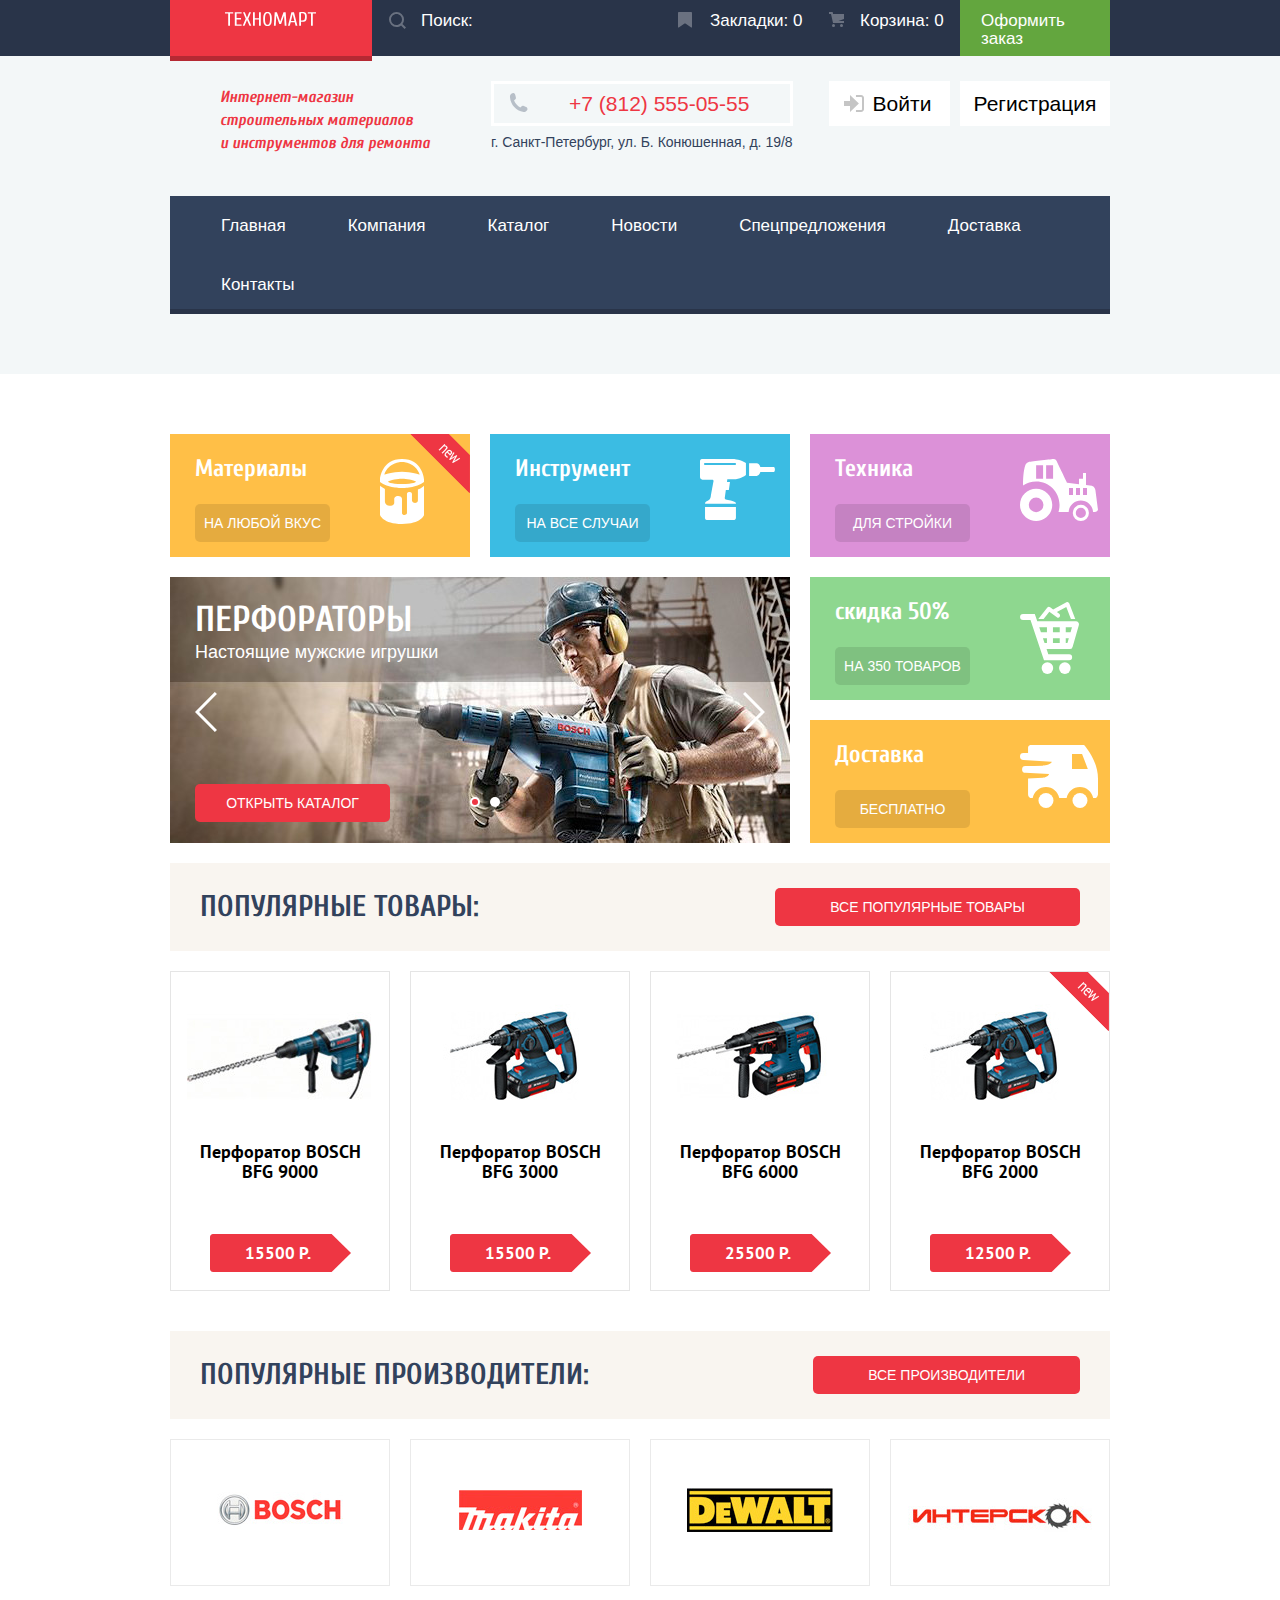
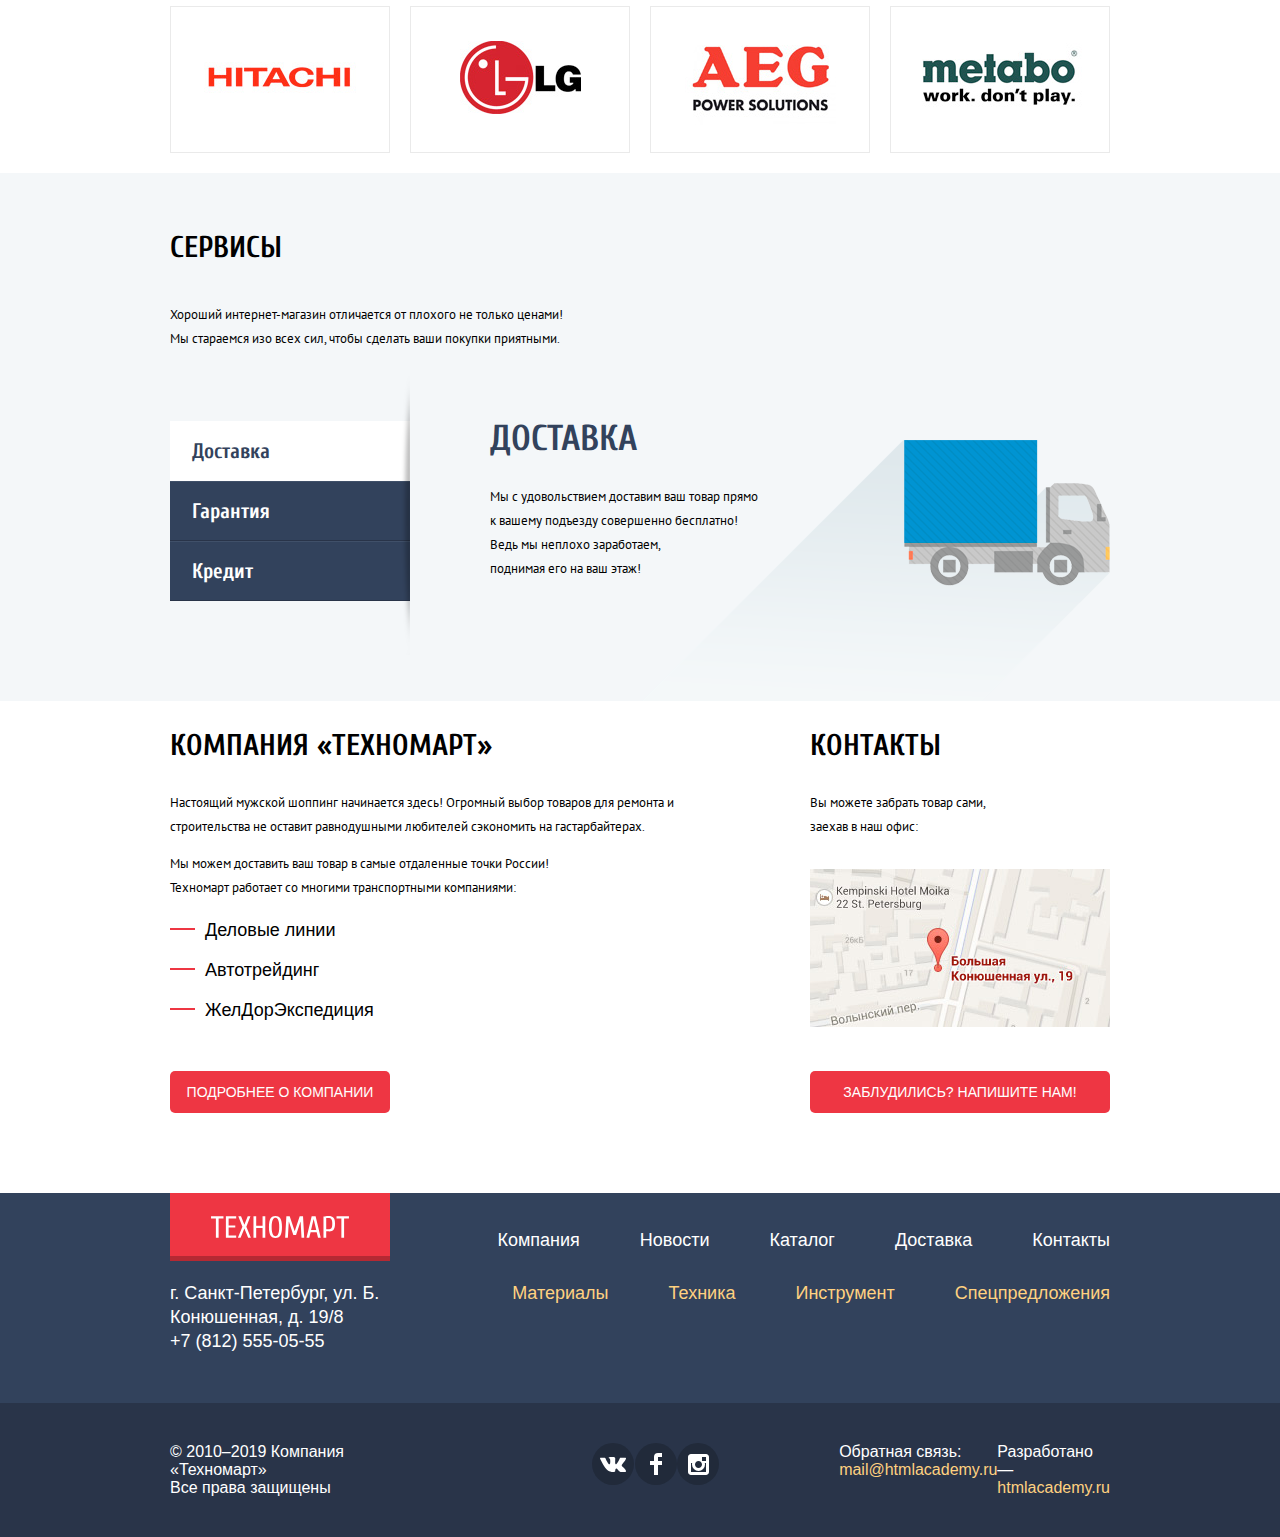
==== index.html @ 64ef6318 "ready crossbrowser ie11" ====
<!DOCTYPE html>
<html lang="ru">
<head>
  <meta charset="utf-8">
  <meta name="format-detection" content="telephone=no">
  <link rel="stylesheet" href="css/normalize.css">
  <link rel="stylesheet" href="css/style.css">
  <link href="https://fonts.googleapis.com/css?family=Cuprum:400,400i,700&display=swap&subset=cyrillic" rel="stylesheet">
  <link href="https://fonts.googleapis.com/css?family=PT+Sans:400,400i,700&display=swap&subset=cyrillic,cyrillic-ext" rel="stylesheet">
  <title>Техномарт</title>
</head>
<body>
<header class="header">
  <div class="top_header">
    <div class="top_header_wrapper">

    <a class="top_header_logo" href="index.html"><img class="top_header_logo_img" src="img/svg/logo-technomart.svg" width="109" height="19" alt="Техномарт"></a>

    <div class="top_header_navigation">

    <form class="top_header_search" action="#" method="get">
      <input type="text" name="search" placeholder="Поиск:" />
      <svg class="top_header_icon_search" xmlns="http://www.w3.org/2000/svg" width="17" height="17" viewBox="0 0 17 17">
        <path fill="#ffffff" d="M17 15.586l-3.542-3.542A7.465 7.465 0 0 0 15 7.5 7.5 7.5 0 1 0 7.5 15c1.71 0 3.282-.579 4.544-1.542L15.586 17 17 15.586zM2 7.5C2 4.467 4.467 2 7.5 2 10.532 2 13 4.467 13 7.5c0 3.032-2.468 5.5-5.5 5.5A5.506 5.506 0 0 1 2 7.5z"/></svg>
    </form>
      <a class="top_header_bookmark" href="bookmarks.html"> Закладки: <span>0</span></a> <!--<img src="img/svg/icon-bookmark.svg" alt="Закладки" width="14" height="16"> -->
      <a class="top_header_cart empty"  href="cart.html">Корзина: <span>0</span></a> <!-- <img src="img/svg/icon-cart.svg" alt=Корзина" width="15" height="15">  -->
      <a class="top_header_cart_btn"  href="checkout.html">Оформить заказ</a>

    </div>
    </div>
  </div>
  <div class="main_header">
    <div class="main_header_wrapper">
    <h1 class="main_header_headline">Интернет-магазин <br>
      строительных материалов <br>
      и инструментов для ремонта</h1>
    <div class="main_header_info">
      <p class="main_header_phone">+7 (812) 555-05-55</p>
      <p class="main_header_address">г. Санкт-Петербург, ул. Б. Конюшенная, д. 19/8</p>
    </div>

    <ul class="main_header_login">
      <li class="header_login_enter_btn"><a href="#"><svg class="icon_login" xmlns="http://www.w3.org/2000/svg" width="20" height="17" viewBox="0 0 20 17"><path fill="#c5c5c5" d="M14.875 8.5L6 0v6H0v5h6v6z"/><path fill="#c5c5c5" d="M16.986 15.01h-5.027V17h5.027c2.178 0 3.004-1.81 3.029-3.026V3.028C19.99 1.811 19.164 0 16.986 0h-5.027v1.99h5.027c.839 0 .992.681 1.01 1.057v10.904c-.017.376-.171 1.059-1.01 1.059z"/></svg>войти</a></li>
      <li class="header_login_registration_btn"><a href="#">регистрация</a></li>
    </ul>

    </div>
    <nav class="main_header_navigation">
      <ul class="header_site_navigation">
        <li><a href="index.html">главная</a></li>
        <li><a href="company.html">компания</a></li>
        <li><a href="catalog.html">каталог</a></li>
        <li><a href="news.html">новости</a></li>
        <li><a href="specialoffers.html">спецпредложения</a></li>
        <li><a href="delivery.html">доставка</a></li>
        <li><a href="contacts.html">контакты</a></li>

      </ul>
    </nav>
  </div>
</header>


  <section class="offers">
    <h2 class="visuallyhidden">Предложение</h2>
      <div class="holder materials">
        <p>Материалы</p>
        <span class="overlay_new  overlay_new_show"></span>
        <a href="#" class="btn">На любой вкус</a>
      </div>
    <div class="holder instrument">
      <p>Инструмент</p>
      <a href="#" class="btn">На все случаи</a>
    </div>
    <div class="holder technicals">
      <p>Техника</p>
      <a href="#" class="btn">Для стройки</a>
    </div>

    <div class="offers_slider">
      <div class="slide slide_show">
      <h2>Перфораторы</h2>
      <p>Настоящие мужские игрушки</p>
      <a href="catalog.html" class="btn">Открыть каталог</a>
      <button class="button slider_button_back" type="button"></button>
      <button class="button slider_button_next" type="button"></button>
      <img src="img/content/slide-1.jpg" alt="Перфораторы" width="620" height="266">
        <div class="slider_check">
        <label class="check">
          <input class="slider_check_input" type="radio" name="slider" checked>
          <span class="check_slider_left checked"></span>
        </label>
        <label class="check option">
          <input class="slider_check_input"  type="radio" name="slider">
          <span class="check_slider_right"></span>
        </label >
        </div>
      </div>
      <div class="slide">
        <h2>Дрели</h2>
        <p>Соседям на рядость!</p>
        <a href="catalog.html" class="btn">Открыть каталог</a>
        <button class="button slider_button_back" type="button"></button>
        <button class="button slider_button_next" type="button"></button>
        <img src="img/content/slide-2.jpg" alt="Перфораторы" width="620" height="266">
      </div>
    </div>
    <div class="right_flex">
    <div class="holder discount">
      <p>скидка 50%</p>
      <a href="#" class="btn">на 350 товаров</a>
    </div>
    <div class="holder delivery">
      <p>Доставка</p>
      <a href="#" class="btn">бесплатно</a>
    </div>
    </div>
  </section>

  <section class="popular_goods">
    <div class="popular_goods_head">
    <h2>Популярные товары:</h2>
    <a class="btn all_popular_goods"  href="#">Все популярные товары</a>
    </div>

    <ul class="index">

      <li class="goods_card main">

        <div class="goods_card_content">
          <div class="goods_img">
            <span class="overlay_new"></span>
            <img src="img/content/perforator-1.jpg" alt="Перфоратор BOSCH BFG 3000" class="goods_card_img" width="218" height="170">
            <div class="goods_buttons">
              <a href="#" class="goods_btn_cart">КУПИТЬ</a>
              <a href="#" class="goods_btn_bookmark">В ЗАКЛАДКИ</a>
            </div>
          </div>
          <h3 class="goods_title">Перфоратор BOSCH <br>BFG 9000</h3>
        </div>
        <div class="goods_prices">
          <p class="goods_old_price">32500 Р.</p>
          <p class="goods_price">15500 Р.</p>
        </div>
      </li>

      <li class="goods_card main">
        <div class="goods_card_content">
          <div class="goods_img">
            <span class="overlay_new"></span>
            <img src="img/content/perforator-2.jpg" alt="Перфоратор BOSCH BFG 3000" class="goods_card_img" width="218" height="170">
            <div class="goods_buttons">
              <a href="#" class="goods_btn_cart">КУПИТЬ</a>
              <a href="#" class="goods_btn_bookmark">В ЗАКЛАДКИ</a>
            </div>
          </div>
          <h3 class="goods_title">Перфоратор BOSCH <br> BFG 3000</h3>
        </div>
        <div class="goods_prices">
          <p class="goods_old_price">22500 Р.</p>
          <p class="goods_price">15500 Р.</p>
        </div>
      </li>

      <li class="goods_card main">
        <div class="goods_card_content">
          <span class="overlay_new"></span>
          <div class="goods_img">
            <img src="img/content/perforator-3.jpg" alt="Перфоратор BOSCH BFG 6000" class="goods_card_img" width="218" height="170">
            <div class="goods_buttons">
              <a href="#" class="goods_btn_cart">КУПИТЬ</a>
              <a href="#" class="goods_btn_bookmark">В ЗАКЛАДКИ</a>
            </div>
          </div>
          <h3 class="goods_title">Перфоратор BOSCH <br>BFG 6000</h3>
        </div>
        <div class="goods_prices">
          <p class="goods_old_price">30500 Р.</p>
          <p class="goods_price">25500 Р.</p>
        </div>
      </li>

      <li class="goods_card main">
        <div class="goods_card_content">
          <div class="goods_img">
            <span class="overlay_new  overlay_new_show" ></span>
            <img src="img/content/perforator-4.jpg" alt="Перфоратор BOSCH BFG 2000" class="goods_card_img" width="218" height="170">
            <div class="goods_buttons">
              <a href="#" class="goods_btn_cart">КУПИТЬ</a>
              <a href="#" class="goods_btn_bookmark">В ЗАКЛАДКИ</a>
            </div>
          </div>

          <h3 class="goods_title">Перфоратор BOSCH <br>BFG 2000</h3>
        </div>
        <div class="goods_prices">
          <p class="goods_old_price" hidden>30500 Р.</p>
          <p class="goods_price">12500 Р.</p>
        </div>
      </li>


    </ul>

  </section>

  <section class="popular_brands">
    <div class="popular_brands_head">
    <h2>Популярные производители:</h2>
    <a class= "btn all_popular_brands" href="#">Все производители</a>
    </div>
    <ul class="brand_box_list">
      <li class="brand_box_item"><a href="#"><img src="img/content/bosch.jpg" width="126" height="37" alt="BOSH"></a></li>
      <li class="brand_box_item"><a href="#"><img src="img/content/makita.jpg" width="123" height="40" alt="MAKITA"></a></li>
      <li class="brand_box_item"><a href="#"><img src="img/content/de-walt.jpg" width="146" height="24" alt="DEWALT"></a></li>
      <li class="brand_box_item"><a href="#"><img src="img/content/interskol.jpg" width="200" height="88" alt="INTERSKOL"></a></li>
      <li class="brand_box_item"><a href="#"><img src="img/content/hitachi.jpg" width="169" height="31" alt="HITACHI"></a></li>
      <li class="brand_box_item"><a href="#"><img src="img/content/lg.jpg" width="121" height="73" alt="LG"></a></li>
      <li class="brand_box_item"><a href="#"><img src="img/content/aeg.jpg" width="151" height="96" alt="AEG"></a></li>
      <li class="brand_box_item"><a href="#"><img src="img/content/metabo.jpg" width="204" height="69" alt="METABO"></a></li>

    </ul>
  </section>

  <section class="services">
    <div class="services_content">
    <h2>Сервисы</h2>
    <p>Хороший интернет-магазин отличается от плохого не только ценами!</p>
    <p>Мы стараемся изо всех сил, чтобы сделать ваши покупки приятными.</p>
      <div class="services_wrapper">
        <input class="services_check_input" type="radio" id="delivery" name="toggle" checked>
        <input class="services_check_input" type="radio" id="guarantee" name="toggle">
        <input class="services_check_input" type="radio" id="credit" name="toggle">

      <div class="services_control">
        <label for="delivery">Доставка</label>
        <label for="guarantee">Гарантия</label>
        <label for="credit">Кредит</label>
      </div>
      <div class="services_list service_delivery">
        <div class="services_description">
          <h2>Доставка</h2>
          <p>Мы с удовольствием доставим ваш товар прямо <br>
            к вашему подъезду совершенно бесплатно!<br>
            Ведь мы неплохо заработаем,<br>
            поднимая его на ваш этаж!
          </p>
        </div>
        <span  class="delivery_img"></span>

      </div>
        <div class="services_list service_guarantee">
          <div class="services_description">
            <h2>Гарантия</h2>
            <p>Если купленный у нас товар поломается или заискрит, <br>
              а также в случае пожара, спровоцированного его возгаранием, <br>
              вы всегда можете быть уверены в нашей гарантии. Мы обменяем <br>
              сгоревший товар на новый. <br>
              Дом уж восстановите как-нибудь сами.</p>
          </div>
          <span class="guarantee_img"></span>
        </div>
        <div class="services_list service_credit">
          <div class="services_description">
            <h2>Кредит</h2>
            <p>Залезть в долговую яму стало проще! <br>
              Кредитные консультанты придут вам на помощь.!</p>
          </div>
          <span  class="credit_img"></span>
        </div>

      </div>
    </div>
  </section>

  <div class="index_columns">
      <section class="about">
    <h2 class="visuallyhidden">О компании</h2>
    <h3>компания <q class="site_title">техномарт</q></h3>
    <p>Настоящий мужской шоппинг начинается здесь! Огромный выбор товаров для ремонта и <br> строительства не оставит равнодушными любителей сэкономить на гастарбайтерах.</p>
    <p>Мы можем доставить ваш товар в самые отдаленные точки России! <br>
      Техномарт работает со многими транспортными компаниями: </p>
    <ul class="about_items">
      <li class="about_item">Деловые линии</li>
      <li class="about_item">Автотрейдинг</li>
      <li class="about_item">ЖелДорЭкспедиция</li>
    </ul>
    <a class="btn block" href="about.html">ПОДРОБНЕЕ О КОМПАНИИ</a>
  </section>

    <section class="contacts">
    <h3>контакты</h3>
    <p>Вы можете забрать товар сами,<br>
      заехав в наш офис:</p>
      <a class="open_map" href="#"><img src="img/content/map_small.jpg" alt="Большая Конюшенная ул.,19" class="map" width="300" height="158"></a>
    <a id="write_us" href="#" class="btn block">ЗАБЛУДИЛИСЬ? НАПИШИТЕ НАМ!</a>
    </section>
  </div>





</main>
<footer class="main_footer">
  <div class="wrapper_footer_navigation">
    <div class="footer_navigation">
      <a class="footer_logo" href="index.html">
        <img class="top_header_logo_img" src="img/svg/logo-technomart.svg" width="138" height="23" alt="Техномарт">
      </a>
      <ul class="footer_site_navigation">
        <li><a href="company.html">компания</a></li>
        <li><a href="news.html">новости</a></li>
        <li><a href="catalog.html">каталог</a></li>
        <li><a href="delivery.html">доставка</a></li>
        <li><a href="contacts.html">контакты</a></li>
      </ul>

    </div>
    <div class="main_footer_offers">
      <span class="main_footer_contacts">г. Санкт-Петербург, ул. Б. Конюшенная, д. 19/8<br>
      +7 (812) 555-05-55</span>
      <ul class="footer_offers_navigation">
        <li><a href="">материалы</a></li>
        <li><a href="">техника</a></li>
        <li><a href="">инструмент</a></li>
        <li><a href="">спецпредложения</a></li>
      </ul>
    </div>
  </div>
  <div class="footer_info">
    <div class="wrapper_footer_info">
     <span class="footer_copyright">© 2010–2019 Компания «Техномарт» <br>
                                      Все права защищены</span>

      <ul class="footer_social_links">
        <li class="social_link" aria-label="в контакте"><a href="#"><svg xmlns="http://www.w3.org/2000/svg" width="26" height="15" viewBox="0 0 26 15"><path fill="#FFF" d="M16.138 11.51c.956-.309 2.18 2.04 3.483 2.939.978.681 1.727.534 1.727.534l3.473-.05s1.815-.112.957-1.554c-.071-.12-.503-1.069-2.585-3.022-2.177-2.043-1.882-1.712.739-5.244 1.597-2.153 2.236-3.468 2.036-4.028-.192-.539-1.365-.399-1.365-.399L20.69.713c-.381.001-.704.119-.851.515-.003.004-.621 1.666-1.445 3.079-1.741 2.989-2.436 3.148-2.724 2.961-.661-.433-.494-1.737-.494-2.664 0-2.897.432-4.105-.846-4.417-.427-.104-.739-.172-1.828-.182-1.392-.021-2.574 0-3.244.329-.445.223-.786.712-.579.74.26.035.843.16 1.155.586.401.552.389 1.789.389 1.789s.229 3.411-.54 3.834c-.528.29-1.25-.302-2.803-3.016-.793-1.388-1.392-2.922-1.392-2.922s-.116-.285-.326-.441c-.25-.185-.6-.244-.6-.244L.848.684S.29.7.085.946c-.182.218-.015.668-.015.668s2.909 6.881 6.203 10.347c3.02 3.182 6.452 2.971 6.452 2.971h1.555s.469-.054.709-.312c.224-.24.214-.691.214-.691s-.031-2.109.935-2.419z"/></svg></a></li>
        <li class="social_link" aria-label="фейсбук"><a href="#"><svg xmlns="http://www.w3.org/2000/svg" width="12" height="22" viewBox="0 0 12 22"><path fill="#FFF" d="M12 4V0H8a4 4 0 0 0-4 4v4H0v4h4v10h4V12h4V8H8V4h4z"/></svg></a></li>
        <li class="social_link" aria-label="инстаграмм"><a href="#"><svg xmlns="http://www.w3.org/2000/svg" width="21" height="21" viewBox="0 0 21 21"><path fill="#FFF" d="M18 0H3C1.35 0 0 1.35 0 3v15c0 1.65 1.35 3 3 3h15c1.65 0 3-1.35 3-3V3c0-1.65-1.35-3-3-3zm-7.5 7c1.93 0 3.5 1.57 3.5 3.5S12.43 14 10.5 14 7 12.43 7 10.5 8.57 7 10.5 7zM18 18H3V9h1.181A6.504 6.504 0 0 0 4 10.5a6.5 6.5 0 1 0 13 0 6.45 6.45 0 0 0-.181-1.5H18v9zm0-11h-4V3h4v4z"/></svg></a></li>
      </ul>
      <span class="footer_feedback">Обратная связь: <br>
       <span class="footer_feedback_mail"><a href="mailto:mail@htmlacademy.ru">mail@htmlacademy.ru</a></span></span>
      <span class="footer_developer">Разработано — <br>
       <span class="footer_developer_site"><a href="htmlacademy.ru">htmlacademy.ru</a></span>
     </span>
    </div>
  </div>
</footer>

<div class="write-us_popup">
  <button  class="popup_close" type="button">Закрыть</button>
  <div class="write-us_popup_form">
    <form action="#" method="post">
      <div class="write-us_popup_input">
        <label for="name">Ваше имя:</label>
        <input type="text" placeholder="Имя Фамилия" id="name">
      </div>
      <div class="write-us_popup_input indent">
        <label for="email">Ваш e-mail:</label>
        <input type="text" placeholder="email@example.com" id="email">
      </div>
      <label for="message">Текст письма:</label>
      <textarea type="textarea" id="message" placeholder="В свободной форме" rows="5"></textarea>
    </form>
  </div>
  <div class="write-us_popup_btn">
    <input class="btn" type="submit" value="ОТПРАВИТЬ"/>
  </div>
</div>

<div class="map_popup">
  <h2 class="visuallyhidden">Как до нас добраться</h2>
  <iframe src="https://www.google.com/maps/embed?pb=!1m18!1m12!1m3!1d1998.6036253002949!2d30.320858715984823!3d59.93871916905436!2m3!1f0!2f0!3f0!3m2!1i1024!2i768!4f13.1!3m3!1m2!1s0x4696310fca145cc1%3A0x42b32648d8238007!2z0JHQvtC70YzRiNCw0Y8g0JrQvtC90Y7RiNC10L3QvdCw0Y8g0YPQuy4sIDE5LzgsINCh0LDQvdC60YIt0J_QtdGC0LXRgNCx0YPRgNCzLCAxOTExODY!5e0!3m2!1sru!2sru!4v1560360471392!5m2!1sru!2sru" width="940" height="446" frameborder="0" style="border:0" allowfullscreen></iframe>
  <button  class="popup_close" type="button">Закрыть</button>
</div>

<script src="js/write_us_popup.js"></script>
<script src="js/map_popup.js"></script>
</body>
</html>
---- css/style.css ----
@font-face {
  font-family: "Cuprum";
  src: url(../fonts/Cuprum/Cuprum-Regular.ttf);
}
@font-face {
  font-family: "PT Sans";
  src: url(../fonts/PTSans/PTC55F.ttf);
}


body{
  padding:0;
  margin: 0;
  font-family: 'Cuprum', 'Arial','Tahoma', sans-serif;
}

img{
  max-width: 100%;
  height: auto;
  flex-shrink: 0;
}
a {
  text-decoration: none;
}
q{
  quotes: "\00ab" "\00bb";
}


.visuallyhidden:not(:focus):not(:active) {
  position: absolute;
  width: 1px;
  height: 1px;
  margin: -1px;
  border: 0;
  padding: 0;
  white-space: nowrap;
  -webkit-clip-path: inset(100%);
  clip-path: inset(100%);
  clip: rect(0 0 0 0);
  overflow: hidden;
}

nav a{
  text-transform: capitalize;
}

.container h3{
  text-transform: uppercase;
}
.goods_old_price {
  text-decoration: line-through;
}
.main_footer ul li a{
  text-transform: capitalize;
}
.goods_card {
  list-style-type:none;
}

.goods_btn{
  display:none;
}



/*Popup*/

.cart_popup{
  display: none;
  position: fixed;
  top:300px;
  left:50%;
  margin-left: -282px;
  width:620px;
  -webkit-box-shadow: 0px 20px 40px  rgba(0,0,0,0.75);
  box-shadow: 0px 20px 40px  rgba(0,0,0,0.75);
  border-top: 7px solid #ee3643;
  background-color: #fff;
}

.cart_popup_show{
  display: block;

}

.cart_popup_content {
  text-align: center;
  padding-top: 70px;
  padding-bottom: 59px;
  font-size: 30px;
  position: relative;
}
.cart_popup_content p{
  margin: 0 0 0 50px;
}

.cart_popup_btn {
  background-color: #f1f1f1;
  text-align: center;
  margin:0;
  text-transform: uppercase;
  padding-top: 37px;
  padding-bottom: 37px;

}

.checkout_btn{
  width: 220px;
  height: 38px;
  padding: 11px 60px 10px 62px;
  margin-right: 20px;
}

.continue_btn {
  width: 220px;
  height: 38px;
  font-size: 14px;
  color: #000;
  text-decoration: none;
  background-color: #fff;
  padding: 11px 47px 10px 44px;
  border-radius: 5px;
}

.cart_popup_close_img{
  margin-top: 9px;
  margin-right: 9px;
}

.cart_popup_mark_img {
  position: absolute;
  background: url(../img/svg/icon-mark.svg) no-repeat;
  top:60px;
  left:80px;
  width: 66px;
  height: 66px;
}



.write-us_popup{
  display: none;
  position: fixed;
  width:620px;
  -webkit-box-shadow: 0px 20px 40px  rgba(0,0,0,0.75);
  box-shadow: 0px 20px 40px  rgba(0,0,0,0.75);
  border-top: 7px solid #ee3643;
  top:250px;
  left:50%;
  background-color: #fff;
  margin-left: -310px;
}

.write-us_popup_show{
  display: block;
}

.popup_close{
  position: absolute;
  width: 21px;
  height: 21px;
  right:9px;
  top: 9px;
  background: transparent url(../img/svg/icon-close.svg);
  border: none;
  cursor: pointer;
  font-size: 0;

}

.write-us_popup_form{
  width: 460px;
  margin: 37px auto 0;
  padding-bottom: 30px;
  font-family: 'Cuprum', Arial, sans-serif;
  font-size: 18px;
  line-height: 18px;
  height: 100%;

}

.write-us_popup_form label{
  display: inline-block;
  margin-bottom: 13px;

}
.write-us_popup_input {
  display: inline-block;
  width:220px;
  margin-right: -4px;
  margin-bottom: 19px;

}

.write-us_popup_input input{
  padding-top: 8px;
  padding-bottom: 8px;
  padding-left: 15px;
  border-radius: 5px;
  font-family: 'PT Sans', sans-serif;
  font-size: 13px;
  line-height: 18px;
  width: 220px;
  -webkit-box-sizing: border-box;
  box-sizing: border-box;
  width: 220px;
  border: 2px solid #b5b5b5;
}

.write-us_popup_input input:focus{
  border:2px solid #ee3643;
  outline: #ee3643 2px;
  -moz-outline-radius: 5px;
  -webkit-box-shadow: 0 0  1px 0px #ee3643;
  box-shadow: 0 0  1px 0px #ee3643;
}



.write-us_popup_input input::-webkit-input-placeholder {
  font-family: 'PT Sans', Arial, sans-serif;
  font-size: 13px;
  line-height: 18px;
  color:#a9a9a9;
}

.write-us_popup_input  input::-moz-placeholder, :-moz-placeholder{
  font-size: 13px;
  line-height: 18px;
  color:#a9a9a9;

}


.indent{
  margin-left: 20px;

}

.write-us_popup_btn{
  background-color: #f1f1f1;
  text-align: center;
  margin:0;
  text-transform: uppercase;
  padding-top: 37px;
  padding-bottom: 37px;


}

.write-us_popup_btn input[type="submit"] {
  padding: 10px 198px;
  border: none;
  border-radius: 5px;
  margin: 0 auto;
  width: 460px;
}

.write-us_popup_form textarea::-webkit-input-placeholder{
  font-family: 'PT Sans', sans-serif;
  font-size: 13px;
  line-height: 18px;
  color: #a9a9a9;
}

.write-us_popup_form textarea::-moz-placeholder, :-moz-placeholder{
  font-family: 'PT Sans', sans-serif;
  font-size: 13px;
  line-height: 18px;
  color: #a9a9a9;
}


.write-us_popup_form textarea{
  width: 441px;
  padding-top: 13px;
  padding-left: 15px;
  padding-bottom: 9px;
  border-radius: 5px;
  overflow: hidden;
  line-height: 18px;
  font-size: 13px;
  border: 2px solid #b5b5b5;
}

.write-us_popup_form textarea:focus{
  border:2px solid #ee3643;
  outline: #ee3643 2px;
  -moz-outline-radius: 5px;
  -webkit-box-shadow: 0 0  1px 0px #ee3643;
  box-shadow: 0 0  1px 0px #ee3643;
}

.map_popup {
  display: none;
  position: fixed;
  width: 940px;
  height: 446px;
  top: 300px;
  left: 50%;
  -webkit-box-shadow: 0px 0px 16px rgba(47, 42, 43, 0.5);
  box-shadow: 0px 0px 16px rgba(47, 42, 43, 0.5);
  margin-left: -470px;
}

.map_popup_show {
  display: block;
}

.map_popup_close_img{
  position: absolute;
  top: 9px;
  right: 9px;

}



/*Header*/

.header{
  margin: 0 auto;
  background-color: #f3f7f8;
  width: 100%;
}

.top_header{
  background-color: #293449;
  margin-bottom: 20px;
  width: 1280px;
  margin: 0 auto;
}

.top_header_wrapper{
  margin: 0 auto;
  width: 940px;
  padding-right: 10px;
  padding-left: 10px;
  display: -webkit-box;
  display: -ms-flexbox;
  display: flex;

}
.top_header a{
  font-size: 17px;
  line-height: 1.06;
  letter-spacing: normal;
  color: #ffffff;
}

.top_header_logo{
  background-color: #ee3643;
  -webkit-box-shadow: 0px 5px 0 0 #b52933;
  box-shadow: 0px 5px 0 0 #b52933;
  text-align: center;
  padding: 12px 56px 8px 55px;

}

.top_header_logo:hover {
  background-color: #ca2c37;
}

.top_header_navigation{
  display: -webkit-box;
  display: -ms-flexbox;
  display: flex;
  position: relative;


}
.top_header_navigation a{
  display: block;


}

.top_header_navigation a:hover{
  background-color: #212a3a;
}

.top_header_navigation a:active{
  opacity: 0.5;
  background-color: #161d29;

}

.top_header_search {
  fint-size: 17px;
  line-height: 18px;
  position: relative;
}

.top_header_search input {
  font: inherit;
  color: #fff;
  background-color: #293449;
  border-color: transparent;
  padding: 10px 30px 10px 47px;
  min-width: 189px;
}

.top_header_icon_search{
  position: absolute;
  top:12px;
  left: 17px;
  z-index: 100;
}



.top_header_search input:hover{
  background-color: #212a3a;
}

.top_header_search input:hover + .top_header_icon_search path{
  opacity: 1;

}

.top_header_search input:focus {
  background-color: #fff;
  color: #000;
}

.top_header_icon_search path{
  opacity: 0.3;
}


.top_header_search input:focus + .top_header_icon_search path{
  fill: #ee3643;
  opacity: 1;
}


.top_header_search input::-webkit-input-placeholder {
  font-size: 17px;
  line-height: 18px;
  color:#fff;
}

.top_header_search input::-moz-placeholder, :-moz-placeholder{
  font-size: 17px;
  line-height: 18px;
  color:#fff;
  opacity: 1;
}



.top_header_bookmark{
  position: relative;
  padding:12px 0px 8px 50px;
  width: 100px;

}
.top_header_bookmark::before{
  content: "";
  position: absolute;
  background-image: url(../img/svg/icon-bookmark.svg);
  background-repeat: no-repeat;
  opacity: 0.3;
  width: 14px;
  height: 16px;
  top: 12px;
  left:18px;
}

.top_header_bookmark:hover::before {
  opacity: 1;
}

.top_header_bookmark:active::before{
  opacity: 0.5;

}

.top_header_cart{
  position: relative;
  padding:12px 0px 12px 50px;
  width: 100px;

}

.top_header_cart::before{
  content: "";
  position: absolute;
  background-image: url(../img/svg/icon-cart.svg);
  background-repeat: no-repeat;
  opacity: 0.3;
  width: 15px;
  height: 15px;
  top: 12px;
  left:19px;
}

.top_header_cart:hover::before {
  opacity: 1;
}

.top_header_cart:active::before{
  opacity: 0.5;
}

.not_empty{
  background-color: #ee3643;
}



.top_header_navigation .top_header_cart_btn {
  background-color: #63a63e;
  padding:12px 0px 8px 21px;
  width: 129px;

}
.top_header_navigation .top_header_cart_btn:hover{
  background-color: #5fbb2d;
}

.top_header_navigation .top_header_cart_btn:active{
  background-color: #518534;

}


.main_header_wrapper{
  display: -webkit-box;
  display: -ms-flexbox;
  display: flex;
  width: 940px;
  padding-right: 10px;
  padding-left: 10px;
  margin: 0 auto 30px;
}

.main_header_headline{
  background-color: #f3f7f8;
  font-style: italic;
  font-size:16px;
  line-height: 23px;
  color: #ee3643;
  margin-top: 30px;
  padding-left: 50px;

}

.main_header_info{
  margin-left: 61px;

}

.main_header_phone{
  min-width: 189px;
  border: solid 3px #ffffff;
  color: #ee3643;
  font-size: 21px;
  line-height: 1;
  padding-top: 9px;
  padding-bottom: 9px;
  display: block;
  position:relative;
  margin-top:25px;
  margin-bottom: 5px;
  padding-left: 75px;
}

.main_header_phone::before{
  content: "";
  position: absolute;
  width: 19px;
  height: 19px;
  background-image: url(../img/svg/icon-phone.svg);
  background-repeat: no-repeat;
  top:9px;
  left:15px;

}

.main_header_address{
  font-size: 14px;
  line-height: 1.71;
  text-align: center;
  color: #32425c;
  margin: 0;
  padding: 0;
}
.header_login_wrapper{
  margin-left: 55px;

}

.my_orders, .private_office{
  position: relative;
  font-size: 16px;
  line-height: 18px;
  color: #32425c;
  text-decoration: underline;
  text-transform: inherit;
  margin-top:5px;
  display: inline-block;
  margin-left: 18px;
  margin-right: 15px;
}

.my_orders:hover, .private_office:hover{
  color: #ee3643;
}

.my_orders:active, .private_office:active{
  opacity: 0.3;
  color: #32425c;
}

.my_orders::after {
  position: absolute;
  content: "";
  top:5px;
  left: 90px;
  width: 4px;
  height: 4px;
  background: #32425c;
  border-radius: 50%;
}

.main_header_login{
  display: -webkit-box;
  display: -ms-flexbox;
  display: flex;
  -webkit-box-pack: justify;
  -ms-flex-pack: justify;
  justify-content: space-between;
  padding: 25px 0 0;
  margin: 0 0 0 auto;
}

.main_header_login li{
  list-style-type: none;
  height: 45px;
}

.main_header_login a{
  display: block;
  position: relative;
  padding: 12px 0;

}
.header_login_enter_btn a, .header_login_registration_btn a {
  font: inherit;
  color: #000;
  font-size: 21px;
  line-height: 1;
  text-transform: capitalize;
  text-align: center;

}


.header_login_enter_btn{
  background-color: #fff;
  min-width: 96px;
  padding-left: 25px;
}

.header_login_registration_btn{
  background-color: #fff;
  min-width: 150px;
  text-align: center;
  margin-left: 10px;
}

.header_login_registration_btn a{
  text-align: center;

}
.header_login_enter_btn a:hover{
  color: #ee3643;
}
.header_login_enter_btn a:active{
  opacity: 0.3;
  color:black;
}
.icon_login {
  position: absolute;
  top:14px;
  left:-10px;
}

.header_login_registration_btn a:hover{
  color: #ee3643;

}

.header_login_registration_btn a:active{
  opacity: 0.3;
  color:black;
}

.header_login_enter_btn a:hover path{
  fill:#6c778a;
}


.login_img{
  margin-top:14px;
}
a svg:hover .login_img{
  fill: #32425c;
}

/*Главное меню*/

.main_header{
  margin-bottom: 20px;
  padding-bottom: 60px;
}

.main_header_navigation{
  margin: 0 auto;
  width: 940px;
  -webkit-box-shadow: inset 0px -5px 0 0 #293449;
  box-shadow: inset 0px -5px 0 0 #293449;
  background-color: #32425c;

}
.main_header_navigation ul {
  list-style-type: none;
  margin: 0;
  padding: 0 0 0 20px;
}

.header_site_navigation{
  display: -webkit-box;
  display: -ms-flexbox;
  display: flex;
  -ms-flex-wrap: wrap;
  flex-wrap: wrap;
}
.header_site_navigation a{
  display: block;
  padding: 21px 31px;
  font-size: 17px;
  line-height: 1;
  color: #ffffff;
  text-transform: capitalize;
}

.header_site_navigation a:hover{
  background-color: #1d2739;
}

.header_site_navigation a:active{
  background-color: #1d2739;
  opacity: 0.5;
}


.index_columns{
  width:940px;
  display: -webkit-box;
  display: -ms-flexbox;
  display: flex;
  -webkit-box-pack: justify;
  -ms-flex-pack: justify;
  justify-content: space-between;
  padding-right: 10px;
  padding-left: 10px;
  margin: 0 auto 80px;

}

.about h3, .contacts h3{
  font-size: 30px;
  line-height: 30px;
  text-transform: uppercase;
}
.about p, .contacts p{
  font-family:'PT Sans', Arial, sans-serif;
  font-size: 13px;
  line-height: 24px;

}
.contacts p{
  margin-bottom: 30px;

}
.about ul {
  list-style-type: none;
}
.block{
  display:block;
}
.btn{
  background-color: #ee3643;
  color: #fff;
  font-size: 14px;
  line-height: 18px;
  text-align: center;
  border-radius: 5px;
  cursor: pointer;
  text-decoration: none;
  text-transform: uppercase;
}
.btn:hover {
  background-color: #ca2c37;
}

.btn:active{
  background-color: #ba2732;

}
.about .btn {
  padding: 12px 0px;
  width: 220px;
  margin-top: 51px;
}
.about_items{
  padding: 0;
  margin: 0 0 35px;
}

.about_item{
  font-size: 18px;
  line-height: 20px;
  position: relative;
  padding-left: 35px;
  margin-top: 20px;
}



.about_item::before{
  content: "";
  position: absolute;
  background-image: url(../img/content/dash.png);
  width: 25px;
  height: 2px;
  top:8px;
  left:0px;
}


.contacts .btn{
  padding: 12px 0;
  margin-top: 40px;
}

/*Offers*/

.offers{
  width: 940px;
  margin: 0 auto;
  display: -webkit-box;
  display: -ms-flexbox;
  display: flex;
  -ms-flex-wrap: wrap;
  flex-wrap: wrap;
  -webkit-box-pack: justify;
  -ms-flex-pack: justify;
  justify-content: space-between;
  margin-top: 60px;
}

.right_flex{
  display: -webkit-box;
  display: -ms-flexbox;
  display: flex;
  -webkit-box-pack: justify;
  -ms-flex-pack: justify;
  justify-content: space-between;
  -ms-flex-wrap: wrap;
  flex-wrap: wrap;
  -webkit-box-orient: vertical;
  -webkit-box-direction: normal;
  -ms-flex-direction: column;
  flex-direction: column;

}
.holder{
  width: 300px;
  height: 103px;
  position: relative;
  padding-top: 20px;
  margin-bottom: 20px;

}

.holder p{
  margin-top: 0;
  margin-left: 25px;
  margin-bottom: 20px;
  font-family: 'Cuprum', Arial, sans-serif;
  font-size: 24px;
  font-weight: 700;
  line-height: 30px;
  color: #fff;

}

.holder .btn {
  background-color: rgba(0,0,0,0.1);
}

.holder .btn:hover {
  background-color: rgba(0,0,0,0.2);
}

.holder .btn:active {
  background-color: rgba(0,0,0,0.3);
}
.holder a{
  display: inline-block;
  text-transform: uppercase;
  color: #fff;
  width: 135px;
  margin-left: 25px;
  padding: 10px 0px;
}

.materials {
  background: #ffbf47 url(../img/svg/icon-1.svg) no-repeat 210px 25px;
  margin-right: 20px;
}
.instrument{
  background: #3bbce3 url(../img/svg/icon-2.svg) no-repeat 210px 25px;
  margin-right: 20px;
}

.technicals{
  background: #dc91d8 url(../img/svg/icon-3.svg) no-repeat 210px 25px;
}

.discount{
  background: #8ed78f url(../img/svg/icon-4.svg) no-repeat 210px 25px;
}

.delivery {
  background: #ffc047 url(../img/svg/icon-5.svg) no-repeat 210px 25px;

}
.offers_slider {
  width: 620px;
}

.slide{
  position: relative;
  display: none;
}
.slide_show{
  display: block;
}

.offers_slider h2{
  position: absolute;
  color: #fff;
  font-size: 36px;
  line-height: 36px;
  font-weight: 700;
  text-transform: uppercase;
  margin: 0;
  left: 25px;
  top: 25px;
}

.offers_slider p {
  position: absolute;
  color: #fff;
  font-family: 'Cuprum', Arial, sans-serif;
  font-size: 18px;
  line-height: 24px;
  left: 25px;
  top:45px;
}

.offers_slider a{
  position: absolute;
  bottom:25px;
  left:25px;
  width: 195px;
  text-transform: uppercase;
  padding: 10px 0;

}
.button{
  position: absolute;
  background-color: transparent;
  border: transparent;
  cursor: pointer;

}
.slider_button_back{
  position: absolute;
  background: url(../img/svg/icon-left.svg) no-repeat;
  width: 22px;
  height: 40px;
  top: 115px;
  left: 25px;
}

.slider_button_next{
  position: absolute;
  background: url(../img/svg/icon-right.svg) no-repeat;
  width: 22px;
  height: 40px;
  top: 115px;
  right: 25px;
}


/*Popular goods*/

.popular_goods_head, .popular_brands_head{
  background-color: #f9f5f0;
  display: -webkit-box;
  display: -ms-flexbox;
  display: flex;
  -webkit-box-pack: justify;
  -ms-flex-pack: justify;
  justify-content: space-between;
  margin-bottom: 20px;
  align-items: center;

}
.popular_goods_head h2, .popular_brands_head h2{
  font-family: 'Cuprum', Arial, sans-serif;
  font-size: 30px;
  line-height: 1;
  color: #32425c;
  text-transform: uppercase;
  margin: auto 0 auto 30px;
}

.all_popular_goods, .all_popular_brands{
  padding: 10px 55px;
  height:18px;
  margin-top: 25px;
  margin-bottom: 25px;
  margin-right: 30px;
}

.all_popular_goods a, .all_popular_brands a {
  text-decoration: none;
}

.brand_box_list{
  padding: 0;
  margin: 0;
  list-style: none;
  display: -webkit-box;
  display: -ms-flexbox;
  display: flex;
  -ms-flex-wrap: wrap;
  flex-wrap: wrap;

}

.brand_box_item{
  width: 218px;
  height: 145px;
  border: solid 1px #eaeaea;
  background-color: #ffffff;
  margin-right: 20px;
  margin-bottom: 20px;
  display: -webkit-box;
  display: -ms-flexbox;
  display: flex;
  -webkit-box-pack: center;
  -ms-flex-pack: center;
  justify-content: center;
  -webkit-box-align: center;
  -ms-flex-align: center;
  align-items: center;
}

.brand_box_item:nth-child(4n){
  margin-right: 0;
}

.brand_box_item:hover {
  -webkit-box-shadow:0 10px 25px 0 rgba(41,52,73,0.5);
  box-shadow:0 10px 25px 0 rgba(41,52,73,0.5);
}

.brand_box_item:active {
  -webkit-box-shadow:0 4px 10px 0 rgba(41,52,73,0.5);
  box-shadow:0 4px 10px 0 rgba(41,52,73,0.5);

}
.brand_box_item:active{
  opacity: 0.3;
  -webkit-box-shadow:0 4px 10px 0 rgba(41,52,73,0.8);
  box-shadow:0 4px 10px 0 rgba(41,52,73,0.8);
}

/*Services*/

.services {
  background-color: #f4f7f9;
  padding-top: 60px;
}
.services h2{
  font-family: 'Cuprum',Arial, sans-serif;
  font-size: 30px;
  line-height: 30px;
  text-transform: uppercase;
  color: #000;
  margin: 0 0 40px;

}

.services p{
  font-family: 'PT Sans', Arial, sans-serif;
  font-size: 13px;
  line-height: 24px;
  margin: 0;
  padding: 0;
}

.services_wrapper{
  display: -webkit-box;
  display: -ms-flexbox;
  display: flex;
  height: auto;
  padding-bottom: 100px;
  padding-top: 70px;
  position: relative;
}

.services_block{
  position: relative;
}



.services_check_input{
  position: absolute;
  width: 1px;
  height: 1px;
  overflow: hidden;
  clip: rect(0,0,0,0);
}

.services_control label{
  display: block;
  background-color: #32425c;
  color: #fff;
  min-width: 80px;
  font-family: 'Cuprum', Arial, sans-serif ;
  font-weight: 700;
  font-size: 21px;
  line-height: 30px;
  padding:15px 138px 15px 22px;
  -webkit-box-shadow: inset 0 -1px 0 0 #293449, inset 0 1px 0 0 #405069;
  box-shadow: inset 0 -1px 0 0 #293449, inset 0 1px 0 0 #405069;
}

.services_list{

  margin-left: 80px;
}

.services_description h2{
  color: #32425c;
  font-family: inherit;
  font-size: 36px;
  line-height: 36px;
  margin: 0 0 28px 0;


}
.delivery_img{
  position: absolute;
  width: 468px;
  height: 261px;
  bottom: 0;
  right: 0;
  background-image: url(../img/content/delivery.png);
  background-repeat: no-repeat;

}

.guarantee_img{
  position: absolute;
  width: 389px;
  height: 283px;
  bottom: 0;
  right: 0;
  background-image: url(../img/content/guarantee.png);
  background-repeat: no-repeat;

}

.credit_img{
  position: absolute;
  width: 465px;
  height: 265px;
  bottom: 0;
  right: 0;
  background-image: url(../img/content/credit.png);
  background-repeat: no-repeat;

}

.services_control{
  position: relative;

}
.services_control::before {
  content: "";
  position: absolute;
  top: -45px;
  left: 230px;
  width: 10px;
  height: 279px;
  background-image: url(../img/content/border-left.png);

}

.service_delivery, .service_guarantee, .service_credit{
  display: none;
}

#delivery:checked ~ .services_control label[for="delivery"],
#guarantee:checked ~ .services_control label[for="guarantee"],
#credit:checked ~ .services_control label[for="credit"]{
  background-color: #fff;
  color: #32425c;
  -webkit-box-shadow: none;
  box-shadow: none;
}


#delivery:checked ~ .service_delivery,
#guarantee:checked ~ .service_guarantee,
#credit:checked ~ .service_credit{
  display: block;
}

/*Footer*/

.footer_logo{
  width: 220px;
  background-color: #ee3643;
  -webkit-box-shadow: inset 0px -5px 0 0 rgba(0, 0, 0, 0.24);
  box-shadow: inset 0px -5px 0 0 rgba(0, 0, 0, 0.24);
  text-align: center;
  height:45px;
  padding-top: 23px;


}
.wrapper_footer_navigation{
  width: 940px;
  margin: 0 auto;
  margin-bottom: 50px;

}

.footer_navigation{
  display: -webkit-box;
  display: -ms-flexbox;
  display: flex;
  margin-bottom: 20px;
}



.footer_navigation ul{
  list-style-type: none;
  padding: 0;
  display: -webkit-box;
  display: -ms-flexbox;
  display: flex;
  margin: 0 0 0 auto;
}

.footer_site_navigation li{
  margin-left: 60px;
  margin-top: 35px;

}

.footer_site_navigation a {
  color: #fff;
  font-size: 18px;
  line-height: 24px;
}
.footer_site_navigation a:hover{
  text-decoration: underline;

}

.footer_site_navigation a:active{
  text-decoration: none;
  opacity: 0.5;

}

.main_footer{
  margin-top: 25px;
}

.main_footer_contacts{
  color: #fff;
  font-size:18px;
  line-height: 24px;
}

.main_footer_offers{
  display: -webkit-box;
  display: -ms-flexbox;
  display: flex;
  -webkit-box-pack: justify;
  -ms-flex-pack: justify;
  justify-content: space-between;

}

.main_footer_offers ul{
  list-style-type: none;
  padding: 0;
  margin: 0;
}

.footer_offers_navigation{
  display: -webkit-box;
  display: -ms-flexbox;
  display: flex;
}

.footer_offers_navigation li{
  margin-left: 60px;
}

.footer_offers_navigation a{
  color: #ffd180;
  font-size: 18px;
  line-height: 24px;
}

.footer_offers_navigation a:hover{
  text-decoration: underline;
}

.footer_offers_navigation a:active{
  text-decoration: none;
  opacity: 0.5;
}


.main_footer{
  background-color: #32425c;
}
.footer_info{
  background-color: #293449;
  padding-top: 40px;
  padding-bottom: 40px;
}

.wrapper_footer_info{
  display: -webkit-box;
  display: -ms-flexbox;
  display: flex;


}

.footer_copyright{
  font-size: 16px;
  line-height: 18px;
  color: #fff;
}

.footer_social_links{
  padding: 0;
  margin: 0;
  display: -webkit-box;
  display: -ms-flexbox;
  display: flex;
  width: 133px;
  -webkit-box-pack: justify;
  -ms-flex-pack: justify;
  justify-content: space-between;
  margin-left: 160px;
}

.footer_social_links li{
  list-style-type: none;
}

.social_link a {
  background-color: #212a3a;
  width: 42px;
  height: 42px;
  display: -webkit-box;
  display: -ms-flexbox;
  display: flex;
  border-radius: 50%;
  -webkit-box-align: center;
  -ms-flex-align: center;
  align-items: center;
  -webkit-box-pack: center;
  -ms-flex-pack: center;
  justify-content: center;
}

.social_link a:hover {
  background-color: #ee3643;

}

.footer_feedback{
  margin-left: 120px;

}

.footer_developer{
  margin-left: auto;

}
.footer_feedback, .footer_developer{
  font-size: 16px;
  line-height: 18px;
  color: #fff;
}
.footer_feedback_mail a, .footer_developer_site a{
  color: #ffd180;
}

.footer_feedback_mail a:hover{
  text-decoration: underline;
}

.footer_feedback_mail a:active{
  color: #ee3643;
  text-decoration: none;
}

.footer_developer_site a:hover{
  text-decoration: underline;
}



.footer_developer_site a:active{
  color: #ee3643;
  text-decoration: none;
}

.popular_goods, .popular_brands, .services_content, .wrapper_footer_info, .main_footer_offers{
  width:940px;
  margin: 0 auto;
}






/*Каталог*/
/*Breadcrumbs*/

.catalog_breadcrumbs{
  width: 940px;
  padding: 0;
  display: -webkit-box;
  display: -ms-flexbox;
  display: flex;
  margin: 0 auto 20px;
  font-family: "PT Sans", Arial, sans-serif;

}

.catalog_breadcrumbs li{
  list-style: none url("../img/svg/icon-right-small.svg");
  margin-right: 0px;
  margin-left: 16px;
}

.catalog_breadcrumbs li:first-child{
  list-style: none;
  margin-right: 10px;
  margin-left: 0px;

}
.catalog_breadcrumbs a{
  color:#000;
}

.catalog_breadcrumbs {
  color:#000;
  font-size: 13px;
  line-height: 18px;
}

.title_filters{
  min-width: 200px;
  background-color: #f7f3ec;
  text-transform: uppercase;
  font-family: "PT Sans", Arial, sans-serif;
  font-size: 13px;
  line-height: 18px;
  margin-bottom: 20px;
  padding: 10px 0px 10px 20px;
  border-radius: 5px;
}



.slider_range{
  background-color: #f7f3ec;
  border-radius: 5px;
  height: 80px;
  margin-bottom: 10px;
  position: relative;
}
.range_control{
  position: relative;
}
.range {
  position: absolute;
  height: 2px;
  background: #d7dcde;
  width: 75%;
  top: 40px;
  left: 40px;
}

.active_range{
  position: absolute;
  height: 2px;
  background: #00ca74;
  width: 60%;
  top: 40px;
  left: 40px;

}

.line-range {
  height: 2px;
  background: #00ca74;
  width: 90%;
}


.slider_check{
  position: absolute;
  top: 220px;
  left: 300px;
}
.slider_check_input{
  position: absolute;
  width: 1px;
  height: 1px;
  overflow: hidden;
  clip: rect(0,0,0,0);
}

.check_slider_left{
  position: absolute;
  width: 10px;
  height: 10px;
  background: #fff;
  border-radius: 50%;
  cursor: pointer;
}

.check_slider_right{
  position: absolute;
  width: 10px;
  height: 10px;
  background: #fff;
  border-radius: 50%;
  margin-left: 20px;
  cursor: pointer;
}

.slider_check_input:checked + .check_slider_left{
  background: #fff;
  width: 10px;
  height: 10px;
  border-radius: 50%;
}

.slider_check_input:checked +span::before{
  content: "";
  background-color: #ee3643;
  width: 6px;
  height: 6px;
  border-radius: 50%;
  position: absolute;
  top: 2px;
  left: 2px;


}

.circle {
  position: absolute;
  top: 31px;
  left: 20px;
  width: 4px;
  height: 4px;
  border: 8px solid #fff;
  background: #ababab;
  border-radius: 50%;
  cursor: pointer;
  -webkit-box-shadow: 0 2px 2px 0 #e0ddd8;
  box-shadow: 0 2px 2px 0 #e0ddd8;
}
.circle_right {
  left: 160px;
}

.price_range input {
  border: none;
  width: 85px;
  min-width: 50px;
  padding: 8px 5px;
  font-size: 17px;
  line-height: 18px;
  text-align: center;
  border-radius: 5px;
  background-color: #f7f3ec;
  margin-bottom: 25px;
}
.max_price {
  margin-right: 0;
}

.price_range  span {
  padding: 0 4px;
  font-size: 16px;
  line-height: 18px;
}

.filter_price_title {
  font-family: "PT Sans", Arial, sans-serif;
  font-size: 17px;
  font-weight: 700;
  line-height: 30px;
  text-transform: uppercase;

}
.catalog_sorting{
  width: 700px;
  height: 38px;
  background-color: #f7f3ec;
  text-transform: uppercase;
  display: -webkit-box;
  display: -ms-flexbox;
  display: flex;
  -webkit-box-pack: justify;
  -ms-flex-pack: justify;
  justify-content: space-between;
  margin-bottom: 20px;
  border-radius: 5px;
}
.title_sorting{
  font-family: "PT Sans", Arial, sans-serif;
  font-size: 13px;
  line-height: 18px;
  padding: 10px 0 10px 20px;
}
.catalog_sorting_items{
  list-style: none;
  display: -webkit-box;
  display: -ms-flexbox;
  display: flex;
  padding: 0;
  margin: 0 18px 0 0;
}




.catalog_sorting_items li {
  margin-right: 40px;
  padding: 10px 0;
}

.catalog_sorting_items li:last-child {
  margin-right: 0px;
}

.catalog_sorting_items li:nth-last-child(2){
  margin-right: 21px;
}


.catalog_sorting_items li:first-child {
  margin-right: 75px;
  color: #ee3643;

}

.catalog_sorting_items li:nth-child(2) {
  margin-right: 67px;

}


.catalog_sorting_items a{
  font-family: "PT Sans", Arial, sans-serif;
  font-size: 13px;
  line-height: 18px;
  color:#000;
  opacity: 0.3;
}


.sorting_item{
  position: relative;
}

.sorting_item_active a{
  color: #ee3643;
  opacity: 1;
}

.sorting_item_active:hover{
  color: black;
}


.sorting_item_active a:hover{
  color: black;
}


.sorting_item:not(:first-child)::before{
  content: "";
  position: absolute;
  opacity: 1;
  width:100%;
  height: 1px;
  border-top: 1px dotted #ee3643;
  background-repeat: repeat;
  top:27px;
}

.sorting_item_active::before{
  content: "";
  position: absolute;
  opacity: 1;
  width:100%;
  height: 1px;
  background-repeat: repeat;
  top:25px;
}

.sorting_item:active::before{
 display: none;
}

.sorting_item a:active{
  color: #ee3643;

}

.sorting_item:hover::before{
  border-top: 1px solid #ee3643;
}

.sorting_item a:hover{
  opacity: 1;
}
.icon_dir_up{
  background-size: 10px 10px;
  fill: #c5c5c5;
  background: transparent no-repeat center;
  width: 10px;
  height: 10px;
}

.icon_dir_down path{
  background-size: 10px 10px;
  fill: #c5c5c5;
  background: transparent no-repeat center;
  width: 10px;
  height: 10px;

}

.icon_dir_up:hover, .icon_dir_down:hover svg path{
  fill: #231F20;
}

.icon_dir_up_active path {
  fill:#ee3643;
  opacity: 1;
}

.icon_dir_up_active:hover path{
  fill: #231F20;
}


.catalog_title{
  width: 913px;
  background-color: #f2f6f8;
  font-size: 30px;
  line-height: 30px;
  padding: 32px 0px 27px 30px;
  color: #32425c;
  margin: 0 auto 20px;
}


.catalog_columns{
  width: 940px;
  margin: 0 auto;
  display: -webkit-box;
  display: -ms-flexbox;
  display: flex;
  -webkit-box-pack: justify;
  -ms-flex-pack: justify;
  justify-content: space-between;

}

/* Фильтр каталога*/
.catalog_filters{
  -ms-flex-preferred-size: 220px;
  flex-basis: 220px;

}

.catalog_filters legend, .sidebar_price_title {
  font-family: "PT Sans", Arial, sans-serif;
  font-size: 17px;
  font-weight: 700;
  line-height: 30px;
  color: #000000;
  text-transform: uppercase;
}
.catalog_filters{
  font-family: "PT Sans", Arial, sans-serif;
  font-size: 15px;
  line-height: 20px;
  color: #000000;
}



.filter_brand_selection input[type=submit] {
  width: 140px;
  height: 38px;
  color: #000;
  background: #fff;
  border: 1px solid #e5e5e5;
  border-radius: 5px;
  text-transform: uppercase;
  font-family: 'PT Sans',Arial, sans-serif;
  font-size: 13px;
  line-height: 18px;
  cursor: pointer;

}

/* Карточки каталога*/

.catalog {

  margin-left: 20px;

}

h3 .goods_title{
  padding: 0;
}

.catalog_goods_list{
  padding: 0;
  margin: 0;
  list-style: none;
  display: -webkit-box;
  display: -ms-flexbox;
  display: flex;
  -ms-flex-wrap: wrap;
  flex-wrap: wrap;
  width: 700px;
}

.goods_card{
  width: 218px;
  min-height: 318px;
  border: 1px solid #e5e5e5;
  text-align: center;
  font-family: 'PT Sans',Arial, sans-serif;
  font-weight: 700;
  color: #000;
  margin-bottom: 20px;
  margin-right: 20px;
  display: -webkit-box;
  display: -ms-flexbox;
  display: flex;
  -webkit-box-orient: vertical;
  -webkit-box-direction: normal;
  -ms-flex-direction: column;
  flex-direction: column;
}

.goods_card_content{
  -webkit-box-flex: 1;
  -ms-flex-positive: 1;
  flex-grow: 1;
  display: -webkit-box;
  display: -ms-flexbox;
  display: flex;
  -webkit-box-orient: vertical;
  -webkit-box-direction: normal;
  -ms-flex-direction: column;
  flex-direction: column;
  position: relative;
  width: 218px;
}
.goods_prices{
  margin-top: auto;
}
.goods_card:nth-child(3n){
  margin-right: 0;
}

.main:nth-child(3) {
  margin-right: 20px;
}

.index {
  display: -webkit-box;
  display: -ms-flexbox;
  display: flex;
  list-style: none;
  justify-content: space-between;
  -ms-flex-wrap: nowrap;
  flex-wrap: nowrap;
  flex:1;
  flex-grow: 1;
  margin: 20px 0;
  padding: 0;
  width: 960px;


}

.goods_card:hover {
  -webkit-box-shadow:0px 10px 25px 0px rgba(41,52,73,0.5);
  box-shadow:0px 10px 25px 0px rgba(41,52,73,0.5);
}


.goods_card h3{
  font-size: 18px;
  line-height: 20px;
  padding: 0;
  margin: 0;
}




.goods_old_price{
  font-size: 17px;
  line-height: 18px;
  color: #999;
  padding: 0;
  margin: 0;
  display: none;
}

.goods_old_price_show{
  display: block;

}
.goods_price{
  background: url("../img/svg/red-button.svg") no-repeat center;
  font-size: 17px;
  line-height: 18px;
  color: #fff;
  padding: 13px 40px 13px 36px;
  margin: 15px 0 15px 0;

}

.goods_btn_cart{
  display: block;
  width:135px;
  -webkit-box-shadow: inset 0px -3px 0 0 #367315;
  box-shadow: inset 0px -3px 0 0 #367315;
  background-color: #63a63e;
  border-radius: 5px;
  border-width: 0px;
  color: #fff;
  font-family:'Cuprum', Arial, sans-serif;
  font-size: 14px;
  line-height: 18px;
  padding: 9px 0px 9px 0px;
  margin-right:auto;
  margin-left: auto;
  margin-bottom: 8px;
  position: relative;
}

.goods_btn_cart::before{
  content: "";
  position: absolute;
  background-image: url(../img/svg/icon-cart.svg);
  background-repeat: no-repeat;
  width: 15px;
  height: 15px;
  top: 10px;
  left:15px;
  opacity: 0.3;
}

.goods_btn_cart:hover::before{
  opacity: 1;

}

.goods_btn_cart:hover{
  background-color: #5fbb2d;
}


.goods_btn_cart img{
  opacity: 0.3;
  margin:0;
}

.goods_btn_cart img:hover{
  opacity: 1;
}

.goods_btn_cart img:active{
  opacity: 1;
}

.goods_btn_cart:active{

  background-color: #518534;
}

.goods_btn_bookmark{
  display: block;
  width: 129px;
  border: solid 3px #63a63e;
  font-family:'Cuprum', Arial, sans-serif;
  font-size: 14px;
  line-height: 18px;
  padding: 8px 0px 6px 0px;
  margin:0 auto;
  border-radius: 5px;
  color:#32425c;
}

.goods_btn_bookmark:hover{
  border: 3px solid #32425c;
  color: #32425c;
}

.goods_btn_bookmark:active{
  border: 3px solid #c7cbd3;
  color: #c7cbd3;
}

.goods_img{
  display: block;
  width: 218px;
  height: 170px;
  position: relative;
}

.overlay_new {
  display: none;
  position:absolute;
  top: 0;
  right:0;
  background: url(../img/content/new-flag.png) no-repeat;
  width: 60px;
  height: 60px;
}

.overlay_new_show{
  display: block;

}

.goods_buttons{
  position:absolute;
  left:0;
  bottom:0;
  right:0;
  top:0;
  background:rgba(255,255,255, 1);
  padding-top:43px;
  display:none;
  width: 218px;
}
.goods_card:hover .goods_buttons{
  display:block;
}

.pagination_list{
  display: -webkit-box;
  display: -ms-flexbox;
  display: flex;
  -ms-flex-wrap: wrap;
  flex-wrap: wrap;
  padding: 0;
  margin: 0;
  list-style: none;
  margin-bottom: 40px;
  margin-top: 30px;
}

.pagination_list li{
  margin-right: 10px;
}

.pagination_list:last-child{
  margin-right: 0px;
}
.pagination_item  a{
  font-family: 'PT Sans', Arial, sans-serif;
  font-size: 13px;
  line-height: 1.38;
  color: #000000;
  text-transform: uppercase;
  display: block;
  padding: 9px 14px;
  border: 1px solid #d7dcde;
  background-color: #fff;
  border-radius: 5px;
}

.pagination_item a:hover {
  border: 1px solid #bdc6ca;
}

.pagination_item a:active{
  border: 1px solid #ee3643;

}

.pagination-item-current a {
  background-color: #ee3643;
  color: #fff;

}

.active {
  width:244px;
  text-align: left;
}

.active a{
  text-align: left;
  padding-left: 25px;
}

.active a:hover{
  color:#000;
}
.icon_logout {
  background-color: #fff;
  padding-right: 10px;
}

.icon_logout a:hover path{
  fill: #32425c;
}

.icon_logout a:active path {
  opacity: 0.3;

}
.icon_user{
  position: absolute;
  top:14px;
  left:-10px;

}
.header_login_enter_btn .header_login_active a{
  color: red;
  text-decoration: underline;
}

.header_login_active a:hover{
  color:#ee3643;
}

.header_login_active a:active{
  color: #32425c;
  opacity: 0.3;
}


.checkbox_goods,.radio_power {
  border:0 none;
  margin: 0;
  padding:0;


}

.manufactured, .power{
  border-top:1px solid #e5e5e5;
  padding: 20px 0 10px 0;


}
.radio_power{
  margin-bottom: 45px;

}
.checkbox_goods legend, .radio_power legend{
  margin-bottom: 15px;
}

.brand_input, .power_input {
  position: absolute;
  width: 1px;
  height: 1px;
  overflow: hidden;
  clip: rect(0,0,0,0);
}


.check_brand, .radio_power label {
  display: block;
  margin-left: 35px;
  margin-bottom: 20px;
  position: relative;
}

.check_box {
  position: absolute;
  width: 27px;
  height: 23px;
  background-image: url(../img/svg/checkbox-off.svg);
  margin-left: -35px;
  background-repeat: no-repeat;
  top:-2px;
  left:0;
}

.radio_box {
  position: absolute;
  width: 25px;
  height: 25px;
  background-image: url(../img/svg/radio-off.svg);
  margin-left: -35px;
  background-repeat: no-repeat;
  top:-2px;
  left:0;
}

.brand_input:checked + * .check_box {
  background-image: url(../img/svg/checkbox-on.svg);
  width: 27px;
  height: 23px;
}

.power_input:checked + * .radio_box{
  background-image: url(../img/svg/radio-on.svg);
  width:25px;
  height: 25px;
}

.brand_input:disabled + * .check_box +span{
  opacity: 0.4;
}

.power_input:disabled + * .radio_box +span{
  opacity: 0.4;
}

.brand_input:disabled + * .check_box{
  opacity: 0.3;
}

.power_input:disabled + * .radio_box{
  opacity: 0.3;
}



.continue_btn {
  width: 220px;
  height: 38px;
  font-size: 14px;
  background-color: #fff;
  padding: 11px 47px 10px 44px;
  border-radius: 5px;
  border: none;
  text-transform: uppercase;
  cursor: pointer;


}
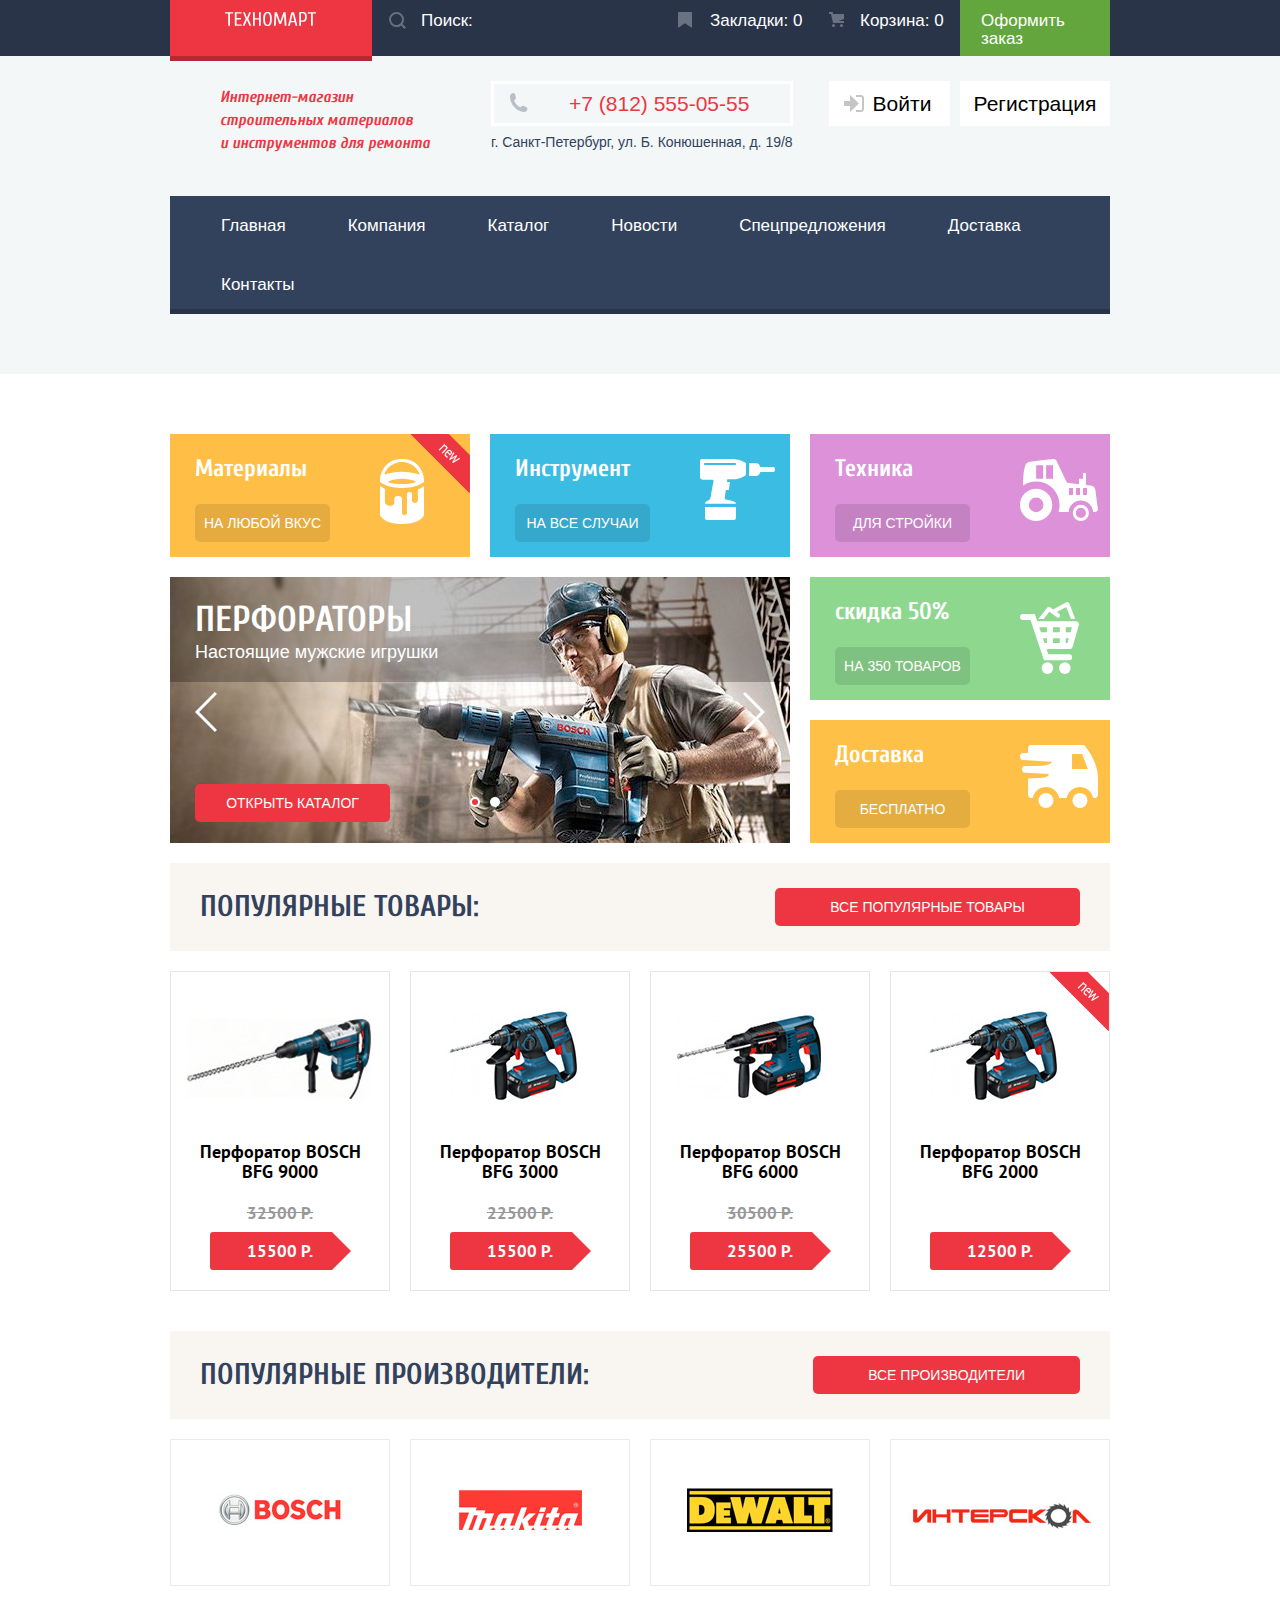
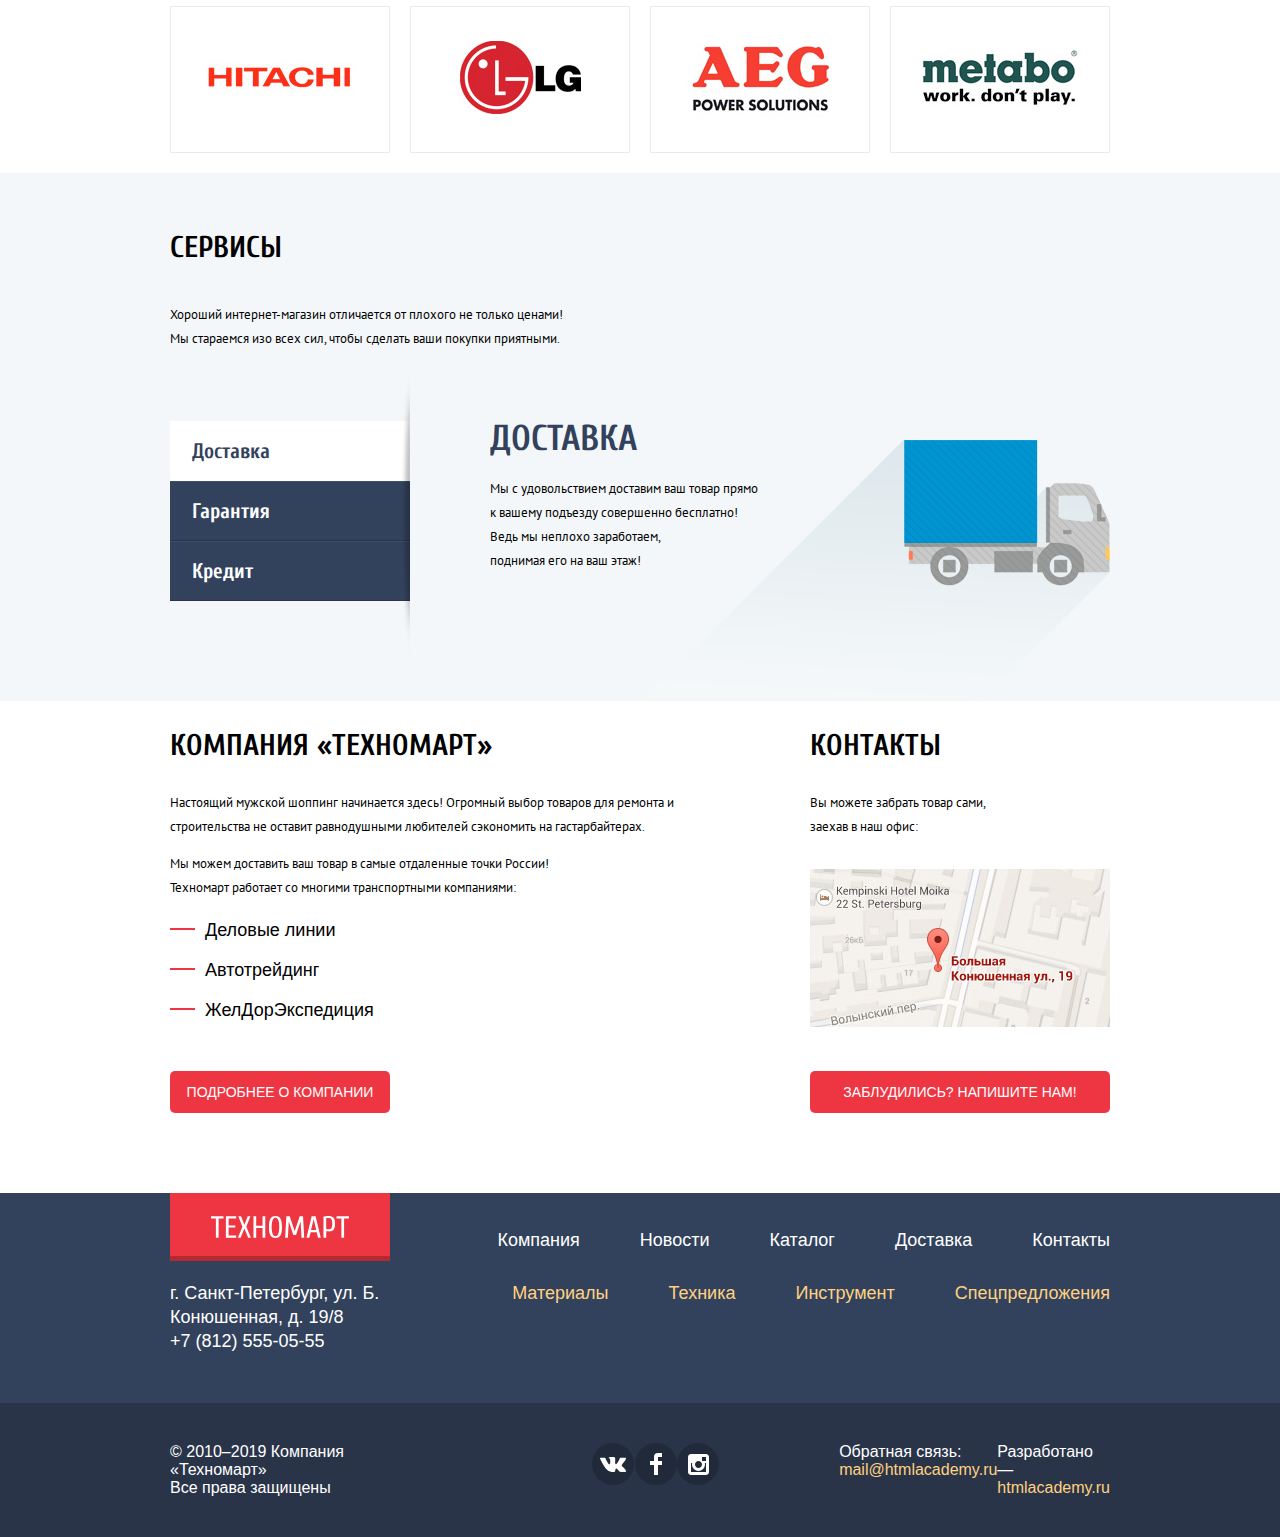
==== commit 7df0fda2: "change price goods card" ====
--- a/index.html
+++ b/index.html
@@ -13,21 +13,18 @@
 <header class="header">
   <div class="top_header">
     <div class="top_header_wrapper">
-
-    <a class="top_header_logo" href="index.html"><img class="top_header_logo_img" src="img/svg/logo-technomart.svg" width="109" height="19" alt="Техномарт"></a>
-
-    <div class="top_header_navigation">
-
-    <form class="top_header_search" action="#" method="get">
-      <input type="text" name="search" placeholder="Поиск:" />
+      <a class="top_header_logo" href="index.html"><img class="top_header_logo_img" src="img/svg/logo-technomart.svg" width="109" height="19" alt="Техномарт"></a>
+      <div class="top_header_navigation">
+        <form class="top_header_search" action="#" method="get">
+      <input type="text" name="search" placeholder="Поиск:">
       <svg class="top_header_icon_search" xmlns="http://www.w3.org/2000/svg" width="17" height="17" viewBox="0 0 17 17">
-        <path fill="#ffffff" d="M17 15.586l-3.542-3.542A7.465 7.465 0 0 0 15 7.5 7.5 7.5 0 1 0 7.5 15c1.71 0 3.282-.579 4.544-1.542L15.586 17 17 15.586zM2 7.5C2 4.467 4.467 2 7.5 2 10.532 2 13 4.467 13 7.5c0 3.032-2.468 5.5-5.5 5.5A5.506 5.506 0 0 1 2 7.5z"/></svg>
+        <path fill="#ffffff" d="M17 15.586l-3.542-3.542A7.465 7.465 0 0 0 15 7.5 7.5 7.5 0 1 0 7.5 15c1.71 0 3.282-.579 4.544-1.542L15.586 17 17 15.586zM2 7.5C2 4.467 4.467 2 7.5 2 10.532 2 13 4.467 13 7.5c0 3.032-2.468 5.5-5.5 5.5A5.506 5.506 0 0 1 2 7.5z"></path>
+      </svg>
     </form>
       <a class="top_header_bookmark" href="bookmarks.html"> Закладки: <span>0</span></a> <!--<img src="img/svg/icon-bookmark.svg" alt="Закладки" width="14" height="16"> -->
       <a class="top_header_cart empty"  href="cart.html">Корзина: <span>0</span></a> <!-- <img src="img/svg/icon-cart.svg" alt=Корзина" width="15" height="15">  -->
       <a class="top_header_cart_btn"  href="checkout.html">Оформить заказ</a>
-
-    </div>
+      </div>
     </div>
   </div>
   <div class="main_header">
@@ -41,7 +38,7 @@
     </div>
 
     <ul class="main_header_login">
-      <li class="header_login_enter_btn"><a href="#"><svg class="icon_login" xmlns="http://www.w3.org/2000/svg" width="20" height="17" viewBox="0 0 20 17"><path fill="#c5c5c5" d="M14.875 8.5L6 0v6H0v5h6v6z"/><path fill="#c5c5c5" d="M16.986 15.01h-5.027V17h5.027c2.178 0 3.004-1.81 3.029-3.026V3.028C19.99 1.811 19.164 0 16.986 0h-5.027v1.99h5.027c.839 0 .992.681 1.01 1.057v10.904c-.017.376-.171 1.059-1.01 1.059z"/></svg>войти</a></li>
+      <li class="header_login_enter_btn"><a href="#"><svg class="icon_login" xmlns="http://www.w3.org/2000/svg" width="20" height="17" viewBox="0 0 20 17"><path fill="#c5c5c5" d="M14.875 8.5L6 0v6H0v5h6v6z"></path><path fill="#c5c5c5" d="M16.986 15.01h-5.027V17h5.027c2.178 0 3.004-1.81 3.029-3.026V3.028C19.99 1.811 19.164 0 16.986 0h-5.027v1.99h5.027c.839 0 .992.681 1.01 1.057v10.904c-.017.376-.171 1.059-1.01 1.059z"></path></svg>войти</a></li>
       <li class="header_login_registration_btn"><a href="#">регистрация</a></li>
     </ul>
 
@@ -55,13 +52,12 @@
         <li><a href="specialoffers.html">спецпредложения</a></li>
         <li><a href="delivery.html">доставка</a></li>
         <li><a href="contacts.html">контакты</a></li>
-
       </ul>
     </nav>
   </div>
 </header>
 
-
+<main>
   <section class="offers">
     <h2 class="visuallyhidden">Предложение</h2>
       <div class="holder materials">
@@ -123,7 +119,6 @@
     <h2>Популярные товары:</h2>
     <a class="btn all_popular_goods"  href="#">Все популярные товары</a>
     </div>
-
     <ul class="index">
 
       <li class="goods_card main">
@@ -140,7 +135,7 @@
           <h3 class="goods_title">Перфоратор BOSCH <br>BFG 9000</h3>
         </div>
         <div class="goods_prices">
-          <p class="goods_old_price">32500 Р.</p>
+          <p class="goods_old_price  goods_old_price_show">32500 Р.</p>
           <p class="goods_price">15500 Р.</p>
         </div>
       </li>
@@ -158,7 +153,7 @@
           <h3 class="goods_title">Перфоратор BOSCH <br> BFG 3000</h3>
         </div>
         <div class="goods_prices">
-          <p class="goods_old_price">22500 Р.</p>
+          <p class="goods_old_price  goods_old_price_show">22500 Р.</p>
           <p class="goods_price">15500 Р.</p>
         </div>
       </li>
@@ -176,7 +171,7 @@
           <h3 class="goods_title">Перфоратор BOSCH <br>BFG 6000</h3>
         </div>
         <div class="goods_prices">
-          <p class="goods_old_price">30500 Р.</p>
+          <p class="goods_old_price  goods_old_price_show">30500 Р.</p>
           <p class="goods_price">25500 Р.</p>
         </div>
       </li>
@@ -202,7 +197,6 @@
 
 
     </ul>
-
   </section>
 
   <section class="popular_brands">
@@ -219,7 +213,6 @@
       <li class="brand_box_item"><a href="#"><img src="img/content/lg.jpg" width="121" height="73" alt="LG"></a></li>
       <li class="brand_box_item"><a href="#"><img src="img/content/aeg.jpg" width="151" height="96" alt="AEG"></a></li>
       <li class="brand_box_item"><a href="#"><img src="img/content/metabo.jpg" width="204" height="69" alt="METABO"></a></li>
-
     </ul>
   </section>
 
@@ -266,6 +259,7 @@
             <h2>Кредит</h2>
             <p>Залезть в долговую яму стало проще! <br>
               Кредитные консультанты придут вам на помощь.!</p>
+            <a class="btn credit">Отправить заявку</a>
           </div>
           <span  class="credit_img"></span>
         </div>
@@ -297,10 +291,6 @@
     <a id="write_us" href="#" class="btn block">ЗАБЛУДИЛИСЬ? НАПИШИТЕ НАМ!</a>
     </section>
   </div>
-
-
-
-
 
 </main>
 <footer class="main_footer">
@@ -335,14 +325,14 @@
                                       Все права защищены</span>
 
       <ul class="footer_social_links">
-        <li class="social_link" aria-label="в контакте"><a href="#"><svg xmlns="http://www.w3.org/2000/svg" width="26" height="15" viewBox="0 0 26 15"><path fill="#FFF" d="M16.138 11.51c.956-.309 2.18 2.04 3.483 2.939.978.681 1.727.534 1.727.534l3.473-.05s1.815-.112.957-1.554c-.071-.12-.503-1.069-2.585-3.022-2.177-2.043-1.882-1.712.739-5.244 1.597-2.153 2.236-3.468 2.036-4.028-.192-.539-1.365-.399-1.365-.399L20.69.713c-.381.001-.704.119-.851.515-.003.004-.621 1.666-1.445 3.079-1.741 2.989-2.436 3.148-2.724 2.961-.661-.433-.494-1.737-.494-2.664 0-2.897.432-4.105-.846-4.417-.427-.104-.739-.172-1.828-.182-1.392-.021-2.574 0-3.244.329-.445.223-.786.712-.579.74.26.035.843.16 1.155.586.401.552.389 1.789.389 1.789s.229 3.411-.54 3.834c-.528.29-1.25-.302-2.803-3.016-.793-1.388-1.392-2.922-1.392-2.922s-.116-.285-.326-.441c-.25-.185-.6-.244-.6-.244L.848.684S.29.7.085.946c-.182.218-.015.668-.015.668s2.909 6.881 6.203 10.347c3.02 3.182 6.452 2.971 6.452 2.971h1.555s.469-.054.709-.312c.224-.24.214-.691.214-.691s-.031-2.109.935-2.419z"/></svg></a></li>
-        <li class="social_link" aria-label="фейсбук"><a href="#"><svg xmlns="http://www.w3.org/2000/svg" width="12" height="22" viewBox="0 0 12 22"><path fill="#FFF" d="M12 4V0H8a4 4 0 0 0-4 4v4H0v4h4v10h4V12h4V8H8V4h4z"/></svg></a></li>
-        <li class="social_link" aria-label="инстаграмм"><a href="#"><svg xmlns="http://www.w3.org/2000/svg" width="21" height="21" viewBox="0 0 21 21"><path fill="#FFF" d="M18 0H3C1.35 0 0 1.35 0 3v15c0 1.65 1.35 3 3 3h15c1.65 0 3-1.35 3-3V3c0-1.65-1.35-3-3-3zm-7.5 7c1.93 0 3.5 1.57 3.5 3.5S12.43 14 10.5 14 7 12.43 7 10.5 8.57 7 10.5 7zM18 18H3V9h1.181A6.504 6.504 0 0 0 4 10.5a6.5 6.5 0 1 0 13 0 6.45 6.45 0 0 0-.181-1.5H18v9zm0-11h-4V3h4v4z"/></svg></a></li>
+        <li class="social_link" aria-label="в контакте"><a href="#"><svg xmlns="http://www.w3.org/2000/svg" width="26" height="15" viewBox="0 0 26 15"><path fill="#FFF" d="M16.138 11.51c.956-.309 2.18 2.04 3.483 2.939.978.681 1.727.534 1.727.534l3.473-.05s1.815-.112.957-1.554c-.071-.12-.503-1.069-2.585-3.022-2.177-2.043-1.882-1.712.739-5.244 1.597-2.153 2.236-3.468 2.036-4.028-.192-.539-1.365-.399-1.365-.399L20.69.713c-.381.001-.704.119-.851.515-.003.004-.621 1.666-1.445 3.079-1.741 2.989-2.436 3.148-2.724 2.961-.661-.433-.494-1.737-.494-2.664 0-2.897.432-4.105-.846-4.417-.427-.104-.739-.172-1.828-.182-1.392-.021-2.574 0-3.244.329-.445.223-.786.712-.579.74.26.035.843.16 1.155.586.401.552.389 1.789.389 1.789s.229 3.411-.54 3.834c-.528.29-1.25-.302-2.803-3.016-.793-1.388-1.392-2.922-1.392-2.922s-.116-.285-.326-.441c-.25-.185-.6-.244-.6-.244L.848.684S.29.7.085.946c-.182.218-.015.668-.015.668s2.909 6.881 6.203 10.347c3.02 3.182 6.452 2.971 6.452 2.971h1.555s.469-.054.709-.312c.224-.24.214-.691.214-.691s-.031-2.109.935-2.419z"></path></svg></a></li>
+        <li class="social_link" aria-label="фейсбук"><a href="#"><svg xmlns="http://www.w3.org/2000/svg" width="12" height="22" viewBox="0 0 12 22"><path fill="#FFF" d="M12 4V0H8a4 4 0 0 0-4 4v4H0v4h4v10h4V12h4V8H8V4h4z"></path></svg></a></li>
+        <li class="social_link" aria-label="инстаграмм"><a href="#"><svg xmlns="http://www.w3.org/2000/svg" width="21" height="21" viewBox="0 0 21 21"><path fill="#FFF" d="M18 0H3C1.35 0 0 1.35 0 3v15c0 1.65 1.35 3 3 3h15c1.65 0 3-1.35 3-3V3c0-1.65-1.35-3-3-3zm-7.5 7c1.93 0 3.5 1.57 3.5 3.5S12.43 14 10.5 14 7 12.43 7 10.5 8.57 7 10.5 7zM18 18H3V9h1.181A6.504 6.504 0 0 0 4 10.5a6.5 6.5 0 1 0 13 0 6.45 6.45 0 0 0-.181-1.5H18v9zm0-11h-4V3h4v4z"></path></svg></a></li>
       </ul>
       <span class="footer_feedback">Обратная связь: <br>
        <span class="footer_feedback_mail"><a href="mailto:mail@htmlacademy.ru">mail@htmlacademy.ru</a></span></span>
       <span class="footer_developer">Разработано — <br>
-       <span class="footer_developer_site"><a href="htmlacademy.ru">htmlacademy.ru</a></span>
+       <span class="footer_developer_site"><a href="https://htmlacademy.ru/intensive/htmlcss">htmlacademy.ru</a></span>
      </span>
     </div>
   </div>
--- a/css/style.css
+++ b/css/style.css
@@ -1166,7 +1166,7 @@
   font-family: inherit;
   font-size: 36px;
   line-height: 36px;
-  margin: 0 0 28px 0;
+  margin: 0 0 20px 0;
 
 
 }
@@ -1200,6 +1200,13 @@
   right: 0;
   background-image: url(../img/content/credit.png);
   background-repeat: no-repeat;
+
+}
+
+.credit{
+  display: inline-block;
+  padding:10px 45px;
+  margin-top: 30px;
 
 }
 
@@ -1975,13 +1982,26 @@
 
 }
 .goods_price{
-  background: url("../img/svg/red-button.svg") no-repeat center;
   font-size: 17px;
   line-height: 18px;
-  color: #fff;
-  padding: 13px 40px 13px 36px;
-  margin: 15px 0 15px 0;
-
+  position: relative;
+  width: 80px;
+  margin: 10px auto 20px;
+  padding: 10px 30px;
+  color: white;
+  background: #ee3643;
+  border-radius: 3px;
+}
+
+.goods_price:after {
+  content: "";
+  position: absolute;
+  top: 0;
+  right: -20px;
+  width: 0;
+  height: 0;
+  border: 19px solid white;
+  border-left-color: #ee3643;
 }
 
 .goods_btn_cart{
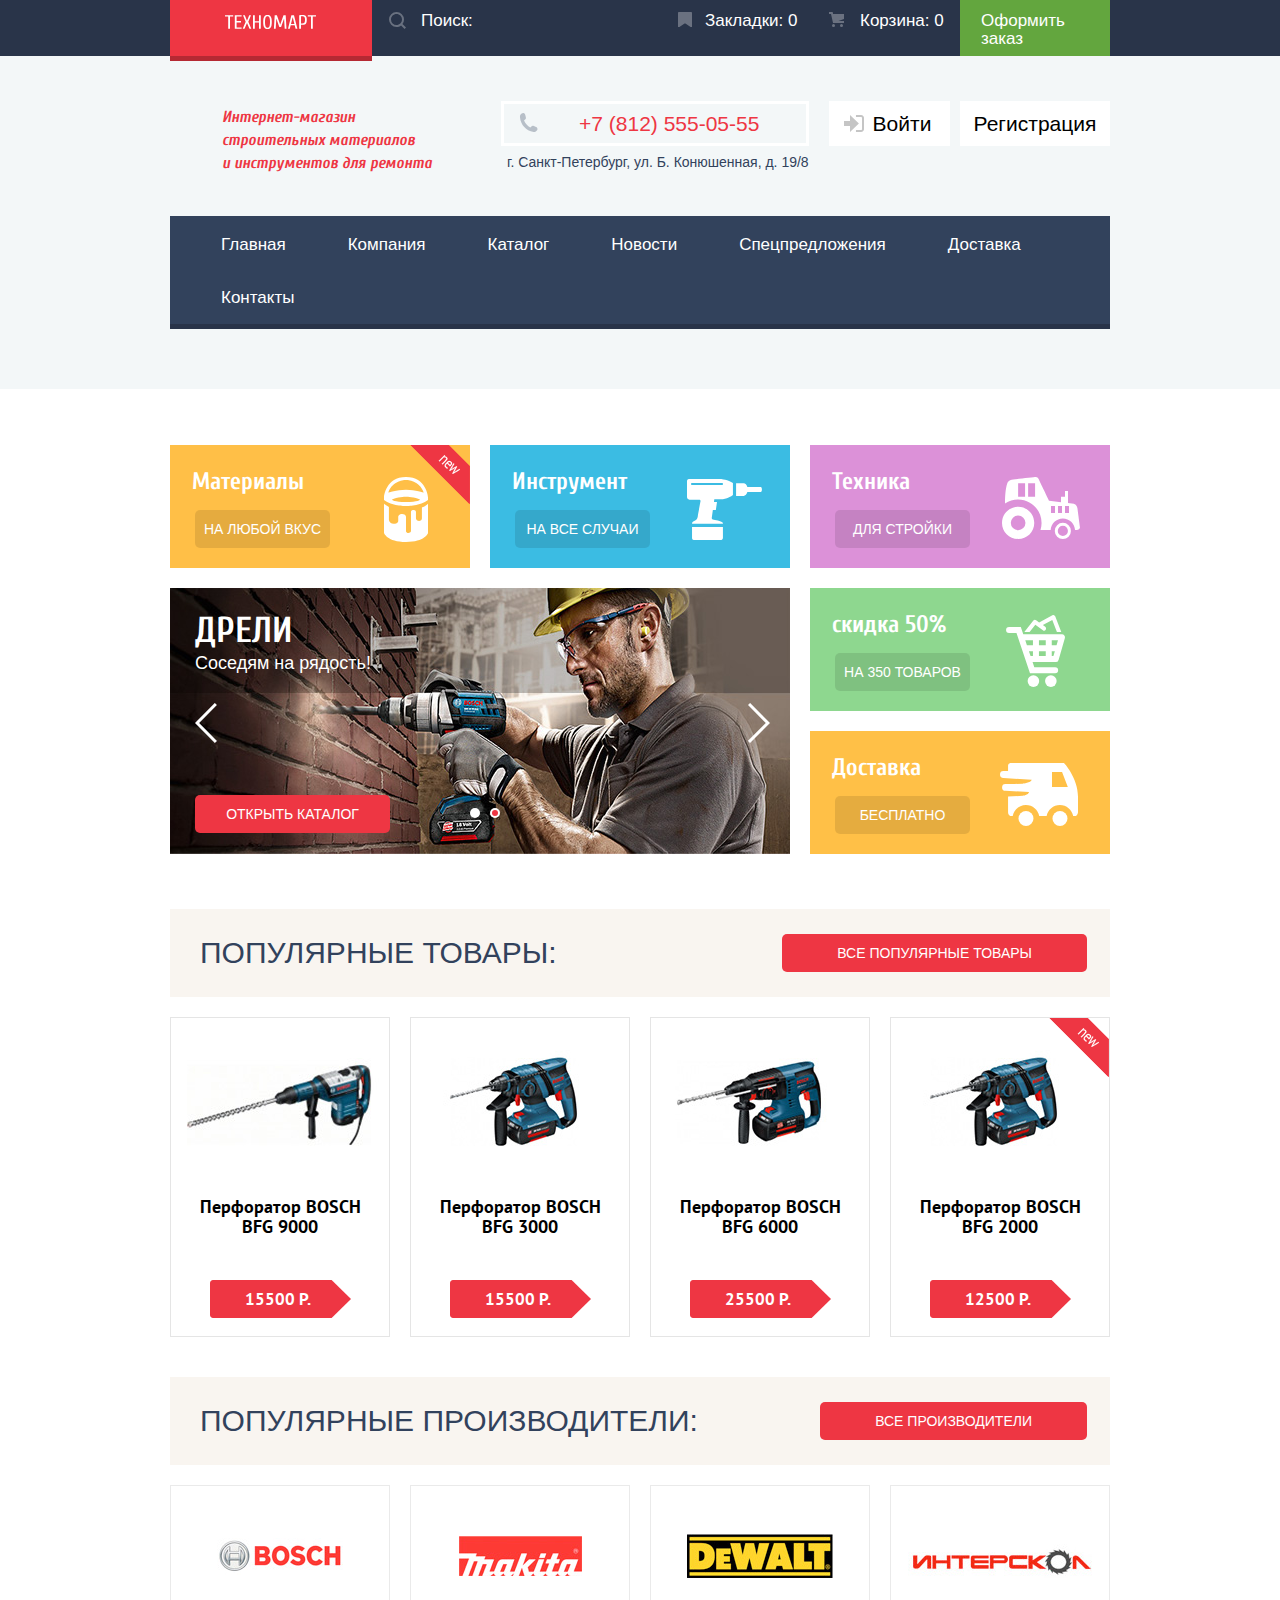
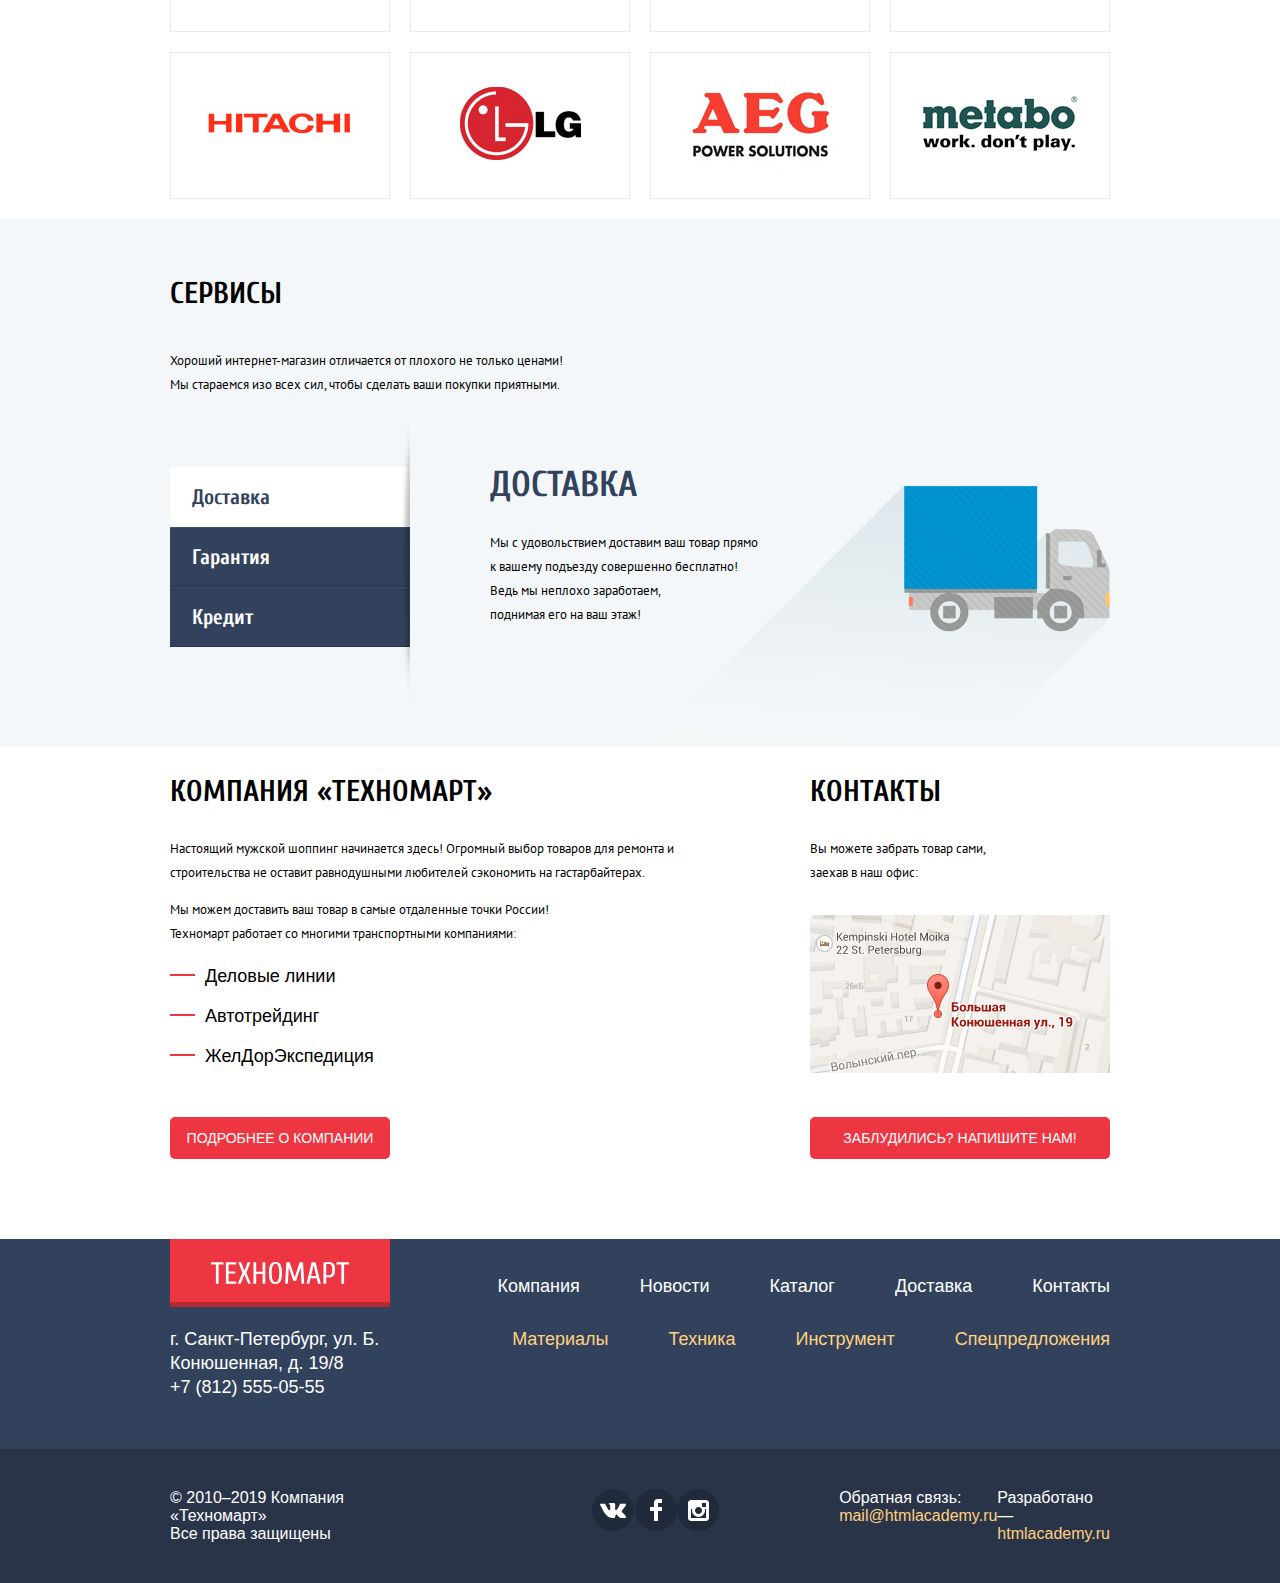
==== commit 1f859012: "pixel perfect" ====
--- a/index.html
+++ b/index.html
@@ -13,18 +13,21 @@
 <header class="header">
   <div class="top_header">
     <div class="top_header_wrapper">
-      <a class="top_header_logo" href="index.html"><img class="top_header_logo_img" src="img/svg/logo-technomart.svg" width="109" height="19" alt="Техномарт"></a>
-      <div class="top_header_navigation">
-        <form class="top_header_search" action="#" method="get">
-      <input type="text" name="search" placeholder="Поиск:">
+
+    <a class="top_header_logo" href="index.html"><img class="top_header_logo_img" src="img/svg/logo-technomart.svg" width="109" height="19" alt="Техномарт"></a>
+
+    <div class="top_header_navigation">
+
+    <form class="top_header_search" action="#" method="get">
+      <input type="text" name="search" placeholder="Поиск:" />
       <svg class="top_header_icon_search" xmlns="http://www.w3.org/2000/svg" width="17" height="17" viewBox="0 0 17 17">
-        <path fill="#ffffff" d="M17 15.586l-3.542-3.542A7.465 7.465 0 0 0 15 7.5 7.5 7.5 0 1 0 7.5 15c1.71 0 3.282-.579 4.544-1.542L15.586 17 17 15.586zM2 7.5C2 4.467 4.467 2 7.5 2 10.532 2 13 4.467 13 7.5c0 3.032-2.468 5.5-5.5 5.5A5.506 5.506 0 0 1 2 7.5z"></path>
-      </svg>
+        <path fill="#ffffff" d="M17 15.586l-3.542-3.542A7.465 7.465 0 0 0 15 7.5 7.5 7.5 0 1 0 7.5 15c1.71 0 3.282-.579 4.544-1.542L15.586 17 17 15.586zM2 7.5C2 4.467 4.467 2 7.5 2 10.532 2 13 4.467 13 7.5c0 3.032-2.468 5.5-5.5 5.5A5.506 5.506 0 0 1 2 7.5z"/></svg>
     </form>
       <a class="top_header_bookmark" href="bookmarks.html"> Закладки: <span>0</span></a> <!--<img src="img/svg/icon-bookmark.svg" alt="Закладки" width="14" height="16"> -->
       <a class="top_header_cart empty"  href="cart.html">Корзина: <span>0</span></a> <!-- <img src="img/svg/icon-cart.svg" alt=Корзина" width="15" height="15">  -->
       <a class="top_header_cart_btn"  href="checkout.html">Оформить заказ</a>
-      </div>
+
+    </div>
     </div>
   </div>
   <div class="main_header">
@@ -38,7 +41,7 @@
     </div>
 
     <ul class="main_header_login">
-      <li class="header_login_enter_btn"><a href="#"><svg class="icon_login" xmlns="http://www.w3.org/2000/svg" width="20" height="17" viewBox="0 0 20 17"><path fill="#c5c5c5" d="M14.875 8.5L6 0v6H0v5h6v6z"></path><path fill="#c5c5c5" d="M16.986 15.01h-5.027V17h5.027c2.178 0 3.004-1.81 3.029-3.026V3.028C19.99 1.811 19.164 0 16.986 0h-5.027v1.99h5.027c.839 0 .992.681 1.01 1.057v10.904c-.017.376-.171 1.059-1.01 1.059z"></path></svg>войти</a></li>
+      <li class="header_login_enter_btn"><a href="#"><svg class="icon_login" xmlns="http://www.w3.org/2000/svg" width="20" height="17" viewBox="0 0 20 17"><path fill="#c5c5c5" d="M14.875 8.5L6 0v6H0v5h6v6z"/><path fill="#c5c5c5" d="M16.986 15.01h-5.027V17h5.027c2.178 0 3.004-1.81 3.029-3.026V3.028C19.99 1.811 19.164 0 16.986 0h-5.027v1.99h5.027c.839 0 .992.681 1.01 1.057v10.904c-.017.376-.171 1.059-1.01 1.059z"/></svg>войти</a></li>
       <li class="header_login_registration_btn"><a href="#">регистрация</a></li>
     </ul>
 
@@ -52,12 +55,13 @@
         <li><a href="specialoffers.html">спецпредложения</a></li>
         <li><a href="delivery.html">доставка</a></li>
         <li><a href="contacts.html">контакты</a></li>
+
       </ul>
     </nav>
   </div>
 </header>
 
-<main>
+
   <section class="offers">
     <h2 class="visuallyhidden">Предложение</h2>
       <div class="holder materials">
@@ -75,7 +79,7 @@
     </div>
 
     <div class="offers_slider">
-      <div class="slide slide_show">
+      <div class="slide">
       <h2>Перфораторы</h2>
       <p>Настоящие мужские игрушки</p>
       <a href="catalog.html" class="btn">Открыть каталог</a>
@@ -93,13 +97,23 @@
         </label >
         </div>
       </div>
-      <div class="slide">
+      <div class="slide slide_show">
         <h2>Дрели</h2>
         <p>Соседям на рядость!</p>
         <a href="catalog.html" class="btn">Открыть каталог</a>
         <button class="button slider_button_back" type="button"></button>
         <button class="button slider_button_next" type="button"></button>
         <img src="img/content/slide-2.jpg" alt="Перфораторы" width="620" height="266">
+        <div class="slider_check">
+          <label class="check">
+            <input class="slider_check_input" type="radio" name="slider">
+            <span class="check_slider_left checked"></span>
+          </label>
+          <label class="check option">
+            <input class="slider_check_input"  type="radio" name="slider" checked>
+            <span class="check_slider_right"></span>
+          </label >
+        </div>
       </div>
     </div>
     <div class="right_flex">
@@ -119,6 +133,7 @@
     <h2>Популярные товары:</h2>
     <a class="btn all_popular_goods"  href="#">Все популярные товары</a>
     </div>
+
     <ul class="index">
 
       <li class="goods_card main">
@@ -135,7 +150,7 @@
           <h3 class="goods_title">Перфоратор BOSCH <br>BFG 9000</h3>
         </div>
         <div class="goods_prices">
-          <p class="goods_old_price  goods_old_price_show">32500 Р.</p>
+          <p class="goods_old_price">32500 Р.</p>
           <p class="goods_price">15500 Р.</p>
         </div>
       </li>
@@ -153,7 +168,7 @@
           <h3 class="goods_title">Перфоратор BOSCH <br> BFG 3000</h3>
         </div>
         <div class="goods_prices">
-          <p class="goods_old_price  goods_old_price_show">22500 Р.</p>
+          <p class="goods_old_price">22500 Р.</p>
           <p class="goods_price">15500 Р.</p>
         </div>
       </li>
@@ -171,7 +186,7 @@
           <h3 class="goods_title">Перфоратор BOSCH <br>BFG 6000</h3>
         </div>
         <div class="goods_prices">
-          <p class="goods_old_price  goods_old_price_show">30500 Р.</p>
+          <p class="goods_old_price">30500 Р.</p>
           <p class="goods_price">25500 Р.</p>
         </div>
       </li>
@@ -197,6 +212,7 @@
 
 
     </ul>
+
   </section>
 
   <section class="popular_brands">
@@ -213,6 +229,7 @@
       <li class="brand_box_item"><a href="#"><img src="img/content/lg.jpg" width="121" height="73" alt="LG"></a></li>
       <li class="brand_box_item"><a href="#"><img src="img/content/aeg.jpg" width="151" height="96" alt="AEG"></a></li>
       <li class="brand_box_item"><a href="#"><img src="img/content/metabo.jpg" width="204" height="69" alt="METABO"></a></li>
+
     </ul>
   </section>
 
@@ -259,7 +276,6 @@
             <h2>Кредит</h2>
             <p>Залезть в долговую яму стало проще! <br>
               Кредитные консультанты придут вам на помощь.!</p>
-            <a class="btn credit">Отправить заявку</a>
           </div>
           <span  class="credit_img"></span>
         </div>
@@ -291,6 +307,10 @@
     <a id="write_us" href="#" class="btn block">ЗАБЛУДИЛИСЬ? НАПИШИТЕ НАМ!</a>
     </section>
   </div>
+
+
+
+
 
 </main>
 <footer class="main_footer">
@@ -325,14 +345,14 @@
                                       Все права защищены</span>
 
       <ul class="footer_social_links">
-        <li class="social_link" aria-label="в контакте"><a href="#"><svg xmlns="http://www.w3.org/2000/svg" width="26" height="15" viewBox="0 0 26 15"><path fill="#FFF" d="M16.138 11.51c.956-.309 2.18 2.04 3.483 2.939.978.681 1.727.534 1.727.534l3.473-.05s1.815-.112.957-1.554c-.071-.12-.503-1.069-2.585-3.022-2.177-2.043-1.882-1.712.739-5.244 1.597-2.153 2.236-3.468 2.036-4.028-.192-.539-1.365-.399-1.365-.399L20.69.713c-.381.001-.704.119-.851.515-.003.004-.621 1.666-1.445 3.079-1.741 2.989-2.436 3.148-2.724 2.961-.661-.433-.494-1.737-.494-2.664 0-2.897.432-4.105-.846-4.417-.427-.104-.739-.172-1.828-.182-1.392-.021-2.574 0-3.244.329-.445.223-.786.712-.579.74.26.035.843.16 1.155.586.401.552.389 1.789.389 1.789s.229 3.411-.54 3.834c-.528.29-1.25-.302-2.803-3.016-.793-1.388-1.392-2.922-1.392-2.922s-.116-.285-.326-.441c-.25-.185-.6-.244-.6-.244L.848.684S.29.7.085.946c-.182.218-.015.668-.015.668s2.909 6.881 6.203 10.347c3.02 3.182 6.452 2.971 6.452 2.971h1.555s.469-.054.709-.312c.224-.24.214-.691.214-.691s-.031-2.109.935-2.419z"></path></svg></a></li>
-        <li class="social_link" aria-label="фейсбук"><a href="#"><svg xmlns="http://www.w3.org/2000/svg" width="12" height="22" viewBox="0 0 12 22"><path fill="#FFF" d="M12 4V0H8a4 4 0 0 0-4 4v4H0v4h4v10h4V12h4V8H8V4h4z"></path></svg></a></li>
-        <li class="social_link" aria-label="инстаграмм"><a href="#"><svg xmlns="http://www.w3.org/2000/svg" width="21" height="21" viewBox="0 0 21 21"><path fill="#FFF" d="M18 0H3C1.35 0 0 1.35 0 3v15c0 1.65 1.35 3 3 3h15c1.65 0 3-1.35 3-3V3c0-1.65-1.35-3-3-3zm-7.5 7c1.93 0 3.5 1.57 3.5 3.5S12.43 14 10.5 14 7 12.43 7 10.5 8.57 7 10.5 7zM18 18H3V9h1.181A6.504 6.504 0 0 0 4 10.5a6.5 6.5 0 1 0 13 0 6.45 6.45 0 0 0-.181-1.5H18v9zm0-11h-4V3h4v4z"></path></svg></a></li>
+        <li class="social_link" aria-label="в контакте"><a href="#"><svg xmlns="http://www.w3.org/2000/svg" width="26" height="15" viewBox="0 0 26 15"><path fill="#FFF" d="M16.138 11.51c.956-.309 2.18 2.04 3.483 2.939.978.681 1.727.534 1.727.534l3.473-.05s1.815-.112.957-1.554c-.071-.12-.503-1.069-2.585-3.022-2.177-2.043-1.882-1.712.739-5.244 1.597-2.153 2.236-3.468 2.036-4.028-.192-.539-1.365-.399-1.365-.399L20.69.713c-.381.001-.704.119-.851.515-.003.004-.621 1.666-1.445 3.079-1.741 2.989-2.436 3.148-2.724 2.961-.661-.433-.494-1.737-.494-2.664 0-2.897.432-4.105-.846-4.417-.427-.104-.739-.172-1.828-.182-1.392-.021-2.574 0-3.244.329-.445.223-.786.712-.579.74.26.035.843.16 1.155.586.401.552.389 1.789.389 1.789s.229 3.411-.54 3.834c-.528.29-1.25-.302-2.803-3.016-.793-1.388-1.392-2.922-1.392-2.922s-.116-.285-.326-.441c-.25-.185-.6-.244-.6-.244L.848.684S.29.7.085.946c-.182.218-.015.668-.015.668s2.909 6.881 6.203 10.347c3.02 3.182 6.452 2.971 6.452 2.971h1.555s.469-.054.709-.312c.224-.24.214-.691.214-.691s-.031-2.109.935-2.419z"/></svg></a></li>
+        <li class="social_link" aria-label="фейсбук"><a href="#"><svg xmlns="http://www.w3.org/2000/svg" width="12" height="22" viewBox="0 0 12 22"><path fill="#FFF" d="M12 4V0H8a4 4 0 0 0-4 4v4H0v4h4v10h4V12h4V8H8V4h4z"/></svg></a></li>
+        <li class="social_link" aria-label="инстаграмм"><a href="#"><svg xmlns="http://www.w3.org/2000/svg" width="21" height="21" viewBox="0 0 21 21"><path fill="#FFF" d="M18 0H3C1.35 0 0 1.35 0 3v15c0 1.65 1.35 3 3 3h15c1.65 0 3-1.35 3-3V3c0-1.65-1.35-3-3-3zm-7.5 7c1.93 0 3.5 1.57 3.5 3.5S12.43 14 10.5 14 7 12.43 7 10.5 8.57 7 10.5 7zM18 18H3V9h1.181A6.504 6.504 0 0 0 4 10.5a6.5 6.5 0 1 0 13 0 6.45 6.45 0 0 0-.181-1.5H18v9zm0-11h-4V3h4v4z"/></svg></a></li>
       </ul>
       <span class="footer_feedback">Обратная связь: <br>
        <span class="footer_feedback_mail"><a href="mailto:mail@htmlacademy.ru">mail@htmlacademy.ru</a></span></span>
       <span class="footer_developer">Разработано — <br>
-       <span class="footer_developer_site"><a href="https://htmlacademy.ru/intensive/htmlcss">htmlacademy.ru</a></span>
+       <span class="footer_developer_site"><a href="htmlacademy.ru">htmlacademy.ru</a></span>
      </span>
     </div>
   </div>
--- a/css/style.css
+++ b/css/style.css
@@ -327,9 +327,9 @@
 
 .top_header{
   background-color: #293449;
-  margin-bottom: 20px;
+  margin: 0 auto 20px;
   width: 1280px;
-  margin: 0 auto;
+
 }
 
 .top_header_wrapper{
@@ -354,7 +354,7 @@
   -webkit-box-shadow: 0px 5px 0 0 #b52933;
   box-shadow: 0px 5px 0 0 #b52933;
   text-align: center;
-  padding: 12px 56px 8px 55px;
+  padding: 15px 56px 5px 55px;
 
 }
 
@@ -452,9 +452,8 @@
 
 .top_header_bookmark{
   position: relative;
-  padding:12px 0px 8px 50px;
-  width: 100px;
-
+  padding:12px 0px 12px 45px;
+  width: 105px;
 }
 .top_header_bookmark::before{
   content: "";
@@ -462,8 +461,8 @@
   background-image: url(../img/svg/icon-bookmark.svg);
   background-repeat: no-repeat;
   opacity: 0.3;
-  width: 14px;
-  height: 16px;
+  width: 15px;
+  height: 15px;
   top: 12px;
   left:18px;
 }
@@ -543,12 +542,12 @@
   line-height: 23px;
   color: #ee3643;
   margin-top: 30px;
-  padding-left: 50px;
+  padding-left: 52px;
 
 }
 
 .main_header_info{
-  margin-left: 61px;
+  margin-left: 69px;
 
 }
 
@@ -585,7 +584,7 @@
   text-align: center;
   color: #32425c;
   margin: 0;
-  padding: 0;
+  padding: 0 0 0 6px;
 }
 .header_login_wrapper{
   margin-left: 55px;
@@ -728,7 +727,7 @@
 .main_header_navigation ul {
   list-style-type: none;
   margin: 0;
-  padding: 0 0 0 20px;
+  padding: 2px 0 5px 20px;
 }
 
 .header_site_navigation{
@@ -740,7 +739,7 @@
 }
 .header_site_navigation a{
   display: block;
-  padding: 21px 31px;
+  padding: 18px 31px;
   font-size: 17px;
   line-height: 1;
   color: #ffffff;
@@ -851,7 +850,6 @@
 
 .offers{
   width: 940px;
-  margin: 0 auto;
   display: -webkit-box;
   display: -ms-flexbox;
   display: flex;
@@ -860,7 +858,7 @@
   -webkit-box-pack: justify;
   -ms-flex-pack: justify;
   justify-content: space-between;
-  margin-top: 60px;
+  margin: 56px auto 35px;
 }
 
 .right_flex{
@@ -888,9 +886,9 @@
 }
 
 .holder p{
-  margin-top: 0;
-  margin-left: 25px;
-  margin-bottom: 20px;
+  margin-top: 2px;
+  margin-left: 22px;
+  margin-bottom: 13px;
   font-family: 'Cuprum', Arial, sans-serif;
   font-size: 24px;
   font-weight: 700;
@@ -920,24 +918,24 @@
 }
 
 .materials {
-  background: #ffbf47 url(../img/svg/icon-1.svg) no-repeat 210px 25px;
+  background: #ffbf47 url(../img/svg/icon-1.svg) no-repeat 214px 32px;
   margin-right: 20px;
 }
 .instrument{
-  background: #3bbce3 url(../img/svg/icon-2.svg) no-repeat 210px 25px;
+  background: #3bbce3 url(../img/svg/icon-2.svg) no-repeat 197px 34px;
   margin-right: 20px;
 }
 
 .technicals{
-  background: #dc91d8 url(../img/svg/icon-3.svg) no-repeat 210px 25px;
+  background: #dc91d8 url(../img/svg/icon-3.svg) no-repeat 192px 32px;
 }
 
 .discount{
-  background: #8ed78f url(../img/svg/icon-4.svg) no-repeat 210px 25px;
+  background: #8ed78f url(../img/svg/icon-4.svg) no-repeat 196px 27px;
 }
 
 .delivery {
-  background: #ffc047 url(../img/svg/icon-5.svg) no-repeat 210px 25px;
+  background: #ffc047 url(../img/svg/icon-5.svg) no-repeat 190px 32px;
 
 }
 .offers_slider {
@@ -1005,7 +1003,7 @@
   width: 22px;
   height: 40px;
   top: 115px;
-  right: 25px;
+  right: 20px;
 }
 
 
@@ -1030,6 +1028,11 @@
   color: #32425c;
   text-transform: uppercase;
   margin: auto 0 auto 30px;
+  font-weight: normal;
+  font-style: normal;
+  font-stretch: normal;
+  letter-spacing: normal;
+  text-align: left;
 }
 
 .all_popular_goods, .all_popular_brands{
@@ -1037,7 +1040,7 @@
   height:18px;
   margin-top: 25px;
   margin-bottom: 25px;
-  margin-right: 30px;
+  margin-right: 23px;
 }
 
 .all_popular_goods a, .all_popular_brands a {
@@ -1166,7 +1169,7 @@
   font-family: inherit;
   font-size: 36px;
   line-height: 36px;
-  margin: 0 0 20px 0;
+  margin: 0 0 28px 0;
 
 
 }
@@ -1200,13 +1203,6 @@
   right: 0;
   background-image: url(../img/content/credit.png);
   background-repeat: no-repeat;
-
-}
-
-.credit{
-  display: inline-block;
-  padding:10px 45px;
-  margin-top: 30px;
 
 }
 
@@ -1963,6 +1959,7 @@
   line-height: 20px;
   padding: 0;
   margin: 0;
+  margin-top: 9px;
 }
 
 
@@ -1982,26 +1979,13 @@
 
 }
 .goods_price{
+  background: url("../img/svg/red-button.svg") no-repeat center;
   font-size: 17px;
   line-height: 18px;
-  position: relative;
-  width: 80px;
-  margin: 10px auto 20px;
-  padding: 10px 30px;
-  color: white;
-  background: #ee3643;
-  border-radius: 3px;
-}
-
-.goods_price:after {
-  content: "";
-  position: absolute;
-  top: 0;
-  right: -20px;
-  width: 0;
-  height: 0;
-  border: 19px solid white;
-  border-left-color: #ee3643;
+  color: #fff;
+  padding: 13px 40px 13px 36px;
+  margin: 15px 0 15px 0;
+
 }
 
 .goods_btn_cart{
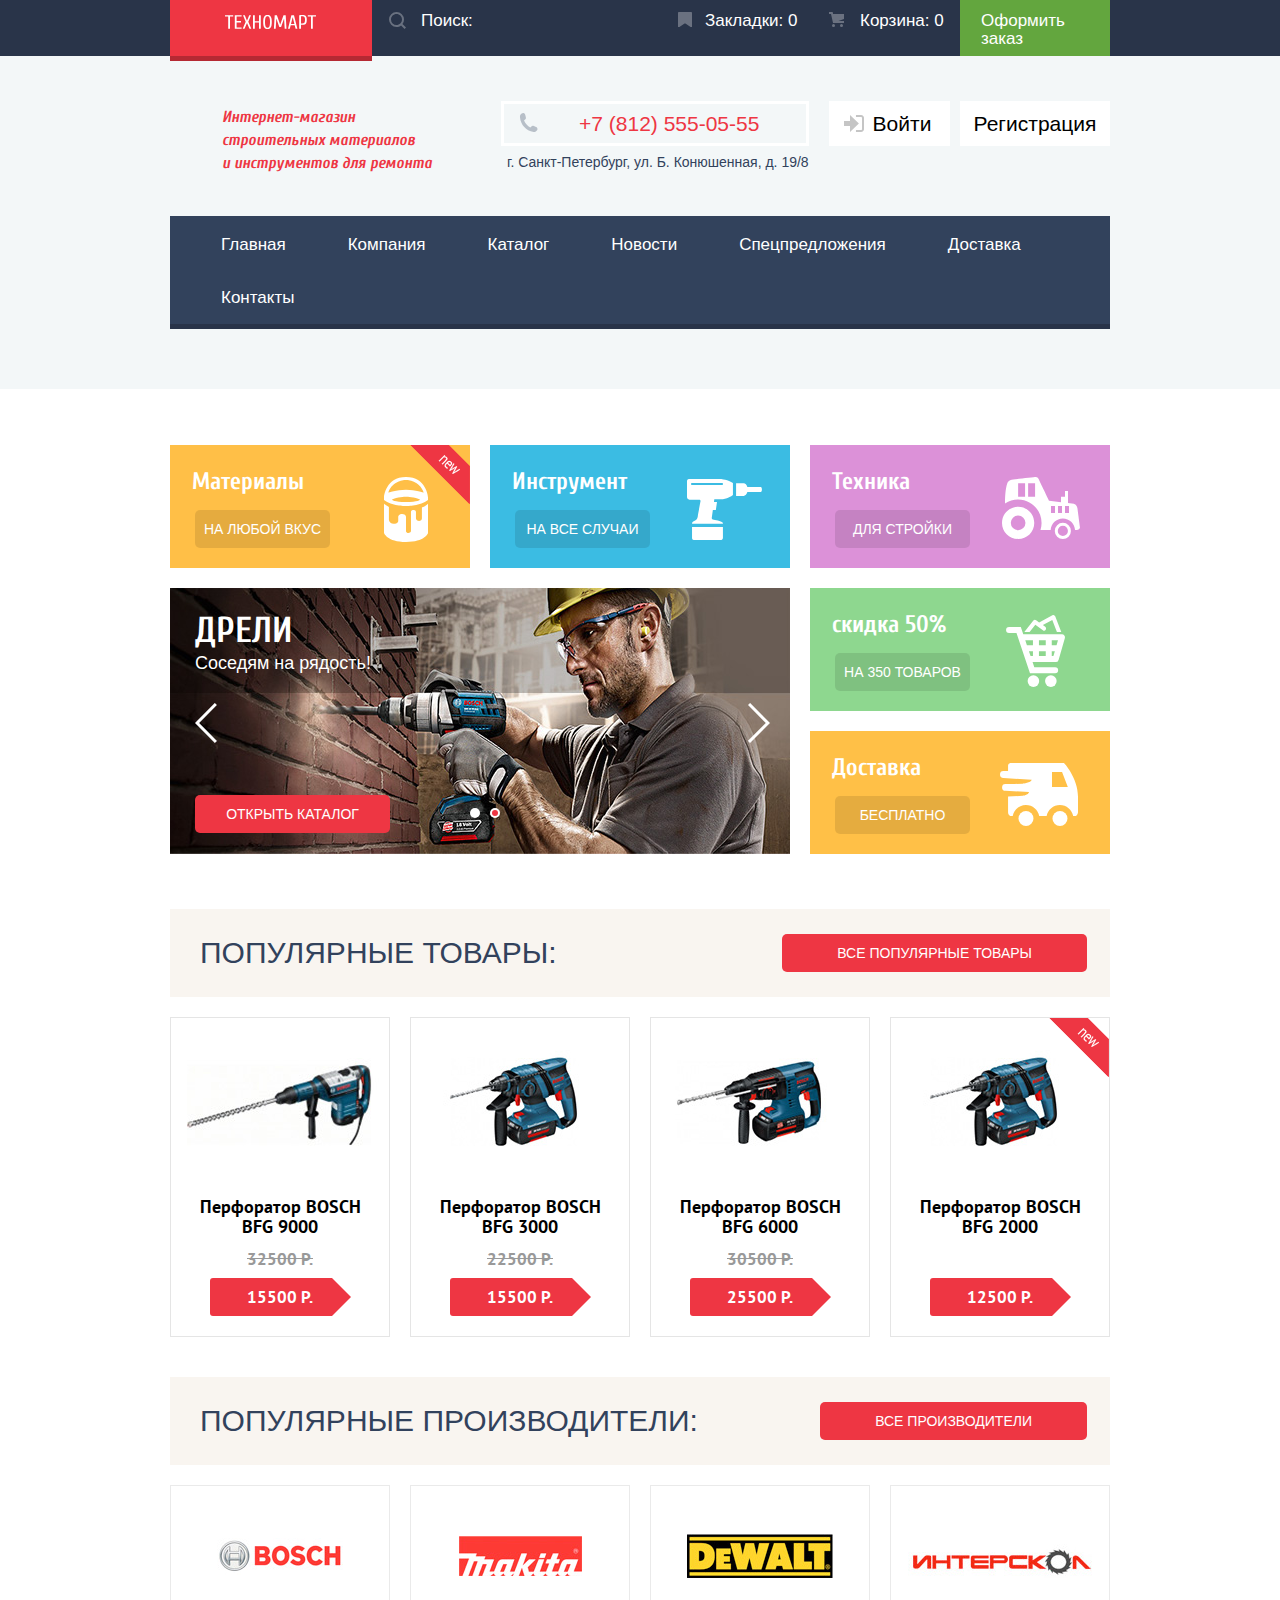
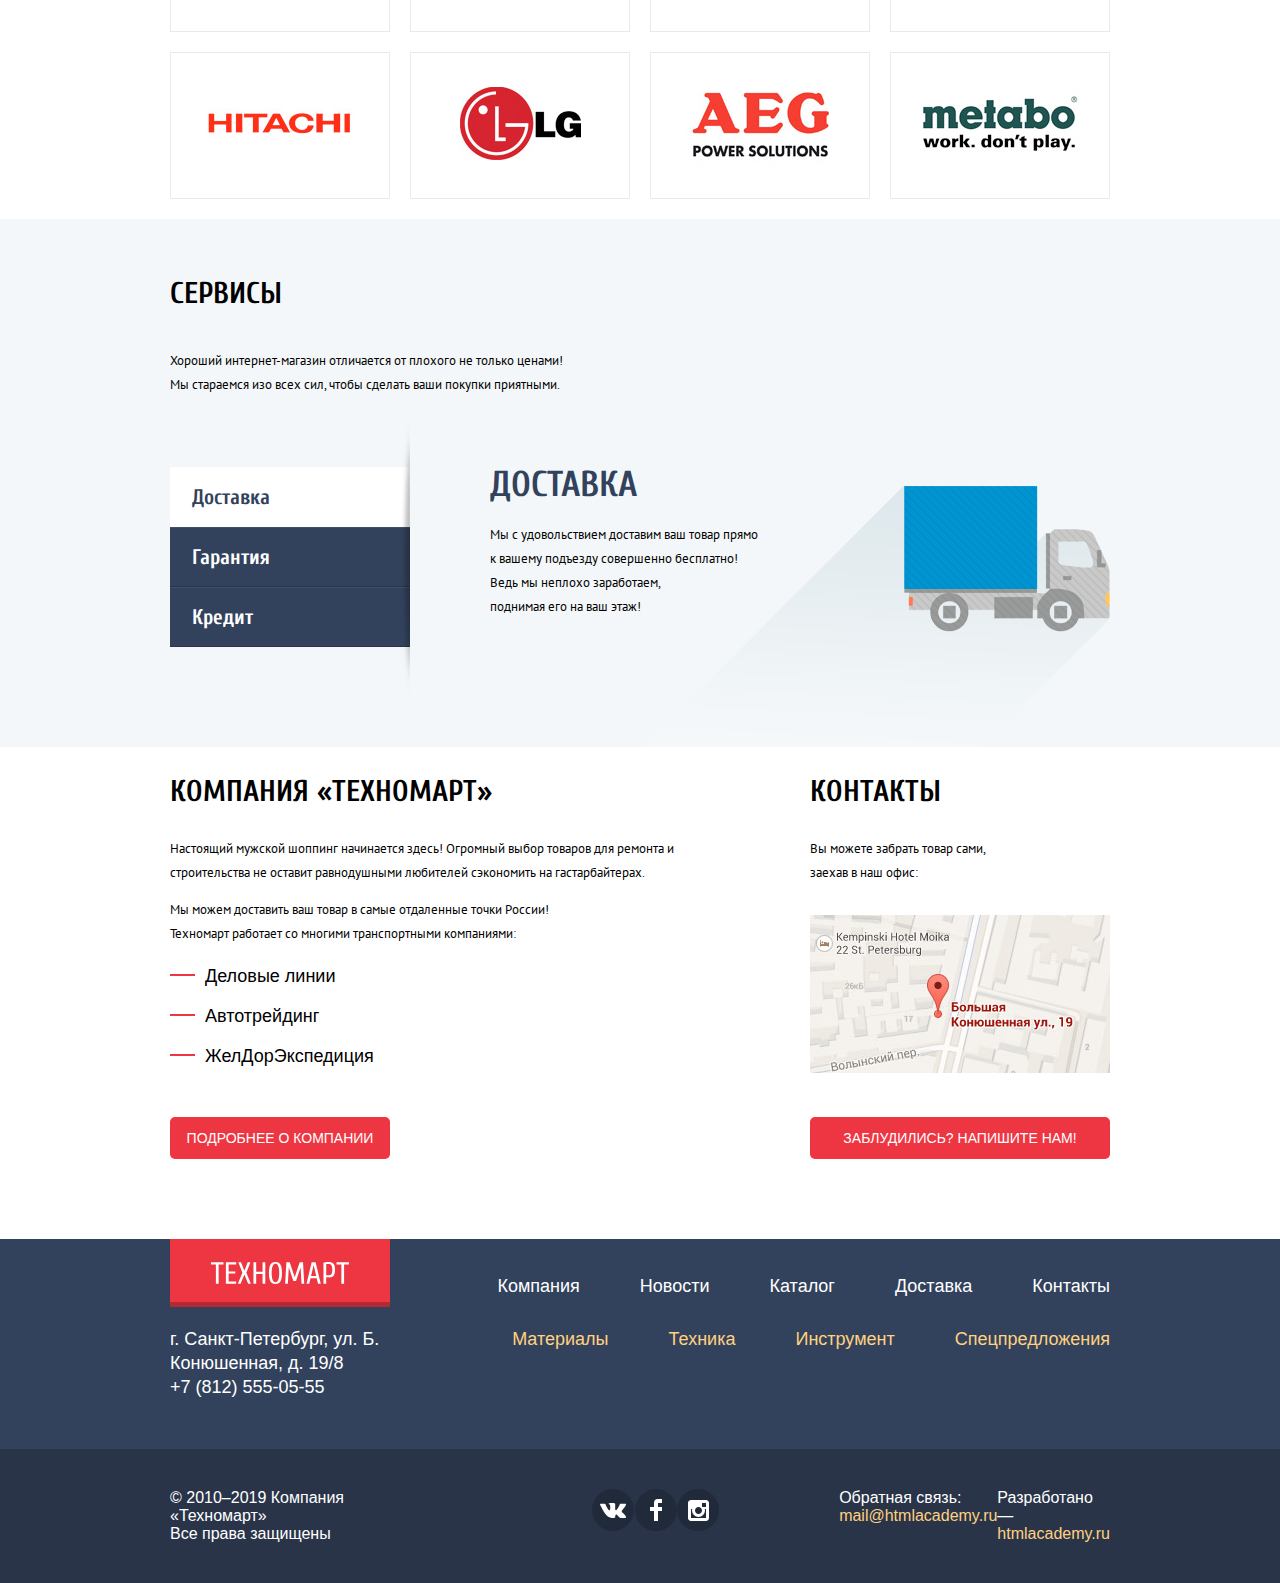
==== commit 97999d2b: "Merge branch 'master' of https://github.com/kuzmich84/625447-technomart-25" ====
--- a/index.html
+++ b/index.html
@@ -13,21 +13,18 @@
 <header class="header">
   <div class="top_header">
     <div class="top_header_wrapper">
-
-    <a class="top_header_logo" href="index.html"><img class="top_header_logo_img" src="img/svg/logo-technomart.svg" width="109" height="19" alt="Техномарт"></a>
-
-    <div class="top_header_navigation">
-
-    <form class="top_header_search" action="#" method="get">
-      <input type="text" name="search" placeholder="Поиск:" />
+      <a class="top_header_logo" href="index.html"><img class="top_header_logo_img" src="img/svg/logo-technomart.svg" width="109" height="19" alt="Техномарт"></a>
+      <div class="top_header_navigation">
+        <form class="top_header_search" action="#" method="get">
+      <input type="text" name="search" placeholder="Поиск:">
       <svg class="top_header_icon_search" xmlns="http://www.w3.org/2000/svg" width="17" height="17" viewBox="0 0 17 17">
-        <path fill="#ffffff" d="M17 15.586l-3.542-3.542A7.465 7.465 0 0 0 15 7.5 7.5 7.5 0 1 0 7.5 15c1.71 0 3.282-.579 4.544-1.542L15.586 17 17 15.586zM2 7.5C2 4.467 4.467 2 7.5 2 10.532 2 13 4.467 13 7.5c0 3.032-2.468 5.5-5.5 5.5A5.506 5.506 0 0 1 2 7.5z"/></svg>
+        <path fill="#ffffff" d="M17 15.586l-3.542-3.542A7.465 7.465 0 0 0 15 7.5 7.5 7.5 0 1 0 7.5 15c1.71 0 3.282-.579 4.544-1.542L15.586 17 17 15.586zM2 7.5C2 4.467 4.467 2 7.5 2 10.532 2 13 4.467 13 7.5c0 3.032-2.468 5.5-5.5 5.5A5.506 5.506 0 0 1 2 7.5z"></path>
+      </svg>
     </form>
       <a class="top_header_bookmark" href="bookmarks.html"> Закладки: <span>0</span></a> <!--<img src="img/svg/icon-bookmark.svg" alt="Закладки" width="14" height="16"> -->
       <a class="top_header_cart empty"  href="cart.html">Корзина: <span>0</span></a> <!-- <img src="img/svg/icon-cart.svg" alt=Корзина" width="15" height="15">  -->
       <a class="top_header_cart_btn"  href="checkout.html">Оформить заказ</a>
-
-    </div>
+      </div>
     </div>
   </div>
   <div class="main_header">
@@ -41,7 +38,7 @@
     </div>
 
     <ul class="main_header_login">
-      <li class="header_login_enter_btn"><a href="#"><svg class="icon_login" xmlns="http://www.w3.org/2000/svg" width="20" height="17" viewBox="0 0 20 17"><path fill="#c5c5c5" d="M14.875 8.5L6 0v6H0v5h6v6z"/><path fill="#c5c5c5" d="M16.986 15.01h-5.027V17h5.027c2.178 0 3.004-1.81 3.029-3.026V3.028C19.99 1.811 19.164 0 16.986 0h-5.027v1.99h5.027c.839 0 .992.681 1.01 1.057v10.904c-.017.376-.171 1.059-1.01 1.059z"/></svg>войти</a></li>
+      <li class="header_login_enter_btn"><a href="#"><svg class="icon_login" xmlns="http://www.w3.org/2000/svg" width="20" height="17" viewBox="0 0 20 17"><path fill="#c5c5c5" d="M14.875 8.5L6 0v6H0v5h6v6z"></path><path fill="#c5c5c5" d="M16.986 15.01h-5.027V17h5.027c2.178 0 3.004-1.81 3.029-3.026V3.028C19.99 1.811 19.164 0 16.986 0h-5.027v1.99h5.027c.839 0 .992.681 1.01 1.057v10.904c-.017.376-.171 1.059-1.01 1.059z"></path></svg>войти</a></li>
       <li class="header_login_registration_btn"><a href="#">регистрация</a></li>
     </ul>
 
@@ -55,13 +52,12 @@
         <li><a href="specialoffers.html">спецпредложения</a></li>
         <li><a href="delivery.html">доставка</a></li>
         <li><a href="contacts.html">контакты</a></li>
-
       </ul>
     </nav>
   </div>
 </header>
 
-
+<main>
   <section class="offers">
     <h2 class="visuallyhidden">Предложение</h2>
       <div class="holder materials">
@@ -133,7 +129,6 @@
     <h2>Популярные товары:</h2>
     <a class="btn all_popular_goods"  href="#">Все популярные товары</a>
     </div>
-
     <ul class="index">
 
       <li class="goods_card main">
@@ -150,7 +145,7 @@
           <h3 class="goods_title">Перфоратор BOSCH <br>BFG 9000</h3>
         </div>
         <div class="goods_prices">
-          <p class="goods_old_price">32500 Р.</p>
+          <p class="goods_old_price  goods_old_price_show">32500 Р.</p>
           <p class="goods_price">15500 Р.</p>
         </div>
       </li>
@@ -168,7 +163,7 @@
           <h3 class="goods_title">Перфоратор BOSCH <br> BFG 3000</h3>
         </div>
         <div class="goods_prices">
-          <p class="goods_old_price">22500 Р.</p>
+          <p class="goods_old_price  goods_old_price_show">22500 Р.</p>
           <p class="goods_price">15500 Р.</p>
         </div>
       </li>
@@ -186,7 +181,7 @@
           <h3 class="goods_title">Перфоратор BOSCH <br>BFG 6000</h3>
         </div>
         <div class="goods_prices">
-          <p class="goods_old_price">30500 Р.</p>
+          <p class="goods_old_price  goods_old_price_show">30500 Р.</p>
           <p class="goods_price">25500 Р.</p>
         </div>
       </li>
@@ -212,7 +207,6 @@
 
 
     </ul>
-
   </section>
 
   <section class="popular_brands">
@@ -229,7 +223,6 @@
       <li class="brand_box_item"><a href="#"><img src="img/content/lg.jpg" width="121" height="73" alt="LG"></a></li>
       <li class="brand_box_item"><a href="#"><img src="img/content/aeg.jpg" width="151" height="96" alt="AEG"></a></li>
       <li class="brand_box_item"><a href="#"><img src="img/content/metabo.jpg" width="204" height="69" alt="METABO"></a></li>
-
     </ul>
   </section>
 
@@ -276,6 +269,7 @@
             <h2>Кредит</h2>
             <p>Залезть в долговую яму стало проще! <br>
               Кредитные консультанты придут вам на помощь.!</p>
+            <a class="btn credit">Отправить заявку</a>
           </div>
           <span  class="credit_img"></span>
         </div>
@@ -307,10 +301,6 @@
     <a id="write_us" href="#" class="btn block">ЗАБЛУДИЛИСЬ? НАПИШИТЕ НАМ!</a>
     </section>
   </div>
-
-
-
-
 
 </main>
 <footer class="main_footer">
@@ -345,14 +335,14 @@
                                       Все права защищены</span>
 
       <ul class="footer_social_links">
-        <li class="social_link" aria-label="в контакте"><a href="#"><svg xmlns="http://www.w3.org/2000/svg" width="26" height="15" viewBox="0 0 26 15"><path fill="#FFF" d="M16.138 11.51c.956-.309 2.18 2.04 3.483 2.939.978.681 1.727.534 1.727.534l3.473-.05s1.815-.112.957-1.554c-.071-.12-.503-1.069-2.585-3.022-2.177-2.043-1.882-1.712.739-5.244 1.597-2.153 2.236-3.468 2.036-4.028-.192-.539-1.365-.399-1.365-.399L20.69.713c-.381.001-.704.119-.851.515-.003.004-.621 1.666-1.445 3.079-1.741 2.989-2.436 3.148-2.724 2.961-.661-.433-.494-1.737-.494-2.664 0-2.897.432-4.105-.846-4.417-.427-.104-.739-.172-1.828-.182-1.392-.021-2.574 0-3.244.329-.445.223-.786.712-.579.74.26.035.843.16 1.155.586.401.552.389 1.789.389 1.789s.229 3.411-.54 3.834c-.528.29-1.25-.302-2.803-3.016-.793-1.388-1.392-2.922-1.392-2.922s-.116-.285-.326-.441c-.25-.185-.6-.244-.6-.244L.848.684S.29.7.085.946c-.182.218-.015.668-.015.668s2.909 6.881 6.203 10.347c3.02 3.182 6.452 2.971 6.452 2.971h1.555s.469-.054.709-.312c.224-.24.214-.691.214-.691s-.031-2.109.935-2.419z"/></svg></a></li>
-        <li class="social_link" aria-label="фейсбук"><a href="#"><svg xmlns="http://www.w3.org/2000/svg" width="12" height="22" viewBox="0 0 12 22"><path fill="#FFF" d="M12 4V0H8a4 4 0 0 0-4 4v4H0v4h4v10h4V12h4V8H8V4h4z"/></svg></a></li>
-        <li class="social_link" aria-label="инстаграмм"><a href="#"><svg xmlns="http://www.w3.org/2000/svg" width="21" height="21" viewBox="0 0 21 21"><path fill="#FFF" d="M18 0H3C1.35 0 0 1.35 0 3v15c0 1.65 1.35 3 3 3h15c1.65 0 3-1.35 3-3V3c0-1.65-1.35-3-3-3zm-7.5 7c1.93 0 3.5 1.57 3.5 3.5S12.43 14 10.5 14 7 12.43 7 10.5 8.57 7 10.5 7zM18 18H3V9h1.181A6.504 6.504 0 0 0 4 10.5a6.5 6.5 0 1 0 13 0 6.45 6.45 0 0 0-.181-1.5H18v9zm0-11h-4V3h4v4z"/></svg></a></li>
+        <li class="social_link" aria-label="в контакте"><a href="#"><svg xmlns="http://www.w3.org/2000/svg" width="26" height="15" viewBox="0 0 26 15"><path fill="#FFF" d="M16.138 11.51c.956-.309 2.18 2.04 3.483 2.939.978.681 1.727.534 1.727.534l3.473-.05s1.815-.112.957-1.554c-.071-.12-.503-1.069-2.585-3.022-2.177-2.043-1.882-1.712.739-5.244 1.597-2.153 2.236-3.468 2.036-4.028-.192-.539-1.365-.399-1.365-.399L20.69.713c-.381.001-.704.119-.851.515-.003.004-.621 1.666-1.445 3.079-1.741 2.989-2.436 3.148-2.724 2.961-.661-.433-.494-1.737-.494-2.664 0-2.897.432-4.105-.846-4.417-.427-.104-.739-.172-1.828-.182-1.392-.021-2.574 0-3.244.329-.445.223-.786.712-.579.74.26.035.843.16 1.155.586.401.552.389 1.789.389 1.789s.229 3.411-.54 3.834c-.528.29-1.25-.302-2.803-3.016-.793-1.388-1.392-2.922-1.392-2.922s-.116-.285-.326-.441c-.25-.185-.6-.244-.6-.244L.848.684S.29.7.085.946c-.182.218-.015.668-.015.668s2.909 6.881 6.203 10.347c3.02 3.182 6.452 2.971 6.452 2.971h1.555s.469-.054.709-.312c.224-.24.214-.691.214-.691s-.031-2.109.935-2.419z"></path></svg></a></li>
+        <li class="social_link" aria-label="фейсбук"><a href="#"><svg xmlns="http://www.w3.org/2000/svg" width="12" height="22" viewBox="0 0 12 22"><path fill="#FFF" d="M12 4V0H8a4 4 0 0 0-4 4v4H0v4h4v10h4V12h4V8H8V4h4z"></path></svg></a></li>
+        <li class="social_link" aria-label="инстаграмм"><a href="#"><svg xmlns="http://www.w3.org/2000/svg" width="21" height="21" viewBox="0 0 21 21"><path fill="#FFF" d="M18 0H3C1.35 0 0 1.35 0 3v15c0 1.65 1.35 3 3 3h15c1.65 0 3-1.35 3-3V3c0-1.65-1.35-3-3-3zm-7.5 7c1.93 0 3.5 1.57 3.5 3.5S12.43 14 10.5 14 7 12.43 7 10.5 8.57 7 10.5 7zM18 18H3V9h1.181A6.504 6.504 0 0 0 4 10.5a6.5 6.5 0 1 0 13 0 6.45 6.45 0 0 0-.181-1.5H18v9zm0-11h-4V3h4v4z"></path></svg></a></li>
       </ul>
       <span class="footer_feedback">Обратная связь: <br>
        <span class="footer_feedback_mail"><a href="mailto:mail@htmlacademy.ru">mail@htmlacademy.ru</a></span></span>
       <span class="footer_developer">Разработано — <br>
-       <span class="footer_developer_site"><a href="htmlacademy.ru">htmlacademy.ru</a></span>
+       <span class="footer_developer_site"><a href="https://htmlacademy.ru/intensive/htmlcss">htmlacademy.ru</a></span>
      </span>
     </div>
   </div>
--- a/css/style.css
+++ b/css/style.css
@@ -1169,7 +1169,7 @@
   font-family: inherit;
   font-size: 36px;
   line-height: 36px;
-  margin: 0 0 28px 0;
+  margin: 0 0 20px 0;
 
 
 }
@@ -1203,6 +1203,13 @@
   right: 0;
   background-image: url(../img/content/credit.png);
   background-repeat: no-repeat;
+
+}
+
+.credit{
+  display: inline-block;
+  padding:10px 45px;
+  margin-top: 30px;
 
 }
 
@@ -1979,13 +1986,26 @@
 
 }
 .goods_price{
-  background: url("../img/svg/red-button.svg") no-repeat center;
   font-size: 17px;
   line-height: 18px;
-  color: #fff;
-  padding: 13px 40px 13px 36px;
-  margin: 15px 0 15px 0;
-
+  position: relative;
+  width: 80px;
+  margin: 10px auto 20px;
+  padding: 10px 30px;
+  color: white;
+  background: #ee3643;
+  border-radius: 3px;
+}
+
+.goods_price:after {
+  content: "";
+  position: absolute;
+  top: 0;
+  right: -20px;
+  width: 0;
+  height: 0;
+  border: 19px solid white;
+  border-left-color: #ee3643;
 }
 
 .goods_btn_cart{
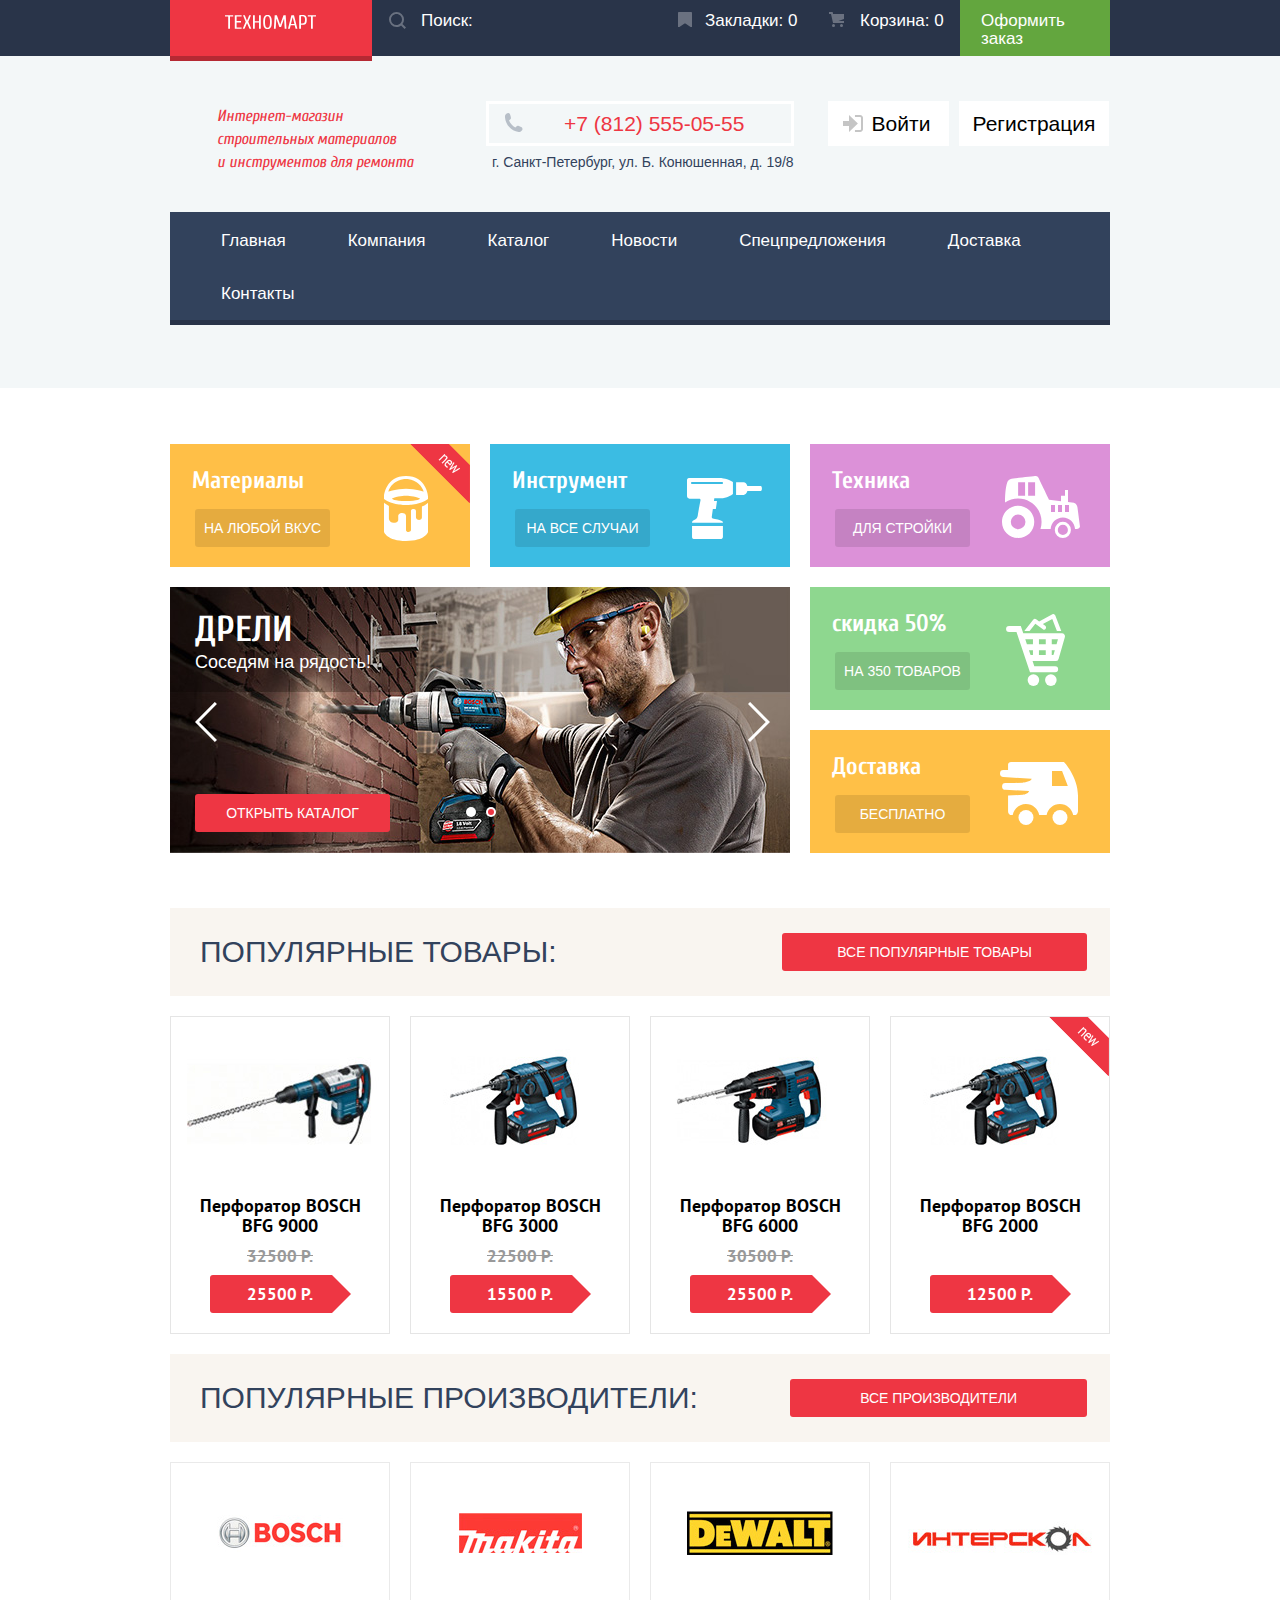
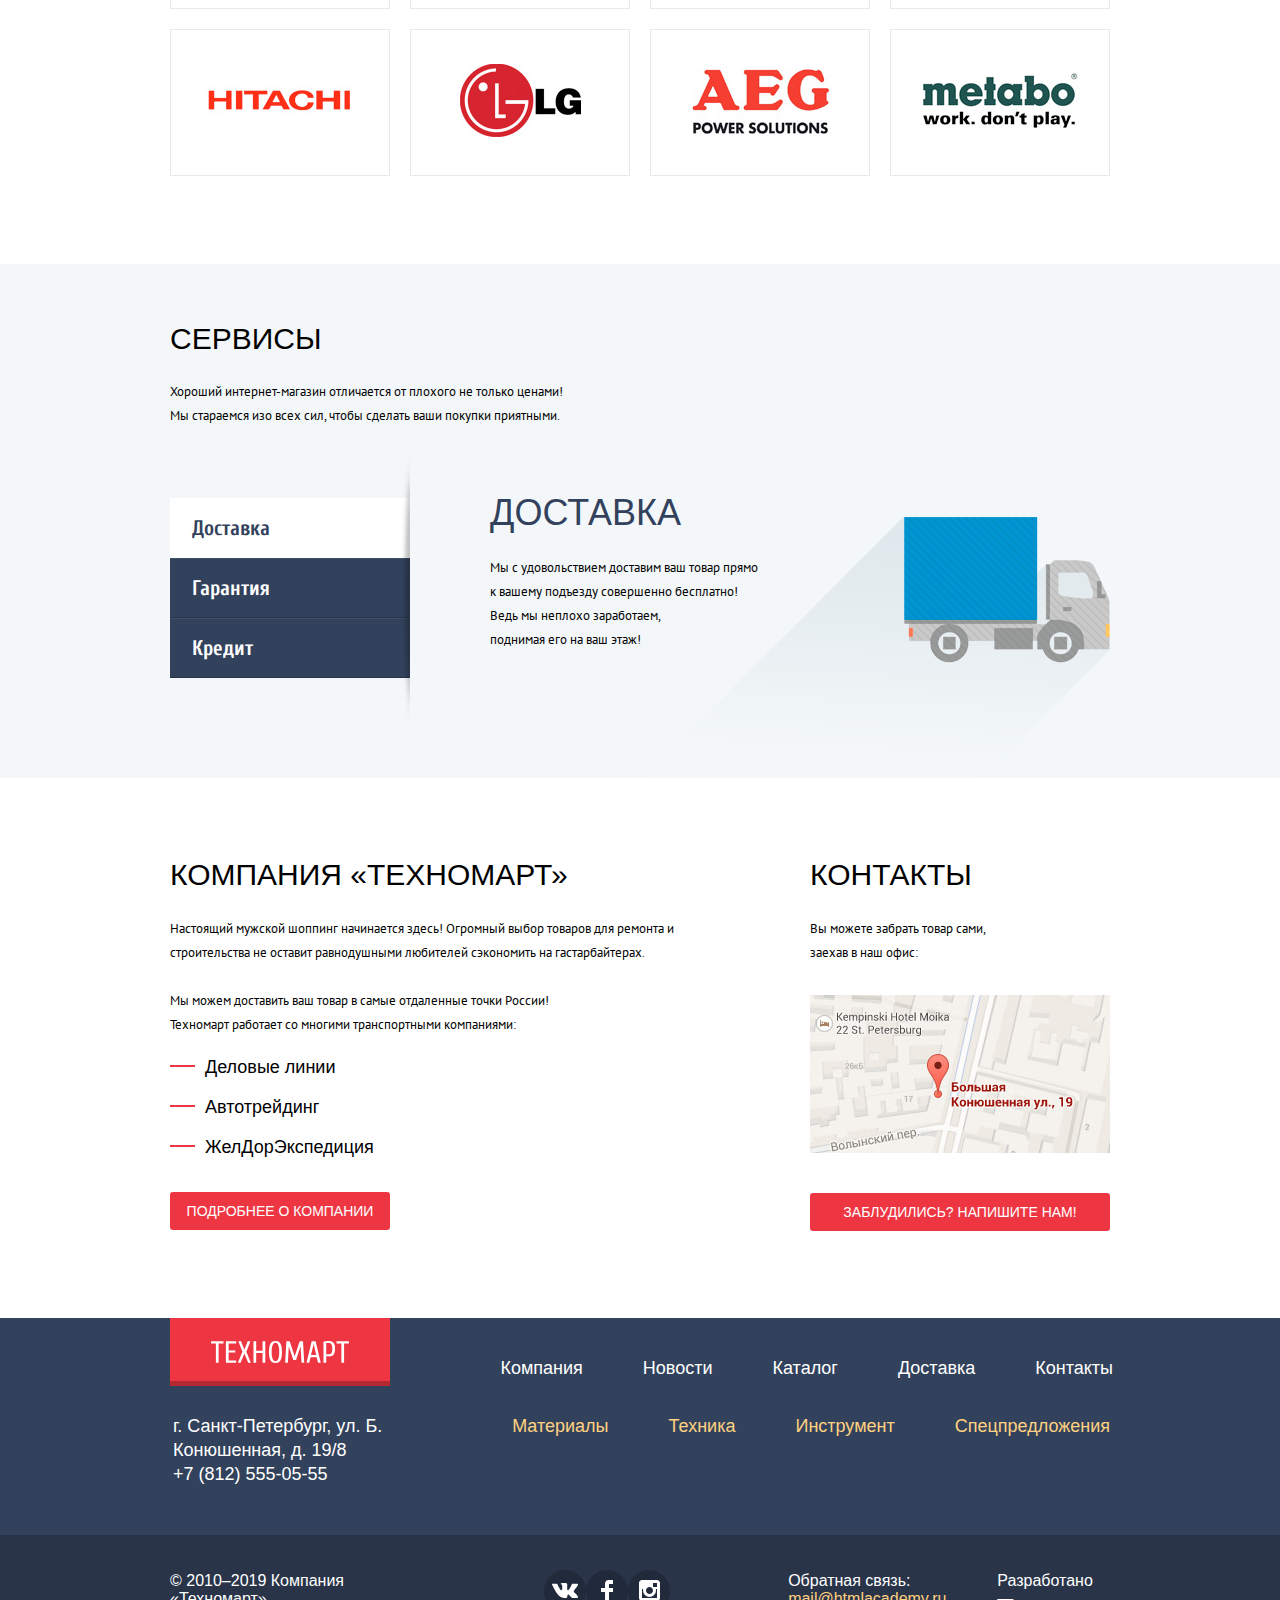
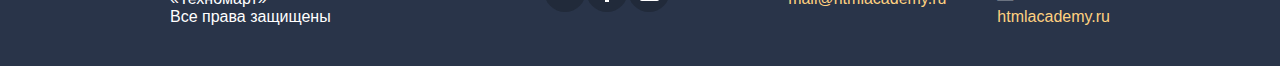
==== commit 646d7742: "Perfect pixel" ====
--- a/index.html
+++ b/index.html
@@ -40,6 +40,10 @@
     <ul class="main_header_login">
       <li class="header_login_enter_btn"><a href="#"><svg class="icon_login" xmlns="http://www.w3.org/2000/svg" width="20" height="17" viewBox="0 0 20 17"><path fill="#c5c5c5" d="M14.875 8.5L6 0v6H0v5h6v6z"></path><path fill="#c5c5c5" d="M16.986 15.01h-5.027V17h5.027c2.178 0 3.004-1.81 3.029-3.026V3.028C19.99 1.811 19.164 0 16.986 0h-5.027v1.99h5.027c.839 0 .992.681 1.01 1.057v10.904c-.017.376-.171 1.059-1.01 1.059z"></path></svg>войти</a></li>
       <li class="header_login_registration_btn"><a href="#">регистрация</a></li>
+      <li class="header_login_enter_btn active authorized "><a href="#"><svg class="icon_user" xmlns="http://www.w3.org/2000/svg" width="20" height="18" viewBox="0 0 20 18"><path fill="#c5c5c5" d="M17.881 14.166c-2.144-.735-4.256-1.666-5.207-2.39-.657-.501-.77-1.618-.517-2.415 1.118-.903 1.864-2.477 1.864-4.278C14.021 2.276 12.221 0 10 0S5.979 2.276 5.979 5.083c0 1.801.746 3.374 1.863 4.277.253.798.141 1.915-.517 2.416-.95.724-3.063 1.654-5.207 2.39S0 18 0 18h20s.025-3.099-2.119-3.834z"></path></svg>
+        Равшан Джамшутович
+      </a></li>
+      <li class="icon_logout authorized"><a href="#"><svg  xmlns="http://www.w3.org/2000/svg" width="21" height="17" viewBox="0 0 21 17"><g fill="#c5c5c5"><path fill="#c5c5c5" d="M21 8.5L12.125 0v6h-6v5h6v6z"></path><path fill="#c5c5c5" d="M3.106 13.952V3.048c.018-.376.171-1.057 1.01-1.057h5.027V0H4.116C1.938 0 1.112 1.81 1.087 3.027v10.946C1.112 15.189 1.938 17 4.116 17h5.027v-1.99H4.116c-.839 0-.992-.683-1.01-1.058z"></path></g></svg></a></li>
     </ul>
 
     </div>
@@ -146,7 +150,7 @@
         </div>
         <div class="goods_prices">
           <p class="goods_old_price  goods_old_price_show">32500 Р.</p>
-          <p class="goods_price">15500 Р.</p>
+          <p class="goods_price">25500 Р.</p>
         </div>
       </li>
 
--- a/css/style.css
+++ b/css/style.css
@@ -531,8 +531,13 @@
   display: flex;
   width: 940px;
   padding-right: 10px;
-  padding-left: 10px;
-  margin: 0 auto 30px;
+  padding-left: 34px;
+  margin: 0 auto 27px;
+}
+
+.main_header_headline p{
+  padding: 0;
+
 }
 
 .main_header_headline{
@@ -541,13 +546,20 @@
   font-size:16px;
   line-height: 23px;
   color: #ee3643;
-  margin-top: 30px;
-  padding-left: 52px;
-
-}
+  margin-top: 29px;
+  margin-left: 35px;
+  font-weight: normal;
+  font-stretch: normal;
+  letter-spacing: normal;
+
+
+}
+
+
 
 .main_header_info{
-  margin-left: 69px;
+  margin-left: 73px;
+
 
 }
 
@@ -587,8 +599,7 @@
   padding: 0 0 0 6px;
 }
 .header_login_wrapper{
-  margin-left: 55px;
-
+  margin-left: 52px;
 }
 
 .my_orders, .private_office{
@@ -598,10 +609,11 @@
   color: #32425c;
   text-decoration: underline;
   text-transform: inherit;
-  margin-top:5px;
+  margin-top:8px;
   display: inline-block;
-  margin-left: 18px;
-  margin-right: 15px;
+  margin-left: 20px;
+  margin-right: 8px;
+  margin-bottom: 10px;
 }
 
 .my_orders:hover, .private_office:hover{
@@ -632,7 +644,11 @@
   -ms-flex-pack: justify;
   justify-content: space-between;
   padding: 25px 0 0;
-  margin: 0 0 0 auto;
+  margin: 0 13px 0 auto;
+}
+.authorized{
+  display: none;
+
 }
 
 .main_header_login li{
@@ -713,7 +729,7 @@
 
 .main_header{
   margin-bottom: 20px;
-  padding-bottom: 60px;
+  padding-bottom: 63px;
 }
 
 .main_header_navigation{
@@ -766,7 +782,12 @@
   justify-content: space-between;
   padding-right: 10px;
   padding-left: 10px;
-  margin: 0 auto 80px;
+  margin: 0 auto 26px;
+
+}
+
+.about{
+  margin-bottom: 62px;
 
 }
 
@@ -774,11 +795,21 @@
   font-size: 30px;
   line-height: 30px;
   text-transform: uppercase;
+  font-weight: normal;
+  font-style: normal;
+  font-stretch: normal;
+  letter-spacing: normal;
+  margin-bottom: 27px;
 }
 .about p, .contacts p{
   font-family:'PT Sans', Arial, sans-serif;
   font-size: 13px;
   line-height: 24px;
+  font-weight: normal;
+  font-style: normal;
+  font-stretch: normal;
+  letter-spacing: normal;
+  margin-top: 24px;
 
 }
 .contacts p{
@@ -797,7 +828,7 @@
   font-size: 14px;
   line-height: 18px;
   text-align: center;
-  border-radius: 5px;
+  border-radius: 3px;
   cursor: pointer;
   text-decoration: none;
   text-transform: uppercase;
@@ -811,9 +842,10 @@
 
 }
 .about .btn {
-  padding: 12px 0px;
+  padding: 10px 0px;
   width: 220px;
-  margin-top: 51px;
+  margin-top: 0px;
+
 }
 .about_items{
   padding: 0;
@@ -842,8 +874,8 @@
 
 
 .contacts .btn{
-  padding: 12px 0;
-  margin-top: 40px;
+  padding: 10px 0;
+  margin-top: 36px;
 }
 
 /*Offers*/
@@ -1035,13 +1067,23 @@
   text-align: left;
 }
 
-.all_popular_goods, .all_popular_brands{
+.all_popular_goods{
   padding: 10px 55px;
   height:18px;
   margin-top: 25px;
   margin-bottom: 25px;
   margin-right: 23px;
 }
+
+.all_popular_brands{
+  padding: 10px 70px;
+  height:18px;
+  margin-top: 25px;
+  margin-bottom: 25px;
+  margin-right: 23px;
+
+}
+
 
 .all_popular_goods a, .all_popular_brands a {
   text-decoration: none;
@@ -1102,6 +1144,7 @@
 .services {
   background-color: #f4f7f9;
   padding-top: 60px;
+  margin-bottom: 52px;
 }
 .services h2{
   font-family: 'Cuprum',Arial, sans-serif;
@@ -1109,7 +1152,11 @@
   line-height: 30px;
   text-transform: uppercase;
   color: #000;
-  margin: 0 0 40px;
+  margin: 0 0 26px;
+  font-weight: normal;
+  font-style: normal;
+  font-stretch: normal;
+  letter-spacing: normal;
 
 }
 
@@ -1157,7 +1204,14 @@
   padding:15px 138px 15px 22px;
   -webkit-box-shadow: inset 0 -1px 0 0 #293449, inset 0 1px 0 0 #405069;
   box-shadow: inset 0 -1px 0 0 #293449, inset 0 1px 0 0 #405069;
-}
+  cursor: pointer;
+}
+
+.services_control label:hover{
+  background-color: #293449;
+
+}
+
 
 .services_list{
 
@@ -1169,7 +1223,7 @@
   font-family: inherit;
   font-size: 36px;
   line-height: 36px;
-  margin: 0 0 20px 0;
+  margin: -3px 0 25px 0;
 
 
 }
@@ -1263,8 +1317,7 @@
 }
 .wrapper_footer_navigation{
   width: 940px;
-  margin: 0 auto;
-  margin-bottom: 50px;
+  margin: 0 auto 49px;
 
 }
 
@@ -1272,7 +1325,7 @@
   display: -webkit-box;
   display: -ms-flexbox;
   display: flex;
-  margin-bottom: 20px;
+  margin-bottom: 28px;
 }
 
 
@@ -1283,7 +1336,7 @@
   display: -webkit-box;
   display: -ms-flexbox;
   display: flex;
-  margin: 0 0 0 auto;
+  margin: 3px -3px 0 auto;
 }
 
 .footer_site_navigation li{
@@ -1308,14 +1361,11 @@
 
 }
 
-.main_footer{
-  margin-top: 25px;
-}
-
 .main_footer_contacts{
   color: #fff;
   font-size:18px;
   line-height: 24px;
+  margin-left: 3px;
 }
 
 .main_footer_offers{
@@ -1365,7 +1415,7 @@
 }
 .footer_info{
   background-color: #293449;
-  padding-top: 40px;
+  padding-top: 37px;
   padding-bottom: 40px;
 }
 
@@ -1385,7 +1435,6 @@
 
 .footer_social_links{
   padding: 0;
-  margin: 0;
   display: -webkit-box;
   display: -ms-flexbox;
   display: flex;
@@ -1393,7 +1442,7 @@
   -webkit-box-pack: justify;
   -ms-flex-pack: justify;
   justify-content: space-between;
-  margin-left: 160px;
+  margin: -2px 0 0 160px;
 }
 
 .footer_social_links li{
@@ -1422,12 +1471,12 @@
 }
 
 .footer_feedback{
-  margin-left: 120px;
+  margin-left: 118px;
 
 }
 
 .footer_developer{
-  margin-left: auto;
+  margin-left: 51px;
 
 }
 .footer_feedback, .footer_developer{
@@ -1464,7 +1513,10 @@
   margin: 0 auto;
 }
 
-
+.popular_brands {
+  margin-bottom: 68px;
+
+}
 
 
 
@@ -1485,21 +1537,37 @@
 
 .catalog_breadcrumbs li{
   list-style: none url("../img/svg/icon-right-small.svg");
-  margin-right: 0px;
-  margin-left: 16px;
+  padding-left: 10px;
+  margin-right: 0;
+  margin-left: 32px;
 }
 
 .catalog_breadcrumbs li:first-child{
   list-style: none;
-  margin-right: 10px;
-  margin-left: 0px;
-
-}
-.catalog_breadcrumbs a{
+  margin-right: 0;
+  margin-left: 0;
+  padding-left: 0;
+
+}
+
+.home_icon:hover path{
+  fill: #32425c;
+}
+
+.home_icon:active path{
+  opacity: 0.3;
+}
+
+
+
+
+.catalog_breadcrumbs {
   color:#000;
-}
-
-.catalog_breadcrumbs {
+  font-size: 13px;
+  line-height: 18px;
+}
+
+.catalog_breadcrumbs a:first-child{
   color:#000;
   font-size: 13px;
   line-height: 18px;
@@ -1512,7 +1580,7 @@
   font-family: "PT Sans", Arial, sans-serif;
   font-size: 13px;
   line-height: 18px;
-  margin-bottom: 20px;
+  margin-bottom: 11px;
   padding: 10px 0px 10px 20px;
   border-radius: 5px;
 }
@@ -1558,7 +1626,7 @@
 .slider_check{
   position: absolute;
   top: 220px;
-  left: 300px;
+  left: 296px;
 }
 .slider_check_input{
   position: absolute;
@@ -1652,6 +1720,8 @@
   font-weight: 700;
   line-height: 30px;
   text-transform: uppercase;
+  padding: 0;
+  margin: 0 0 14px;
 
 }
 .catalog_sorting{
@@ -1687,7 +1757,7 @@
 
 
 .catalog_sorting_items li {
-  margin-right: 40px;
+  margin-right: 45px;
   padding: 10px 0;
 }
 
@@ -1701,7 +1771,7 @@
 
 
 .catalog_sorting_items li:first-child {
-  margin-right: 75px;
+  margin-right: 70px;
   color: #ee3643;
 
 }
@@ -1816,6 +1886,9 @@
   padding: 32px 0px 27px 30px;
   color: #32425c;
   margin: 0 auto 20px;
+  font-weight: normal;
+  font-stretch: normal;
+  letter-spacing: normal;
 }
 
 
@@ -1896,7 +1969,7 @@
 
 .goods_card{
   width: 218px;
-  min-height: 318px;
+  min-height: 316px;
   border: 1px solid #e5e5e5;
   text-align: center;
   font-family: 'PT Sans',Arial, sans-serif;
@@ -1948,7 +2021,8 @@
   flex-wrap: nowrap;
   flex:1;
   flex-grow: 1;
-  margin: 20px 0;
+  margin-top: 20px;
+  margin-bottom: 0;
   padding: 0;
   width: 960px;
 
@@ -2133,11 +2207,9 @@
   display: flex;
   -ms-flex-wrap: wrap;
   flex-wrap: wrap;
-  padding: 0;
-  margin: 0;
   list-style: none;
-  margin-bottom: 40px;
-  margin-top: 30px;
+  margin: 30px 0 61px;
+  padding: 2px 0 0 1px;
 }
 
 .pagination_list li{
@@ -2160,6 +2232,11 @@
   border-radius: 5px;
 }
 
+.next a{
+  padding: 9px 33px;
+
+}
+
 .pagination_item a:hover {
   border: 1px solid #bdc6ca;
 }
@@ -2191,6 +2268,12 @@
 .icon_logout {
   background-color: #fff;
   padding-right: 10px;
+
+}
+
+.icon_logout svg{
+  margin-top: 3px;
+
 }
 
 .icon_logout a:hover path{
@@ -2230,14 +2313,19 @@
 
 }
 
-.manufactured, .power{
+.manufactured{
   border-top:1px solid #e5e5e5;
-  padding: 20px 0 10px 0;
+  padding: 20px 0 0 0;
+}
+
+.power{
+  border-top:1px solid #e5e5e5;
+  padding: 16px 0 0 0;
 
 
 }
 .radio_power{
-  margin-bottom: 45px;
+  margin-bottom: 59px;
 
 }
 .checkbox_goods legend, .radio_power legend{
@@ -2322,8 +2410,35 @@
   border: none;
   text-transform: uppercase;
   cursor: pointer;
-
-
-}
-
-
+}
+
+.about_tech{
+  background-color: #f2f6f8;
+}
+
+.about_tech_content{
+  width: 940px;
+  margin: 0 auto;
+  padding: 40px 10px 69px;
+}
+
+.about_tech_content h2{
+   font-family: 'Cuprum', Arial, sans-serif;
+   font-size: 30px;
+   line-height: 30px;
+   font-weight: normal;
+   font-stretch: normal;
+   letter-spacing: normal;
+   text-transform: uppercase;
+ }
+.about_tech_content p{
+  font-family: 'PT Sans', Arial, sans-serif;
+  font-size: 13px;
+  line-height: 24px;
+  font-weight: normal;
+  font-stretch: normal;
+  letter-spacing: normal;
+  margin:0;
+
+}
+
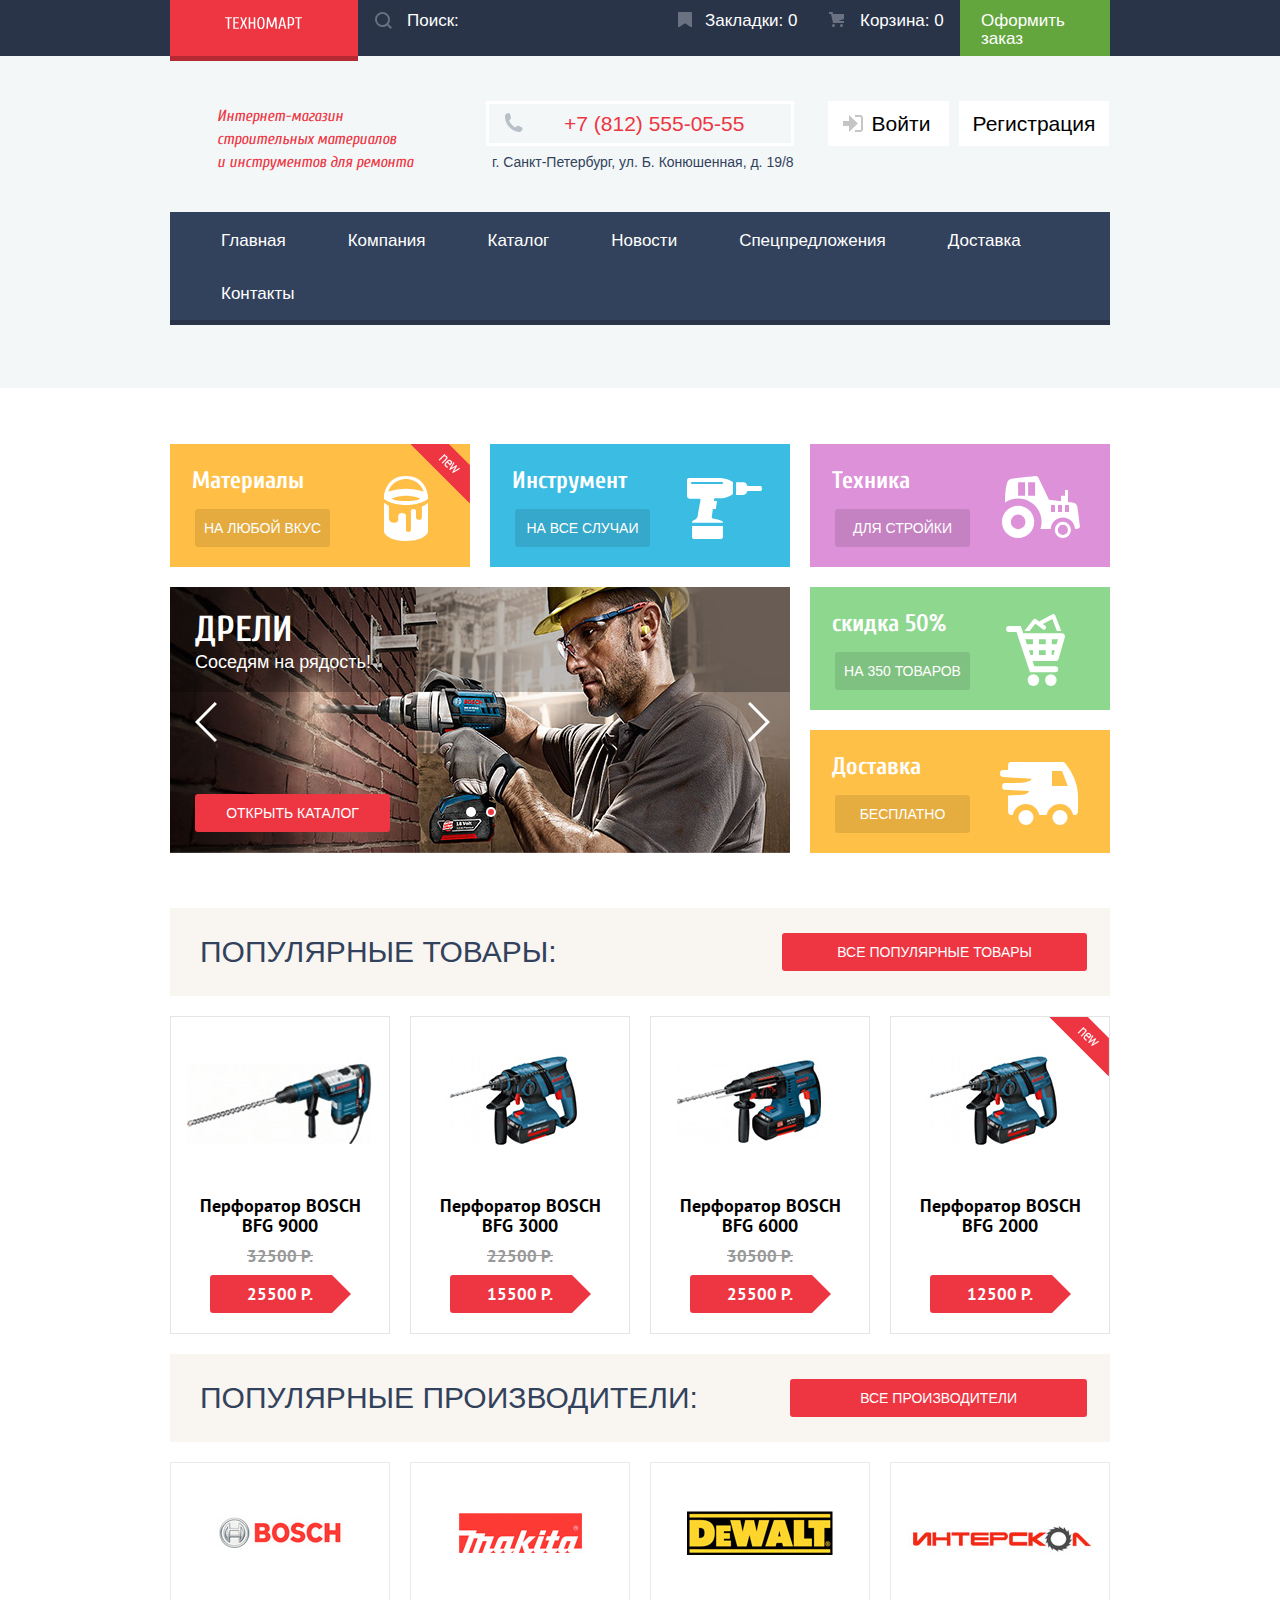
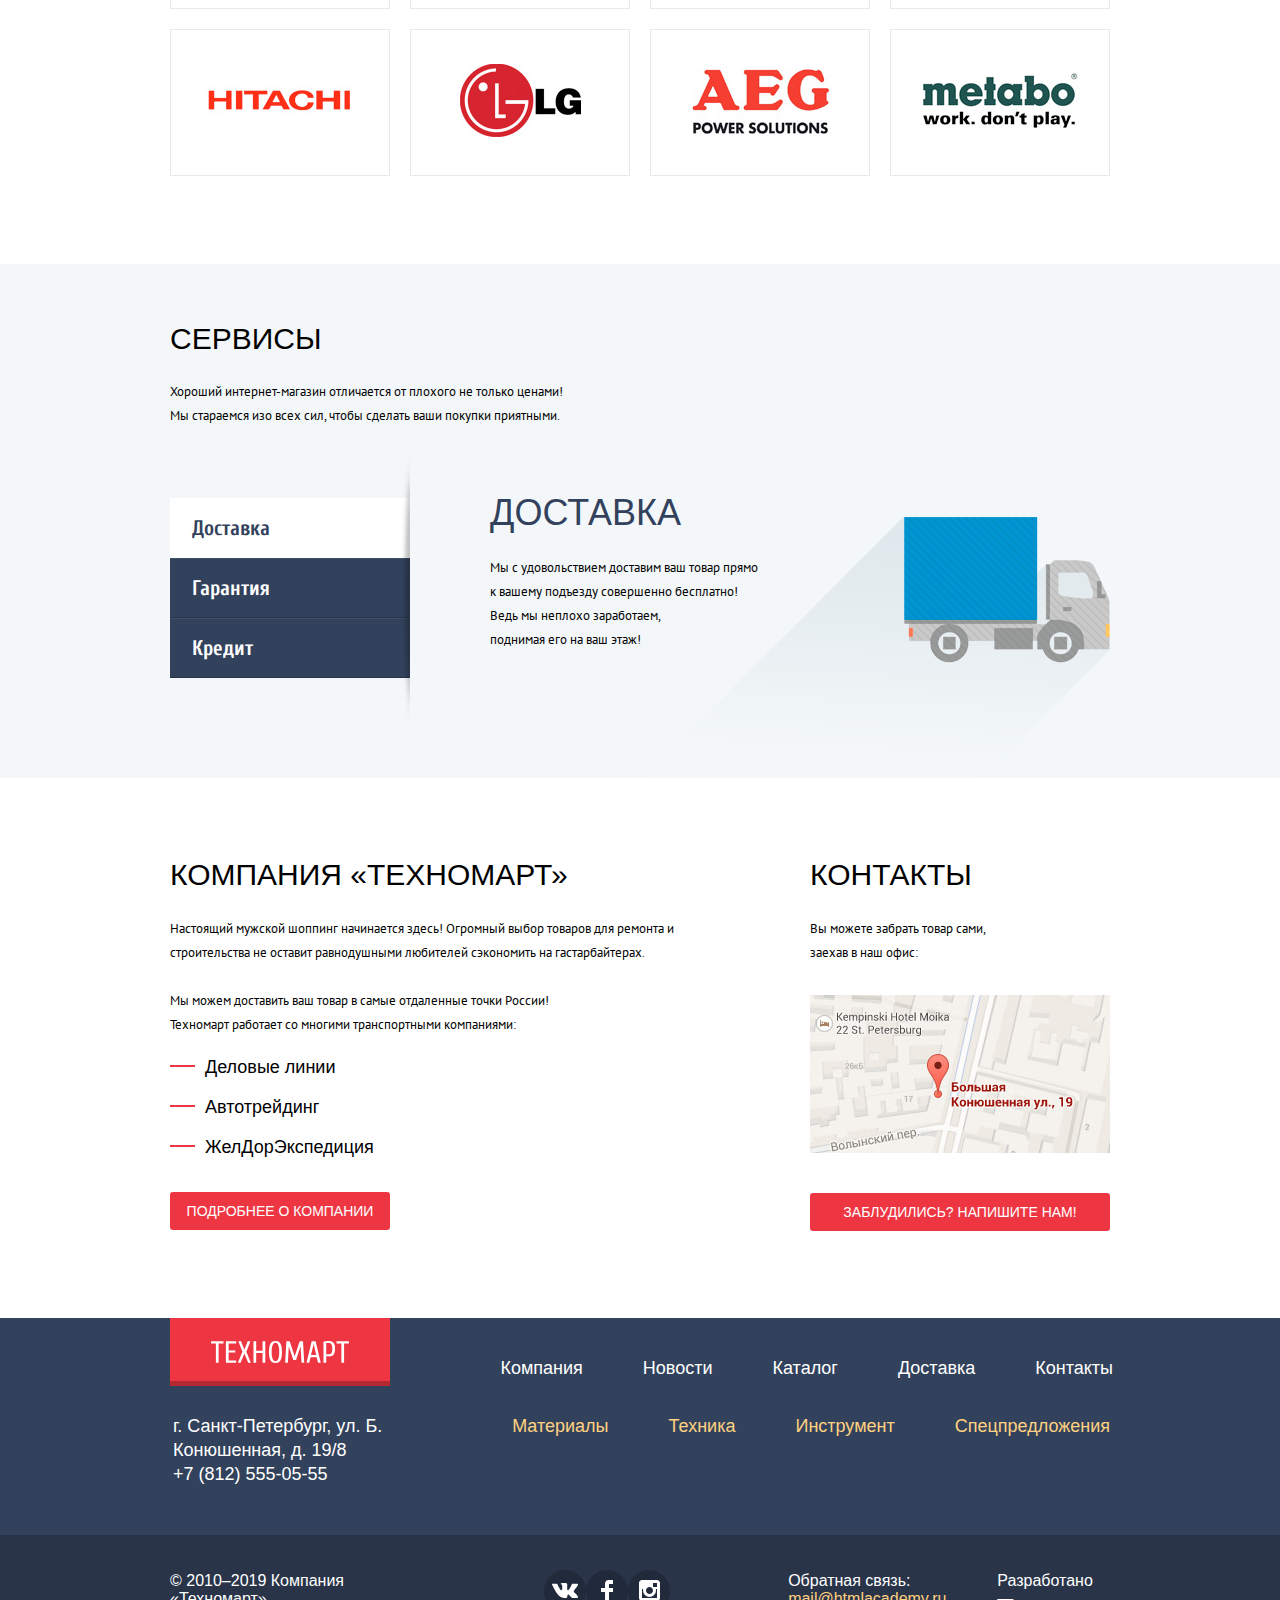
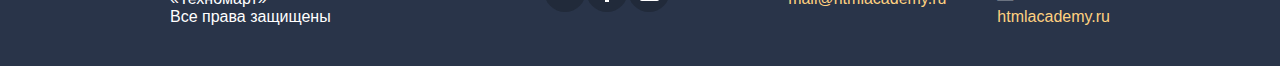
==== commit 10142e9f: "add JS script" ====
--- a/index.html
+++ b/index.html
@@ -5,46 +5,71 @@
   <meta name="format-detection" content="telephone=no">
   <link rel="stylesheet" href="css/normalize.css">
   <link rel="stylesheet" href="css/style.css">
-  <link href="https://fonts.googleapis.com/css?family=Cuprum:400,400i,700&display=swap&subset=cyrillic" rel="stylesheet">
-  <link href="https://fonts.googleapis.com/css?family=PT+Sans:400,400i,700&display=swap&subset=cyrillic,cyrillic-ext" rel="stylesheet">
+  <link href="https://fonts.googleapis.com/css?family=Cuprum:400,400i,700&display=swap&subset=cyrillic"
+        rel="stylesheet">
+  <link href="https://fonts.googleapis.com/css?family=PT+Sans:400,400i,700&display=swap&subset=cyrillic,cyrillic-ext"
+        rel="stylesheet">
   <title>Техномарт</title>
 </head>
 <body>
 <header class="header">
   <div class="top_header">
     <div class="top_header_wrapper">
-      <a class="top_header_logo" href="index.html"><img class="top_header_logo_img" src="img/svg/logo-technomart.svg" width="109" height="19" alt="Техномарт"></a>
+      <a class="top_header_logo" href="index.html"><img class="top_header_logo_img" src="img/svg/logo-technomart.svg"
+                                                        width="109" height="19" alt="Техномарт"></a>
       <div class="top_header_navigation">
         <form class="top_header_search" action="#" method="get">
-      <input type="text" name="search" placeholder="Поиск:">
-      <svg class="top_header_icon_search" xmlns="http://www.w3.org/2000/svg" width="17" height="17" viewBox="0 0 17 17">
-        <path fill="#ffffff" d="M17 15.586l-3.542-3.542A7.465 7.465 0 0 0 15 7.5 7.5 7.5 0 1 0 7.5 15c1.71 0 3.282-.579 4.544-1.542L15.586 17 17 15.586zM2 7.5C2 4.467 4.467 2 7.5 2 10.532 2 13 4.467 13 7.5c0 3.032-2.468 5.5-5.5 5.5A5.506 5.506 0 0 1 2 7.5z"></path>
-      </svg>
-    </form>
-      <a class="top_header_bookmark" href="bookmarks.html"> Закладки: <span>0</span></a> <!--<img src="img/svg/icon-bookmark.svg" alt="Закладки" width="14" height="16"> -->
-      <a class="top_header_cart empty"  href="cart.html">Корзина: <span>0</span></a> <!-- <img src="img/svg/icon-cart.svg" alt=Корзина" width="15" height="15">  -->
-      <a class="top_header_cart_btn"  href="checkout.html">Оформить заказ</a>
+          <input type="text" name="search" placeholder="Поиск:">
+          <svg class="top_header_icon_search" xmlns="http://www.w3.org/2000/svg" width="17" height="17"
+               viewBox="0 0 17 17">
+            <path fill="#ffffff"
+                  d="M17 15.586l-3.542-3.542A7.465 7.465 0 0 0 15 7.5 7.5 7.5 0 1 0 7.5 15c1.71 0 3.282-.579 4.544-1.542L15.586 17 17 15.586zM2 7.5C2 4.467 4.467 2 7.5 2 10.532 2 13 4.467 13 7.5c0 3.032-2.468 5.5-5.5 5.5A5.506 5.506 0 0 1 2 7.5z"></path>
+          </svg>
+        </form>
+        <a class="top_header_bookmark" href="bookmarks.html"> Закладки: <span>0</span></a>
+        <!--<img src="img/svg/icon-bookmark.svg" alt="Закладки" width="14" height="16"> -->
+        <a class="top_header_cart empty" href="cart.html">Корзина: <span>0</span></a>
+        <!-- <img src="img/svg/icon-cart.svg" alt=Корзина" width="15" height="15">  -->
+        <a class="top_header_cart_btn" href="checkout.html">Оформить заказ</a>
       </div>
     </div>
   </div>
   <div class="main_header">
     <div class="main_header_wrapper">
-    <h1 class="main_header_headline">Интернет-магазин <br>
-      строительных материалов <br>
-      и инструментов для ремонта</h1>
-    <div class="main_header_info">
-      <p class="main_header_phone">+7 (812) 555-05-55</p>
-      <p class="main_header_address">г. Санкт-Петербург, ул. Б. Конюшенная, д. 19/8</p>
-    </div>
-
-    <ul class="main_header_login">
-      <li class="header_login_enter_btn"><a href="#"><svg class="icon_login" xmlns="http://www.w3.org/2000/svg" width="20" height="17" viewBox="0 0 20 17"><path fill="#c5c5c5" d="M14.875 8.5L6 0v6H0v5h6v6z"></path><path fill="#c5c5c5" d="M16.986 15.01h-5.027V17h5.027c2.178 0 3.004-1.81 3.029-3.026V3.028C19.99 1.811 19.164 0 16.986 0h-5.027v1.99h5.027c.839 0 .992.681 1.01 1.057v10.904c-.017.376-.171 1.059-1.01 1.059z"></path></svg>войти</a></li>
-      <li class="header_login_registration_btn"><a href="#">регистрация</a></li>
-      <li class="header_login_enter_btn active authorized "><a href="#"><svg class="icon_user" xmlns="http://www.w3.org/2000/svg" width="20" height="18" viewBox="0 0 20 18"><path fill="#c5c5c5" d="M17.881 14.166c-2.144-.735-4.256-1.666-5.207-2.39-.657-.501-.77-1.618-.517-2.415 1.118-.903 1.864-2.477 1.864-4.278C14.021 2.276 12.221 0 10 0S5.979 2.276 5.979 5.083c0 1.801.746 3.374 1.863 4.277.253.798.141 1.915-.517 2.416-.95.724-3.063 1.654-5.207 2.39S0 18 0 18h20s.025-3.099-2.119-3.834z"></path></svg>
-        Равшан Джамшутович
-      </a></li>
-      <li class="icon_logout authorized"><a href="#"><svg  xmlns="http://www.w3.org/2000/svg" width="21" height="17" viewBox="0 0 21 17"><g fill="#c5c5c5"><path fill="#c5c5c5" d="M21 8.5L12.125 0v6h-6v5h6v6z"></path><path fill="#c5c5c5" d="M3.106 13.952V3.048c.018-.376.171-1.057 1.01-1.057h5.027V0H4.116C1.938 0 1.112 1.81 1.087 3.027v10.946C1.112 15.189 1.938 17 4.116 17h5.027v-1.99H4.116c-.839 0-.992-.683-1.01-1.058z"></path></g></svg></a></li>
-    </ul>
+      <h1 class="main_header_headline">Интернет-магазин <br>
+        строительных материалов <br>
+        и инструментов для ремонта</h1>
+      <div class="main_header_info">
+        <p class="main_header_phone">+7 (812) 555-05-55</p>
+        <p class="main_header_address">г. Санкт-Петербург, ул. Б. Конюшенная, д. 19/8</p>
+      </div>
+
+      <ul class="main_header_login">
+        <li class="header_login_enter_btn"><a href="#">
+          <svg class="icon_login" xmlns="http://www.w3.org/2000/svg" width="20" height="17" viewBox="0 0 20 17">
+            <path fill="#c5c5c5" d="M14.875 8.5L6 0v6H0v5h6v6z"></path>
+            <path fill="#c5c5c5"
+                  d="M16.986 15.01h-5.027V17h5.027c2.178 0 3.004-1.81 3.029-3.026V3.028C19.99 1.811 19.164 0 16.986 0h-5.027v1.99h5.027c.839 0 .992.681 1.01 1.057v10.904c-.017.376-.171 1.059-1.01 1.059z"></path>
+          </svg>
+          войти</a></li>
+        <li class="header_login_registration_btn"><a href="#">регистрация</a></li>
+        <li class="header_login_enter_btn active authorized "><a href="#">
+          <svg class="icon_user" xmlns="http://www.w3.org/2000/svg" width="20" height="18" viewBox="0 0 20 18">
+            <path fill="#c5c5c5"
+                  d="M17.881 14.166c-2.144-.735-4.256-1.666-5.207-2.39-.657-.501-.77-1.618-.517-2.415 1.118-.903 1.864-2.477 1.864-4.278C14.021 2.276 12.221 0 10 0S5.979 2.276 5.979 5.083c0 1.801.746 3.374 1.863 4.277.253.798.141 1.915-.517 2.416-.95.724-3.063 1.654-5.207 2.39S0 18 0 18h20s.025-3.099-2.119-3.834z"></path>
+          </svg>
+          Равшан Джамшутович
+        </a></li>
+        <li class="icon_logout authorized"><a href="#">
+          <svg xmlns="http://www.w3.org/2000/svg" width="21" height="17" viewBox="0 0 21 17">
+            <g fill="#c5c5c5">
+              <path fill="#c5c5c5" d="M21 8.5L12.125 0v6h-6v5h6v6z"></path>
+              <path fill="#c5c5c5"
+                    d="M3.106 13.952V3.048c.018-.376.171-1.057 1.01-1.057h5.027V0H4.116C1.938 0 1.112 1.81 1.087 3.027v10.946C1.112 15.189 1.938 17 4.116 17h5.027v-1.99H4.116c-.839 0-.992-.683-1.01-1.058z"></path>
+            </g>
+          </svg>
+        </a></li>
+      </ul>
 
     </div>
     <nav class="main_header_navigation">
@@ -64,11 +89,11 @@
 <main>
   <section class="offers">
     <h2 class="visuallyhidden">Предложение</h2>
-      <div class="holder materials">
-        <p>Материалы</p>
-        <span class="overlay_new  overlay_new_show"></span>
-        <a href="#" class="btn">На любой вкус</a>
-      </div>
+    <div class="holder materials">
+      <p>Материалы</p>
+      <span class="overlay_new  overlay_new_show"></span>
+      <a href="#" class="btn">На любой вкус</a>
+    </div>
     <div class="holder instrument">
       <p>Инструмент</p>
       <a href="#" class="btn">На все случаи</a>
@@ -80,21 +105,21 @@
 
     <div class="offers_slider">
       <div class="slide">
-      <h2>Перфораторы</h2>
-      <p>Настоящие мужские игрушки</p>
-      <a href="catalog.html" class="btn">Открыть каталог</a>
-      <button class="button slider_button_back" type="button"></button>
-      <button class="button slider_button_next" type="button"></button>
-      <img src="img/content/slide-1.jpg" alt="Перфораторы" width="620" height="266">
+        <h2>Перфораторы</h2>
+        <p>Настоящие мужские игрушки</p>
+        <a href="catalog.html" class="btn">Открыть каталог</a>
+        <button class="button slider_button_back" type="button"></button>
+        <button class="button slider_button_next" type="button"></button>
+        <img src="img/content/slide-1.jpg" alt="Перфораторы" width="620" height="266">
         <div class="slider_check">
-        <label class="check">
-          <input class="slider_check_input" type="radio" name="slider" checked>
-          <span class="check_slider_left checked"></span>
-        </label>
-        <label class="check option">
-          <input class="slider_check_input"  type="radio" name="slider">
-          <span class="check_slider_right"></span>
-        </label >
+          <label class="check">
+            <input class="slider_check_input" type="radio" name="slider" checked>
+            <span class="check_slider_left checked"></span>
+          </label>
+          <label class="check option">
+            <input class="slider_check_input" type="radio" name="slider">
+            <span class="check_slider_right"></span>
+          </label>
         </div>
       </div>
       <div class="slide slide_show">
@@ -110,28 +135,28 @@
             <span class="check_slider_left checked"></span>
           </label>
           <label class="check option">
-            <input class="slider_check_input"  type="radio" name="slider" checked>
+            <input class="slider_check_input" type="radio" name="slider" checked>
             <span class="check_slider_right"></span>
-          </label >
+          </label>
         </div>
       </div>
     </div>
     <div class="right_flex">
-    <div class="holder discount">
-      <p>скидка 50%</p>
-      <a href="#" class="btn">на 350 товаров</a>
-    </div>
-    <div class="holder delivery">
-      <p>Доставка</p>
-      <a href="#" class="btn">бесплатно</a>
-    </div>
+      <div class="holder discount">
+        <p>скидка 50%</p>
+        <a href="#" class="btn">на 350 товаров</a>
+      </div>
+      <div class="holder delivery">
+        <p>Доставка</p>
+        <a href="#" class="btn">бесплатно</a>
+      </div>
     </div>
   </section>
 
   <section class="popular_goods">
     <div class="popular_goods_head">
-    <h2>Популярные товары:</h2>
-    <a class="btn all_popular_goods"  href="#">Все популярные товары</a>
+      <h2>Популярные товары:</h2>
+      <a class="btn all_popular_goods" href="#">Все популярные товары</a>
     </div>
     <ul class="index">
 
@@ -140,7 +165,8 @@
         <div class="goods_card_content">
           <div class="goods_img">
             <span class="overlay_new"></span>
-            <img src="img/content/perforator-1.jpg" alt="Перфоратор BOSCH BFG 3000" class="goods_card_img" width="218" height="170">
+            <img src="img/content/perforator-1.jpg" alt="Перфоратор BOSCH BFG 3000" class="goods_card_img" width="218"
+                 height="170">
             <div class="goods_buttons">
               <a href="#" class="goods_btn_cart">КУПИТЬ</a>
               <a href="#" class="goods_btn_bookmark">В ЗАКЛАДКИ</a>
@@ -158,7 +184,8 @@
         <div class="goods_card_content">
           <div class="goods_img">
             <span class="overlay_new"></span>
-            <img src="img/content/perforator-2.jpg" alt="Перфоратор BOSCH BFG 3000" class="goods_card_img" width="218" height="170">
+            <img src="img/content/perforator-2.jpg" alt="Перфоратор BOSCH BFG 3000" class="goods_card_img" width="218"
+                 height="170">
             <div class="goods_buttons">
               <a href="#" class="goods_btn_cart">КУПИТЬ</a>
               <a href="#" class="goods_btn_bookmark">В ЗАКЛАДКИ</a>
@@ -176,7 +203,8 @@
         <div class="goods_card_content">
           <span class="overlay_new"></span>
           <div class="goods_img">
-            <img src="img/content/perforator-3.jpg" alt="Перфоратор BOSCH BFG 6000" class="goods_card_img" width="218" height="170">
+            <img src="img/content/perforator-3.jpg" alt="Перфоратор BOSCH BFG 6000" class="goods_card_img" width="218"
+                 height="170">
             <div class="goods_buttons">
               <a href="#" class="goods_btn_cart">КУПИТЬ</a>
               <a href="#" class="goods_btn_bookmark">В ЗАКЛАДКИ</a>
@@ -193,8 +221,9 @@
       <li class="goods_card main">
         <div class="goods_card_content">
           <div class="goods_img">
-            <span class="overlay_new  overlay_new_show" ></span>
-            <img src="img/content/perforator-4.jpg" alt="Перфоратор BOSCH BFG 2000" class="goods_card_img" width="218" height="170">
+            <span class="overlay_new  overlay_new_show"></span>
+            <img src="img/content/perforator-4.jpg" alt="Перфоратор BOSCH BFG 2000" class="goods_card_img" width="218"
+                 height="170">
             <div class="goods_buttons">
               <a href="#" class="goods_btn_cart">КУПИТЬ</a>
               <a href="#" class="goods_btn_bookmark">В ЗАКЛАДКИ</a>
@@ -215,48 +244,54 @@
 
   <section class="popular_brands">
     <div class="popular_brands_head">
-    <h2>Популярные производители:</h2>
-    <a class= "btn all_popular_brands" href="#">Все производители</a>
+      <h2>Популярные производители:</h2>
+      <a class="btn all_popular_brands" href="#">Все производители</a>
     </div>
     <ul class="brand_box_list">
-      <li class="brand_box_item"><a href="#"><img src="img/content/bosch.jpg" width="126" height="37" alt="BOSH"></a></li>
-      <li class="brand_box_item"><a href="#"><img src="img/content/makita.jpg" width="123" height="40" alt="MAKITA"></a></li>
-      <li class="brand_box_item"><a href="#"><img src="img/content/de-walt.jpg" width="146" height="24" alt="DEWALT"></a></li>
-      <li class="brand_box_item"><a href="#"><img src="img/content/interskol.jpg" width="200" height="88" alt="INTERSKOL"></a></li>
-      <li class="brand_box_item"><a href="#"><img src="img/content/hitachi.jpg" width="169" height="31" alt="HITACHI"></a></li>
+      <li class="brand_box_item"><a href="#"><img src="img/content/bosch.jpg" width="126" height="37" alt="BOSH"></a>
+      </li>
+      <li class="brand_box_item"><a href="#"><img src="img/content/makita.jpg" width="123" height="40" alt="MAKITA"></a>
+      </li>
+      <li class="brand_box_item"><a href="#"><img src="img/content/de-walt.jpg" width="146" height="24"
+                                                  alt="DEWALT"></a></li>
+      <li class="brand_box_item"><a href="#"><img src="img/content/interskol.jpg" width="200" height="88"
+                                                  alt="INTERSKOL"></a></li>
+      <li class="brand_box_item"><a href="#"><img src="img/content/hitachi.jpg" width="169" height="31"
+                                                  alt="HITACHI"></a></li>
       <li class="brand_box_item"><a href="#"><img src="img/content/lg.jpg" width="121" height="73" alt="LG"></a></li>
       <li class="brand_box_item"><a href="#"><img src="img/content/aeg.jpg" width="151" height="96" alt="AEG"></a></li>
-      <li class="brand_box_item"><a href="#"><img src="img/content/metabo.jpg" width="204" height="69" alt="METABO"></a></li>
+      <li class="brand_box_item"><a href="#"><img src="img/content/metabo.jpg" width="204" height="69" alt="METABO"></a>
+      </li>
     </ul>
   </section>
 
   <section class="services">
     <div class="services_content">
-    <h2>Сервисы</h2>
-    <p>Хороший интернет-магазин отличается от плохого не только ценами!</p>
-    <p>Мы стараемся изо всех сил, чтобы сделать ваши покупки приятными.</p>
+      <h2>Сервисы</h2>
+      <p>Хороший интернет-магазин отличается от плохого не только ценами!</p>
+      <p>Мы стараемся изо всех сил, чтобы сделать ваши покупки приятными.</p>
       <div class="services_wrapper">
         <input class="services_check_input" type="radio" id="delivery" name="toggle" checked>
         <input class="services_check_input" type="radio" id="guarantee" name="toggle">
         <input class="services_check_input" type="radio" id="credit" name="toggle">
 
-      <div class="services_control">
-        <label for="delivery">Доставка</label>
-        <label for="guarantee">Гарантия</label>
-        <label for="credit">Кредит</label>
-      </div>
-      <div class="services_list service_delivery">
-        <div class="services_description">
-          <h2>Доставка</h2>
-          <p>Мы с удовольствием доставим ваш товар прямо <br>
-            к вашему подъезду совершенно бесплатно!<br>
-            Ведь мы неплохо заработаем,<br>
-            поднимая его на ваш этаж!
-          </p>
-        </div>
-        <span  class="delivery_img"></span>
-
-      </div>
+        <div class="services_control">
+          <label for="delivery">Доставка</label>
+          <label for="guarantee">Гарантия</label>
+          <label for="credit">Кредит</label>
+        </div>
+        <div class="services_list service_delivery">
+          <div class="services_description">
+            <h2>Доставка</h2>
+            <p>Мы с удовольствием доставим ваш товар прямо <br>
+              к вашему подъезду совершенно бесплатно!<br>
+              Ведь мы неплохо заработаем,<br>
+              поднимая его на ваш этаж!
+            </p>
+          </div>
+          <span class="delivery_img"></span>
+
+        </div>
         <div class="services_list service_guarantee">
           <div class="services_description">
             <h2>Гарантия</h2>
@@ -275,7 +310,7 @@
               Кредитные консультанты придут вам на помощь.!</p>
             <a class="btn credit">Отправить заявку</a>
           </div>
-          <span  class="credit_img"></span>
+          <span class="credit_img"></span>
         </div>
 
       </div>
@@ -283,26 +318,28 @@
   </section>
 
   <div class="index_columns">
-      <section class="about">
-    <h2 class="visuallyhidden">О компании</h2>
-    <h3>компания <q class="site_title">техномарт</q></h3>
-    <p>Настоящий мужской шоппинг начинается здесь! Огромный выбор товаров для ремонта и <br> строительства не оставит равнодушными любителей сэкономить на гастарбайтерах.</p>
-    <p>Мы можем доставить ваш товар в самые отдаленные точки России! <br>
-      Техномарт работает со многими транспортными компаниями: </p>
-    <ul class="about_items">
-      <li class="about_item">Деловые линии</li>
-      <li class="about_item">Автотрейдинг</li>
-      <li class="about_item">ЖелДорЭкспедиция</li>
-    </ul>
-    <a class="btn block" href="about.html">ПОДРОБНЕЕ О КОМПАНИИ</a>
-  </section>
+    <section class="about">
+      <h2 class="visuallyhidden">О компании</h2>
+      <h3>компания <q class="site_title">техномарт</q></h3>
+      <p>Настоящий мужской шоппинг начинается здесь! Огромный выбор товаров для ремонта и <br> строительства не оставит
+        равнодушными любителей сэкономить на гастарбайтерах.</p>
+      <p>Мы можем доставить ваш товар в самые отдаленные точки России! <br>
+        Техномарт работает со многими транспортными компаниями: </p>
+      <ul class="about_items">
+        <li class="about_item">Деловые линии</li>
+        <li class="about_item">Автотрейдинг</li>
+        <li class="about_item">ЖелДорЭкспедиция</li>
+      </ul>
+      <a class="btn block" href="about.html">ПОДРОБНЕЕ О КОМПАНИИ</a>
+    </section>
 
     <section class="contacts">
-    <h3>контакты</h3>
-    <p>Вы можете забрать товар сами,<br>
-      заехав в наш офис:</p>
-      <a class="open_map" href="#"><img src="img/content/map_small.jpg" alt="Большая Конюшенная ул.,19" class="map" width="300" height="158"></a>
-    <a id="write_us" href="#" class="btn block">ЗАБЛУДИЛИСЬ? НАПИШИТЕ НАМ!</a>
+      <h3>контакты</h3>
+      <p>Вы можете забрать товар сами,<br>
+        заехав в наш офис:</p>
+      <a class="open_map" href="#"><img src="img/content/map_small.jpg" alt="Большая Конюшенная ул.,19" class="map"
+                                        width="300" height="158"></a>
+      <a id="write_us" href="#" class="btn block">ЗАБЛУДИЛИСЬ? НАПИШИТЕ НАМ!</a>
     </section>
   </div>
 
@@ -339,9 +376,23 @@
                                       Все права защищены</span>
 
       <ul class="footer_social_links">
-        <li class="social_link" aria-label="в контакте"><a href="#"><svg xmlns="http://www.w3.org/2000/svg" width="26" height="15" viewBox="0 0 26 15"><path fill="#FFF" d="M16.138 11.51c.956-.309 2.18 2.04 3.483 2.939.978.681 1.727.534 1.727.534l3.473-.05s1.815-.112.957-1.554c-.071-.12-.503-1.069-2.585-3.022-2.177-2.043-1.882-1.712.739-5.244 1.597-2.153 2.236-3.468 2.036-4.028-.192-.539-1.365-.399-1.365-.399L20.69.713c-.381.001-.704.119-.851.515-.003.004-.621 1.666-1.445 3.079-1.741 2.989-2.436 3.148-2.724 2.961-.661-.433-.494-1.737-.494-2.664 0-2.897.432-4.105-.846-4.417-.427-.104-.739-.172-1.828-.182-1.392-.021-2.574 0-3.244.329-.445.223-.786.712-.579.74.26.035.843.16 1.155.586.401.552.389 1.789.389 1.789s.229 3.411-.54 3.834c-.528.29-1.25-.302-2.803-3.016-.793-1.388-1.392-2.922-1.392-2.922s-.116-.285-.326-.441c-.25-.185-.6-.244-.6-.244L.848.684S.29.7.085.946c-.182.218-.015.668-.015.668s2.909 6.881 6.203 10.347c3.02 3.182 6.452 2.971 6.452 2.971h1.555s.469-.054.709-.312c.224-.24.214-.691.214-.691s-.031-2.109.935-2.419z"></path></svg></a></li>
-        <li class="social_link" aria-label="фейсбук"><a href="#"><svg xmlns="http://www.w3.org/2000/svg" width="12" height="22" viewBox="0 0 12 22"><path fill="#FFF" d="M12 4V0H8a4 4 0 0 0-4 4v4H0v4h4v10h4V12h4V8H8V4h4z"></path></svg></a></li>
-        <li class="social_link" aria-label="инстаграмм"><a href="#"><svg xmlns="http://www.w3.org/2000/svg" width="21" height="21" viewBox="0 0 21 21"><path fill="#FFF" d="M18 0H3C1.35 0 0 1.35 0 3v15c0 1.65 1.35 3 3 3h15c1.65 0 3-1.35 3-3V3c0-1.65-1.35-3-3-3zm-7.5 7c1.93 0 3.5 1.57 3.5 3.5S12.43 14 10.5 14 7 12.43 7 10.5 8.57 7 10.5 7zM18 18H3V9h1.181A6.504 6.504 0 0 0 4 10.5a6.5 6.5 0 1 0 13 0 6.45 6.45 0 0 0-.181-1.5H18v9zm0-11h-4V3h4v4z"></path></svg></a></li>
+        <li class="social_link"><a aria-label="в контакте" href="https://vk.com/htmlacademy">
+          <svg xmlns="http://www.w3.org/2000/svg" width="26" height="15" viewBox="0 0 26 15">
+            <path fill="#FFF"
+                  d="M16.138 11.51c.956-.309 2.18 2.04 3.483 2.939.978.681 1.727.534 1.727.534l3.473-.05s1.815-.112.957-1.554c-.071-.12-.503-1.069-2.585-3.022-2.177-2.043-1.882-1.712.739-5.244 1.597-2.153 2.236-3.468 2.036-4.028-.192-.539-1.365-.399-1.365-.399L20.69.713c-.381.001-.704.119-.851.515-.003.004-.621 1.666-1.445 3.079-1.741 2.989-2.436 3.148-2.724 2.961-.661-.433-.494-1.737-.494-2.664 0-2.897.432-4.105-.846-4.417-.427-.104-.739-.172-1.828-.182-1.392-.021-2.574 0-3.244.329-.445.223-.786.712-.579.74.26.035.843.16 1.155.586.401.552.389 1.789.389 1.789s.229 3.411-.54 3.834c-.528.29-1.25-.302-2.803-3.016-.793-1.388-1.392-2.922-1.392-2.922s-.116-.285-.326-.441c-.25-.185-.6-.244-.6-.244L.848.684S.29.7.085.946c-.182.218-.015.668-.015.668s2.909 6.881 6.203 10.347c3.02 3.182 6.452 2.971 6.452 2.971h1.555s.469-.054.709-.312c.224-.24.214-.691.214-.691s-.031-2.109.935-2.419z"></path>
+          </svg>
+        </a></li>
+        <li class="social_link"><a aria-label="фейсбук" href="#">
+          <svg xmlns="http://www.w3.org/2000/svg" width="12" height="22" viewBox="0 0 12 22">
+            <path fill="#FFF" d="M12 4V0H8a4 4 0 0 0-4 4v4H0v4h4v10h4V12h4V8H8V4h4z"></path>
+          </svg>
+        </a></li>
+        <li class="social_link"><a aria-label="инстаграмм" href="#">
+          <svg xmlns="http://www.w3.org/2000/svg" width="21" height="21" viewBox="0 0 21 21">
+            <path fill="#FFF"
+                  d="M18 0H3C1.35 0 0 1.35 0 3v15c0 1.65 1.35 3 3 3h15c1.65 0 3-1.35 3-3V3c0-1.65-1.35-3-3-3zm-7.5 7c1.93 0 3.5 1.57 3.5 3.5S12.43 14 10.5 14 7 12.43 7 10.5 8.57 7 10.5 7zM18 18H3V9h1.181A6.504 6.504 0 0 0 4 10.5a6.5 6.5 0 1 0 13 0 6.45 6.45 0 0 0-.181-1.5H18v9zm0-11h-4V3h4v4z"></path>
+          </svg>
+        </a></li>
       </ul>
       <span class="footer_feedback">Обратная связь: <br>
        <span class="footer_feedback_mail"><a href="mailto:mail@htmlacademy.ru">mail@htmlacademy.ru</a></span></span>
@@ -352,34 +403,51 @@
   </div>
 </footer>
 
+
 <div class="write-us_popup">
-  <button  class="popup_close" type="button">Закрыть</button>
+  <button class="popup_close" type="button">Закрыть</button>
   <div class="write-us_popup_form">
-    <form action="#" method="post">
+    <form id="popup_form" action="https://echo.htmlacademy.ru" method="post">
       <div class="write-us_popup_input">
         <label for="name">Ваше имя:</label>
-        <input type="text" placeholder="Имя Фамилия" id="name">
+        <input type="text" placeholder="Имя Фамилия" id="name" name="name">
       </div>
       <div class="write-us_popup_input indent">
         <label for="email">Ваш e-mail:</label>
-        <input type="text" placeholder="email@example.com" id="email">
+        <input type="text" placeholder="email@example.com" id="email" name="email">
       </div>
       <label for="message">Текст письма:</label>
-      <textarea type="textarea" id="message" placeholder="В свободной форме" rows="5"></textarea>
+      <textarea id="message" placeholder="В свободной форме" rows="5" name="text"></textarea>
     </form>
   </div>
   <div class="write-us_popup_btn">
-    <input class="btn" type="submit" value="ОТПРАВИТЬ"/>
+    <input class="btn" type="submit" value="ОТПРАВИТЬ" form="popup_form"/>
   </div>
 </div>
+
 
 <div class="map_popup">
   <h2 class="visuallyhidden">Как до нас добраться</h2>
-  <iframe src="https://www.google.com/maps/embed?pb=!1m18!1m12!1m3!1d1998.6036253002949!2d30.320858715984823!3d59.93871916905436!2m3!1f0!2f0!3f0!3m2!1i1024!2i768!4f13.1!3m3!1m2!1s0x4696310fca145cc1%3A0x42b32648d8238007!2z0JHQvtC70YzRiNCw0Y8g0JrQvtC90Y7RiNC10L3QvdCw0Y8g0YPQuy4sIDE5LzgsINCh0LDQvdC60YIt0J_QtdGC0LXRgNCx0YPRgNCzLCAxOTExODY!5e0!3m2!1sru!2sru!4v1560360471392!5m2!1sru!2sru" width="940" height="446" frameborder="0" style="border:0" allowfullscreen></iframe>
-  <button  class="popup_close" type="button">Закрыть</button>
+  <iframe
+    src="https://www.google.com/maps/embed?pb=!1m18!1m12!1m3!1d1998.6036253002949!2d30.320858715984823!3d59.93871916905436!2m3!1f0!2f0!3f0!3m2!1i1024!2i768!4f13.1!3m3!1m2!1s0x4696310fca145cc1%3A0x42b32648d8238007!2z0JHQvtC70YzRiNCw0Y8g0JrQvtC90Y7RiNC10L3QvdCw0Y8g0YPQuy4sIDE5LzgsINCh0LDQvdC60YIt0J_QtdGC0LXRgNCx0YPRgNCzLCAxOTExODY!5e0!3m2!1sru!2sru!4v1560360471392!5m2!1sru!2sru"
+    width="940" height="446" style="border:0" allowfullscreen></iframe>
+  <button class="popup_close" type="button">Закрыть</button>
+</div>
+
+<div class="cart_popup">
+  <div class="cart_popup_content">
+    <button class="popup_close" type="button">Закрыть</button>
+    <p>Товар добавлен в корзину!</p>
+    <span class="cart_popup_mark_img"></span>
+  </div>
+  <div class="cart_popup_btn">
+    <a class="checkout_btn btn" href="#">оформить заказ</a>
+    <button class="continue_btn" type="button" value="continue">продолжить покупки</button>
+  </div>
 </div>
 
 <script src="js/write_us_popup.js"></script>
 <script src="js/map_popup.js"></script>
+<script src="js/cart_popup.js"></script>
 </body>
 </html>
--- a/css/style.css
+++ b/css/style.css
@@ -2,30 +2,31 @@
   font-family: "Cuprum";
   src: url(../fonts/Cuprum/Cuprum-Regular.ttf);
 }
+
 @font-face {
   font-family: "PT Sans";
   src: url(../fonts/PTSans/PTC55F.ttf);
 }
 
-
-body{
-  padding:0;
+body {
+  padding: 0;
   margin: 0;
-  font-family: 'Cuprum', 'Arial','Tahoma', sans-serif;
-}
-
-img{
+  font-family: 'Cuprum', 'Arial', sans-serif;
+}
+
+img {
   max-width: 100%;
   height: auto;
   flex-shrink: 0;
 }
+
 a {
   text-decoration: none;
 }
-q{
+
+q {
   quotes: "\00ab" "\00bb";
 }
-
 
 .visuallyhidden:not(:focus):not(:active) {
   position: absolute;
@@ -41,45 +42,38 @@
   overflow: hidden;
 }
 
-nav a{
-  text-transform: capitalize;
-}
-
-.container h3{
+.container h3 {
   text-transform: uppercase;
 }
+
 .goods_old_price {
   text-decoration: line-through;
 }
-.main_footer ul li a{
-  text-transform: capitalize;
-}
+
 .goods_card {
-  list-style-type:none;
-}
-
-.goods_btn{
-  display:none;
-}
-
-
+  list-style-type: none;
+}
+
+.goods_btn {
+  display: none;
+}
 
 /*Popup*/
 
-.cart_popup{
+.cart_popup {
   display: none;
   position: fixed;
-  top:300px;
-  left:50%;
+  top: 150px;
+  left: 50%;
   margin-left: -282px;
-  width:620px;
-  -webkit-box-shadow: 0px 20px 40px  rgba(0,0,0,0.75);
-  box-shadow: 0px 20px 40px  rgba(0,0,0,0.75);
+  width: 620px;
+  -webkit-box-shadow: 0 20px 40px rgba(0, 0, 0, 0.75);
+  box-shadow: 0 20px 40px rgba(0, 0, 0, 0.75);
   border-top: 7px solid #ee3643;
   background-color: #fff;
 }
 
-.cart_popup_show{
+.cart_popup_show {
   display: block;
 
 }
@@ -91,21 +85,22 @@
   font-size: 30px;
   position: relative;
 }
-.cart_popup_content p{
+
+.cart_popup_content p {
   margin: 0 0 0 50px;
 }
 
 .cart_popup_btn {
   background-color: #f1f1f1;
   text-align: center;
-  margin:0;
+  margin: 0;
   text-transform: uppercase;
   padding-top: 37px;
   padding-bottom: 37px;
 
 }
 
-.checkout_btn{
+.checkout_btn {
   width: 220px;
   height: 38px;
   padding: 11px 60px 10px 62px;
@@ -123,7 +118,7 @@
   border-radius: 5px;
 }
 
-.cart_popup_close_img{
+.cart_popup_close_img {
   margin-top: 9px;
   margin-right: 9px;
 }
@@ -131,45 +126,42 @@
 .cart_popup_mark_img {
   position: absolute;
   background: url(../img/svg/icon-mark.svg) no-repeat;
-  top:60px;
-  left:80px;
+  top: 60px;
+  left: 80px;
   width: 66px;
   height: 66px;
 }
 
-
-
-.write-us_popup{
+.write-us_popup {
   display: none;
   position: fixed;
-  width:620px;
-  -webkit-box-shadow: 0px 20px 40px  rgba(0,0,0,0.75);
-  box-shadow: 0px 20px 40px  rgba(0,0,0,0.75);
+  width: 620px;
+  -webkit-box-shadow: 0 20px 40px rgba(0, 0, 0, 0.75);
+  box-shadow: 0 20px 40px rgba(0, 0, 0, 0.75);
   border-top: 7px solid #ee3643;
-  top:250px;
-  left:50%;
+  top: 150px;
+  left: 50%;
   background-color: #fff;
   margin-left: -310px;
 }
 
-.write-us_popup_show{
+.write-us_popup_show {
   display: block;
 }
 
-.popup_close{
+.popup_close {
   position: absolute;
   width: 21px;
   height: 21px;
-  right:9px;
+  right: 9px;
   top: 9px;
   background: transparent url(../img/svg/icon-close.svg);
   border: none;
   cursor: pointer;
   font-size: 0;
-
-}
-
-.write-us_popup_form{
+}
+
+.write-us_popup_form {
   width: 460px;
   margin: 37px auto 0;
   padding-bottom: 30px;
@@ -180,20 +172,21 @@
 
 }
 
-.write-us_popup_form label{
+.write-us_popup_form label {
   display: inline-block;
   margin-bottom: 13px;
 
 }
+
 .write-us_popup_input {
   display: inline-block;
-  width:220px;
+  width: 220px;
   margin-right: -4px;
   margin-bottom: 19px;
 
 }
 
-.write-us_popup_input input{
+.write-us_popup_input input {
   padding-top: 8px;
   padding-bottom: 8px;
   padding-left: 15px;
@@ -204,48 +197,43 @@
   width: 220px;
   -webkit-box-sizing: border-box;
   box-sizing: border-box;
-  width: 220px;
   border: 2px solid #b5b5b5;
 }
 
-.write-us_popup_input input:focus{
-  border:2px solid #ee3643;
+.write-us_popup_input input:focus {
+  border: 2px solid #ee3643;
   outline: #ee3643 2px;
   -moz-outline-radius: 5px;
-  -webkit-box-shadow: 0 0  1px 0px #ee3643;
-  box-shadow: 0 0  1px 0px #ee3643;
-}
-
-
+  -webkit-box-shadow: 0 0 1px 0 #ee3643;
+  box-shadow: 0 0 1px 0 #ee3643;
+}
 
 .write-us_popup_input input::-webkit-input-placeholder {
   font-family: 'PT Sans', Arial, sans-serif;
   font-size: 13px;
   line-height: 18px;
-  color:#a9a9a9;
-}
-
-.write-us_popup_input  input::-moz-placeholder, :-moz-placeholder{
+  color: #a9a9a9;
+}
+
+.write-us_popup_input input::-moz-placeholder, :-moz-placeholder {
   font-size: 13px;
   line-height: 18px;
-  color:#a9a9a9;
-
-}
-
-
-.indent{
+  color: #a9a9a9;
+
+}
+
+.indent {
   margin-left: 20px;
 
 }
 
-.write-us_popup_btn{
+.write-us_popup_btn {
   background-color: #f1f1f1;
   text-align: center;
-  margin:0;
+  margin: 0;
   text-transform: uppercase;
   padding-top: 37px;
   padding-bottom: 37px;
-
 
 }
 
@@ -257,22 +245,21 @@
   width: 460px;
 }
 
-.write-us_popup_form textarea::-webkit-input-placeholder{
+.write-us_popup_form textarea::-webkit-input-placeholder {
   font-family: 'PT Sans', sans-serif;
   font-size: 13px;
   line-height: 18px;
   color: #a9a9a9;
 }
 
-.write-us_popup_form textarea::-moz-placeholder, :-moz-placeholder{
+.write-us_popup_form textarea::-moz-placeholder, :-moz-placeholder {
   font-family: 'PT Sans', sans-serif;
   font-size: 13px;
   line-height: 18px;
   color: #a9a9a9;
 }
 
-
-.write-us_popup_form textarea{
+.write-us_popup_form textarea {
   width: 441px;
   padding-top: 13px;
   padding-left: 15px;
@@ -284,12 +271,12 @@
   border: 2px solid #b5b5b5;
 }
 
-.write-us_popup_form textarea:focus{
-  border:2px solid #ee3643;
+.write-us_popup_form textarea:focus {
+  border: 2px solid #ee3643;
   outline: #ee3643 2px;
   -moz-outline-radius: 5px;
-  -webkit-box-shadow: 0 0  1px 0px #ee3643;
-  box-shadow: 0 0  1px 0px #ee3643;
+  -webkit-box-shadow: 0 0 1px 0 #ee3643;
+  box-shadow: 0 0 1px 0 #ee3643;
 }
 
 .map_popup {
@@ -297,10 +284,10 @@
   position: fixed;
   width: 940px;
   height: 446px;
-  top: 300px;
+  top: 150px;
   left: 50%;
-  -webkit-box-shadow: 0px 0px 16px rgba(47, 42, 43, 0.5);
-  box-shadow: 0px 0px 16px rgba(47, 42, 43, 0.5);
+  -webkit-box-shadow: 0 0 16px rgba(47, 42, 43, 0.5);
+  box-shadow: 0 0 16px rgba(47, 42, 43, 0.5);
   margin-left: -470px;
 }
 
@@ -308,31 +295,29 @@
   display: block;
 }
 
-.map_popup_close_img{
+.map_popup_close_img {
   position: absolute;
   top: 9px;
   right: 9px;
 
 }
 
-
-
 /*Header*/
 
-.header{
+.header {
   margin: 0 auto;
   background-color: #f3f7f8;
   width: 100%;
 }
 
-.top_header{
+.top_header {
   background-color: #293449;
   margin: 0 auto 20px;
   width: 1280px;
 
 }
 
-.top_header_wrapper{
+.top_header_wrapper {
   margin: 0 auto;
   width: 940px;
   padding-right: 10px;
@@ -342,17 +327,18 @@
   display: flex;
 
 }
-.top_header a{
+
+.top_header a {
   font-size: 17px;
   line-height: 1.06;
   letter-spacing: normal;
   color: #ffffff;
 }
 
-.top_header_logo{
+.top_header_logo {
   background-color: #ee3643;
-  -webkit-box-shadow: 0px 5px 0 0 #b52933;
-  box-shadow: 0px 5px 0 0 #b52933;
+  -webkit-box-shadow: 0 5px 0 0 #b52933;
+  box-shadow: 0 5px 0 0 #b52933;
   text-align: center;
   padding: 15px 56px 5px 55px;
 
@@ -362,32 +348,35 @@
   background-color: #ca2c37;
 }
 
-.top_header_navigation{
+.top_header_logo:active {
+  background-color: #ba2732;
+}
+
+.top_header_navigation {
   display: -webkit-box;
   display: -ms-flexbox;
   display: flex;
   position: relative;
 
-
-}
-.top_header_navigation a{
+}
+
+.top_header_navigation a {
   display: block;
 
-
-}
-
-.top_header_navigation a:hover{
+}
+
+.top_header_navigation a:hover {
   background-color: #212a3a;
 }
 
-.top_header_navigation a:active{
+.top_header_navigation a:active {
   opacity: 0.5;
   background-color: #161d29;
 
 }
 
 .top_header_search {
-  fint-size: 17px;
+  font-size: 17px;
   line-height: 18px;
   position: relative;
 }
@@ -401,20 +390,18 @@
   min-width: 189px;
 }
 
-.top_header_icon_search{
-  position: absolute;
-  top:12px;
+.top_header_icon_search {
+  position: absolute;
+  top: 12px;
   left: 17px;
   z-index: 100;
 }
 
-
-
-.top_header_search input:hover{
+.top_header_search input:hover {
   background-color: #212a3a;
 }
 
-.top_header_search input:hover + .top_header_icon_search path{
+.top_header_search input:hover + .top_header_icon_search path {
   opacity: 1;
 
 }
@@ -424,108 +411,101 @@
   color: #000;
 }
 
-.top_header_icon_search path{
+.top_header_icon_search path {
   opacity: 0.3;
 }
 
-
-.top_header_search input:focus + .top_header_icon_search path{
+.top_header_search input:focus + .top_header_icon_search path {
   fill: #ee3643;
   opacity: 1;
 }
 
-
 .top_header_search input::-webkit-input-placeholder {
   font-size: 17px;
   line-height: 18px;
-  color:#fff;
-}
-
-.top_header_search input::-moz-placeholder, :-moz-placeholder{
+  color: #fff;
+}
+
+.top_header_search input::-moz-placeholder, :-moz-placeholder {
   font-size: 17px;
   line-height: 18px;
-  color:#fff;
+  color: #fff;
   opacity: 1;
 }
 
-
-
-.top_header_bookmark{
+.top_header_bookmark {
   position: relative;
-  padding:12px 0px 12px 45px;
+  padding: 12px 0 12px 45px;
   width: 105px;
 }
-.top_header_bookmark::before{
+
+.top_header_bookmark::before {
   content: "";
   position: absolute;
-  background-image: url(../img/svg/icon-bookmark.svg);
-  background-repeat: no-repeat;
+  background: url(../img/svg/icon-bookmark.svg) no-repeat;
   opacity: 0.3;
   width: 15px;
   height: 15px;
   top: 12px;
-  left:18px;
+  left: 18px;
 }
 
 .top_header_bookmark:hover::before {
   opacity: 1;
 }
 
-.top_header_bookmark:active::before{
+.top_header_bookmark:active::before {
   opacity: 0.5;
 
 }
 
-.top_header_cart{
+.top_header_cart {
   position: relative;
-  padding:12px 0px 12px 50px;
+  padding: 12px 0 12px 50px;
   width: 100px;
 
 }
 
-.top_header_cart::before{
+.top_header_cart::before {
   content: "";
   position: absolute;
-  background-image: url(../img/svg/icon-cart.svg);
-  background-repeat: no-repeat;
+  background: url(../img/svg/icon-cart.svg) no-repeat;
   opacity: 0.3;
   width: 15px;
   height: 15px;
   top: 12px;
-  left:19px;
+  left: 19px;
 }
 
 .top_header_cart:hover::before {
   opacity: 1;
 }
 
-.top_header_cart:active::before{
+.top_header_cart:active::before {
   opacity: 0.5;
 }
 
-.not_empty{
+.not_empty {
   background-color: #ee3643;
 }
-
-
 
 .top_header_navigation .top_header_cart_btn {
   background-color: #63a63e;
-  padding:12px 0px 8px 21px;
+  padding: 12px 0 8px 21px;
   width: 129px;
 
 }
-.top_header_navigation .top_header_cart_btn:hover{
+
+.top_header_navigation .top_header_cart_btn:hover {
   background-color: #5fbb2d;
 }
 
-.top_header_navigation .top_header_cart_btn:active{
+.top_header_navigation .top_header_cart_btn:active {
   background-color: #518534;
 
 }
 
-
-.main_header_wrapper{
+.main_header_wrapper {
   display: -webkit-box;
   display: -ms-flexbox;
   display: flex;
@@ -535,15 +515,15 @@
   margin: 0 auto 27px;
 }
 
-.main_header_headline p{
+.main_header_headline p {
   padding: 0;
 
 }
 
-.main_header_headline{
+.main_header_headline {
   background-color: #f3f7f8;
   font-style: italic;
-  font-size:16px;
+  font-size: 16px;
   line-height: 23px;
   color: #ee3643;
   margin-top: 29px;
@@ -552,18 +532,14 @@
   font-stretch: normal;
   letter-spacing: normal;
 
-
-}
-
-
-
-.main_header_info{
+}
+
+.main_header_info {
   margin-left: 73px;
 
-
-}
-
-.main_header_phone{
+}
+
+.main_header_phone {
   min-width: 189px;
   border: solid 3px #ffffff;
   color: #ee3643;
@@ -572,25 +548,24 @@
   padding-top: 9px;
   padding-bottom: 9px;
   display: block;
-  position:relative;
-  margin-top:25px;
+  position: relative;
+  margin-top: 25px;
   margin-bottom: 5px;
   padding-left: 75px;
 }
 
-.main_header_phone::before{
+.main_header_phone::before {
   content: "";
   position: absolute;
   width: 19px;
   height: 19px;
-  background-image: url(../img/svg/icon-phone.svg);
-  background-repeat: no-repeat;
-  top:9px;
-  left:15px;
-
-}
-
-.main_header_address{
+  background: url(../img/svg/icon-phone.svg) no-repeat;
+  top: 9px;
+  left: 15px;
+
+}
+
+.main_header_address {
   font-size: 14px;
   line-height: 1.71;
   text-align: center;
@@ -598,29 +573,27 @@
   margin: 0;
   padding: 0 0 0 6px;
 }
-.header_login_wrapper{
+
+.header_login_wrapper {
   margin-left: 52px;
 }
 
-.my_orders, .private_office{
+.my_orders, .private_office {
   position: relative;
   font-size: 16px;
   line-height: 18px;
   color: #32425c;
   text-decoration: underline;
   text-transform: inherit;
-  margin-top:8px;
   display: inline-block;
-  margin-left: 20px;
-  margin-right: 8px;
-  margin-bottom: 10px;
-}
-
-.my_orders:hover, .private_office:hover{
+  margin: 8px 8px 10px 20px;
+}
+
+.my_orders:hover, .private_office:hover {
   color: #ee3643;
 }
 
-.my_orders:active, .private_office:active{
+.my_orders:active, .private_office:active {
   opacity: 0.3;
   color: #32425c;
 }
@@ -628,7 +601,7 @@
 .my_orders::after {
   position: absolute;
   content: "";
-  top:5px;
+  top: 5px;
   left: 90px;
   width: 4px;
   height: 4px;
@@ -636,7 +609,7 @@
   border-radius: 50%;
 }
 
-.main_header_login{
+.main_header_login {
   display: -webkit-box;
   display: -ms-flexbox;
   display: flex;
@@ -646,22 +619,24 @@
   padding: 25px 0 0;
   margin: 0 13px 0 auto;
 }
-.authorized{
+
+.authorized {
   display: none;
 
 }
 
-.main_header_login li{
+.main_header_login li {
   list-style-type: none;
   height: 45px;
 }
 
-.main_header_login a{
+.main_header_login a {
   display: block;
   position: relative;
   padding: 12px 0;
 
 }
+
 .header_login_enter_btn a, .header_login_registration_btn a {
   font: inherit;
   color: #000;
@@ -672,88 +647,92 @@
 
 }
 
-
-.header_login_enter_btn{
+.header_login_enter_btn {
   background-color: #fff;
   min-width: 96px;
   padding-left: 25px;
 }
 
-.header_login_registration_btn{
+.header_login_registration_btn {
   background-color: #fff;
   min-width: 150px;
   text-align: center;
   margin-left: 10px;
 }
 
-.header_login_registration_btn a{
+.header_login_registration_btn a {
   text-align: center;
 
 }
-.header_login_enter_btn a:hover{
+
+.header_login_enter_btn a:hover {
   color: #ee3643;
 }
-.header_login_enter_btn a:active{
+
+.header_login_enter_btn a:active {
   opacity: 0.3;
-  color:black;
-}
+  color: black;
+}
+
 .icon_login {
   position: absolute;
-  top:14px;
-  left:-10px;
-}
-
-.header_login_registration_btn a:hover{
+  top: 14px;
+  left: -10px;
+}
+
+.header_login_registration_btn a:hover {
   color: #ee3643;
 
 }
 
-.header_login_registration_btn a:active{
+.header_login_registration_btn a:active {
   opacity: 0.3;
-  color:black;
-}
-
-.header_login_enter_btn a:hover path{
-  fill:#6c778a;
-}
-
-
-.login_img{
-  margin-top:14px;
-}
-a svg:hover .login_img{
+  color: black;
+}
+
+.header_login_enter_btn a:hover path {
+  fill: #6c778a;
+}
+
+.login_img {
+  margin-top: 14px;
+}
+
+a svg:hover .login_img {
   fill: #32425c;
 }
 
 /*Главное меню*/
 
-.main_header{
+.main_header {
   margin-bottom: 20px;
   padding-bottom: 63px;
 }
 
-.main_header_navigation{
+.main_header_navigation {
   margin: 0 auto;
   width: 940px;
-  -webkit-box-shadow: inset 0px -5px 0 0 #293449;
-  box-shadow: inset 0px -5px 0 0 #293449;
+  -webkit-box-shadow: inset 0 -5px 0 0 #293449;
+  box-shadow: inset 0 -5px 0 0 #293449;
   background-color: #32425c;
 
 }
+
 .main_header_navigation ul {
   list-style-type: none;
   margin: 0;
   padding: 2px 0 5px 20px;
 }
 
-.header_site_navigation{
+.header_site_navigation {
   display: -webkit-box;
   display: -ms-flexbox;
   display: flex;
   -ms-flex-wrap: wrap;
   flex-wrap: wrap;
 }
-.header_site_navigation a{
+
+.header_site_navigation a {
   display: block;
   padding: 18px 31px;
   font-size: 17px;
@@ -762,18 +741,17 @@
   text-transform: capitalize;
 }
 
-.header_site_navigation a:hover{
+.header_site_navigation a:hover {
   background-color: #1d2739;
 }
 
-.header_site_navigation a:active{
+.header_site_navigation a:active {
   background-color: #1d2739;
   opacity: 0.5;
 }
 
-
-.index_columns{
-  width:940px;
+.index_columns {
+  width: 940px;
   display: -webkit-box;
   display: -ms-flexbox;
   display: flex;
@@ -786,12 +764,12 @@
 
 }
 
-.about{
+.about {
   margin-bottom: 62px;
 
 }
 
-.about h3, .contacts h3{
+.about h3, .contacts h3 {
   font-size: 30px;
   line-height: 30px;
   text-transform: uppercase;
@@ -801,8 +779,9 @@
   letter-spacing: normal;
   margin-bottom: 27px;
 }
-.about p, .contacts p{
-  font-family:'PT Sans', Arial, sans-serif;
+
+.about p, .contacts p {
+  font-family: 'PT Sans', Arial, sans-serif;
   font-size: 13px;
   line-height: 24px;
   font-weight: normal;
@@ -812,17 +791,21 @@
   margin-top: 24px;
 
 }
-.contacts p{
+
+.contacts p {
   margin-bottom: 30px;
 
 }
+
 .about ul {
   list-style-type: none;
 }
-.block{
-  display:block;
-}
-.btn{
+
+.block {
+  display: block;
+}
+
+.btn {
   background-color: #ee3643;
   color: #fff;
   font-size: 14px;
@@ -833,26 +816,29 @@
   text-decoration: none;
   text-transform: uppercase;
 }
+
 .btn:hover {
   background-color: #ca2c37;
 }
 
-.btn:active{
+.btn:active {
   background-color: #ba2732;
 
 }
+
 .about .btn {
-  padding: 10px 0px;
+  padding: 10px 0;
   width: 220px;
-  margin-top: 0px;
-
-}
-.about_items{
+  margin-top: 0;
+
+}
+
+.about_items {
   padding: 0;
   margin: 0 0 35px;
 }
 
-.about_item{
+.about_item {
   font-size: 18px;
   line-height: 20px;
   position: relative;
@@ -860,27 +846,24 @@
   margin-top: 20px;
 }
 
-
-
-.about_item::before{
+.about_item::before {
   content: "";
   position: absolute;
   background-image: url(../img/content/dash.png);
   width: 25px;
   height: 2px;
-  top:8px;
-  left:0px;
-}
-
-
-.contacts .btn{
+  top: 8px;
+  left: 0;
+}
+
+.contacts .btn {
   padding: 10px 0;
   margin-top: 36px;
 }
 
 /*Offers*/
 
-.offers{
+.offers {
   width: 940px;
   display: -webkit-box;
   display: -ms-flexbox;
@@ -893,7 +876,7 @@
   margin: 56px auto 35px;
 }
 
-.right_flex{
+.right_flex {
   display: -webkit-box;
   display: -ms-flexbox;
   display: flex;
@@ -908,7 +891,8 @@
   flex-direction: column;
 
 }
-.holder{
+
+.holder {
   width: 300px;
   height: 103px;
   position: relative;
@@ -917,7 +901,7 @@
 
 }
 
-.holder p{
+.holder p {
   margin-top: 2px;
   margin-left: 22px;
   margin-bottom: 13px;
@@ -930,39 +914,41 @@
 }
 
 .holder .btn {
-  background-color: rgba(0,0,0,0.1);
+  background-color: rgba(0, 0, 0, 0.1);
 }
 
 .holder .btn:hover {
-  background-color: rgba(0,0,0,0.2);
+  background-color: rgba(0, 0, 0, 0.2);
 }
 
 .holder .btn:active {
-  background-color: rgba(0,0,0,0.3);
-}
-.holder a{
+  background-color: rgba(0, 0, 0, 0.3);
+}
+
+.holder a {
   display: inline-block;
   text-transform: uppercase;
   color: #fff;
   width: 135px;
   margin-left: 25px;
-  padding: 10px 0px;
+  padding: 10px 0;
 }
 
 .materials {
   background: #ffbf47 url(../img/svg/icon-1.svg) no-repeat 214px 32px;
   margin-right: 20px;
 }
-.instrument{
+
+.instrument {
   background: #3bbce3 url(../img/svg/icon-2.svg) no-repeat 197px 34px;
   margin-right: 20px;
 }
 
-.technicals{
+.technicals {
   background: #dc91d8 url(../img/svg/icon-3.svg) no-repeat 192px 32px;
 }
 
-.discount{
+.discount {
   background: #8ed78f url(../img/svg/icon-4.svg) no-repeat 196px 27px;
 }
 
@@ -970,19 +956,21 @@
   background: #ffc047 url(../img/svg/icon-5.svg) no-repeat 190px 32px;
 
 }
+
 .offers_slider {
   width: 620px;
 }
 
-.slide{
+.slide {
   position: relative;
   display: none;
 }
-.slide_show{
+
+.slide_show {
   display: block;
 }
 
-.offers_slider h2{
+.offers_slider h2 {
   position: absolute;
   color: #fff;
   font-size: 36px;
@@ -1001,26 +989,28 @@
   font-size: 18px;
   line-height: 24px;
   left: 25px;
-  top:45px;
-}
-
-.offers_slider a{
-  position: absolute;
-  bottom:25px;
-  left:25px;
+  top: 45px;
+}
+
+.offers_slider a {
+  position: absolute;
+  bottom: 25px;
+  left: 25px;
   width: 195px;
   text-transform: uppercase;
   padding: 10px 0;
 
 }
-.button{
+
+.button {
   position: absolute;
   background-color: transparent;
   border: transparent;
   cursor: pointer;
 
 }
-.slider_button_back{
+
+.slider_button_back {
   position: absolute;
   background: url(../img/svg/icon-left.svg) no-repeat;
   width: 22px;
@@ -1029,7 +1019,7 @@
   left: 25px;
 }
 
-.slider_button_next{
+.slider_button_next {
   position: absolute;
   background: url(../img/svg/icon-right.svg) no-repeat;
   width: 22px;
@@ -1038,10 +1028,9 @@
   right: 20px;
 }
 
-
 /*Popular goods*/
 
-.popular_goods_head, .popular_brands_head{
+.popular_goods_head, .popular_brands_head {
   background-color: #f9f5f0;
   display: -webkit-box;
   display: -ms-flexbox;
@@ -1053,7 +1042,8 @@
   align-items: center;
 
 }
-.popular_goods_head h2, .popular_brands_head h2{
+
+.popular_goods_head h2, .popular_brands_head h2 {
   font-family: 'Cuprum', Arial, sans-serif;
   font-size: 30px;
   line-height: 1;
@@ -1067,29 +1057,28 @@
   text-align: left;
 }
 
-.all_popular_goods{
+.all_popular_goods {
   padding: 10px 55px;
-  height:18px;
+  height: 18px;
   margin-top: 25px;
   margin-bottom: 25px;
   margin-right: 23px;
 }
 
-.all_popular_brands{
+.all_popular_brands {
   padding: 10px 70px;
-  height:18px;
+  height: 18px;
   margin-top: 25px;
   margin-bottom: 25px;
   margin-right: 23px;
 
 }
 
-
 .all_popular_goods a, .all_popular_brands a {
   text-decoration: none;
 }
 
-.brand_box_list{
+.brand_box_list {
   padding: 0;
   margin: 0;
   list-style: none;
@@ -1101,7 +1090,7 @@
 
 }
 
-.brand_box_item{
+.brand_box_item {
   width: 218px;
   height: 145px;
   border: solid 1px #eaeaea;
@@ -1119,24 +1108,25 @@
   align-items: center;
 }
 
-.brand_box_item:nth-child(4n){
+.brand_box_item:nth-child(4n) {
   margin-right: 0;
 }
 
 .brand_box_item:hover {
-  -webkit-box-shadow:0 10px 25px 0 rgba(41,52,73,0.5);
-  box-shadow:0 10px 25px 0 rgba(41,52,73,0.5);
+  -webkit-box-shadow: 0 10px 25px 0 rgba(41, 52, 73, 0.5);
+  box-shadow: 0 10px 25px 0 rgba(41, 52, 73, 0.5);
 }
 
 .brand_box_item:active {
-  -webkit-box-shadow:0 4px 10px 0 rgba(41,52,73,0.5);
-  box-shadow:0 4px 10px 0 rgba(41,52,73,0.5);
-
-}
-.brand_box_item:active{
+  -webkit-box-shadow: 0 4px 10px 0 rgba(41, 52, 73, 0.5);
+  box-shadow: 0 4px 10px 0 rgba(41, 52, 73, 0.5);
+
+}
+
+.brand_box_item:active {
   opacity: 0.3;
-  -webkit-box-shadow:0 4px 10px 0 rgba(41,52,73,0.8);
-  box-shadow:0 4px 10px 0 rgba(41,52,73,0.8);
+  -webkit-box-shadow: 0 4px 10px 0 rgba(41, 52, 73, 0.8);
+  box-shadow: 0 4px 10px 0 rgba(41, 52, 73, 0.8);
 }
 
 /*Services*/
@@ -1146,8 +1136,9 @@
   padding-top: 60px;
   margin-bottom: 52px;
 }
-.services h2{
-  font-family: 'Cuprum',Arial, sans-serif;
+
+.services h2 {
+  font-family: 'Cuprum', Arial, sans-serif;
   font-size: 30px;
   line-height: 30px;
   text-transform: uppercase;
@@ -1160,7 +1151,7 @@
 
 }
 
-.services p{
+.services p {
   font-family: 'PT Sans', Arial, sans-serif;
   font-size: 13px;
   line-height: 24px;
@@ -1168,7 +1159,7 @@
   padding: 0;
 }
 
-.services_wrapper{
+.services_wrapper {
   display: -webkit-box;
   display: -ms-flexbox;
   display: flex;
@@ -1178,99 +1169,94 @@
   position: relative;
 }
 
-.services_block{
+.services_block {
   position: relative;
 }
 
-
-
-.services_check_input{
+.services_check_input {
   position: absolute;
   width: 1px;
   height: 1px;
   overflow: hidden;
-  clip: rect(0,0,0,0);
-}
-
-.services_control label{
+  clip: rect(0, 0, 0, 0);
+}
+
+.services_control label {
   display: block;
   background-color: #32425c;
   color: #fff;
   min-width: 80px;
-  font-family: 'Cuprum', Arial, sans-serif ;
+  font-family: 'Cuprum', Arial, sans-serif;
   font-weight: 700;
   font-size: 21px;
   line-height: 30px;
-  padding:15px 138px 15px 22px;
+  padding: 15px 138px 15px 22px;
   -webkit-box-shadow: inset 0 -1px 0 0 #293449, inset 0 1px 0 0 #405069;
   box-shadow: inset 0 -1px 0 0 #293449, inset 0 1px 0 0 #405069;
   cursor: pointer;
 }
 
-.services_control label:hover{
+.services_control label:hover {
   background-color: #293449;
 
 }
 
-
-.services_list{
+.services_list {
 
   margin-left: 80px;
 }
 
-.services_description h2{
+.services_description h2 {
   color: #32425c;
   font-family: inherit;
   font-size: 36px;
   line-height: 36px;
   margin: -3px 0 25px 0;
 
-
-}
-.delivery_img{
+}
+
+.delivery_img {
   position: absolute;
   width: 468px;
   height: 261px;
   bottom: 0;
   right: 0;
-  background-image: url(../img/content/delivery.png);
-  background-repeat: no-repeat;
-
-}
-
-.guarantee_img{
+  background: url(../img/content/delivery.png) no-repeat;
+
+}
+
+.guarantee_img {
   position: absolute;
   width: 389px;
   height: 283px;
   bottom: 0;
   right: 0;
-  background-image: url(../img/content/guarantee.png);
-  background-repeat: no-repeat;
-
-}
-
-.credit_img{
+  background: url(../img/content/guarantee.png) no-repeat;
+
+}
+
+.credit_img {
   position: absolute;
   width: 465px;
   height: 265px;
   bottom: 0;
   right: 0;
-  background-image: url(../img/content/credit.png);
-  background-repeat: no-repeat;
-
-}
-
-.credit{
+  background: url(../img/content/credit.png) no-repeat;
+
+}
+
+.credit {
   display: inline-block;
-  padding:10px 45px;
+  padding: 10px 45px;
   margin-top: 30px;
 
 }
 
-.services_control{
+.services_control {
   position: relative;
 
 }
+
 .services_control::before {
   content: "";
   position: absolute;
@@ -1282,55 +1268,63 @@
 
 }
 
-.service_delivery, .service_guarantee, .service_credit{
+.service_delivery, .service_guarantee, .service_credit {
   display: none;
 }
 
 #delivery:checked ~ .services_control label[for="delivery"],
 #guarantee:checked ~ .services_control label[for="guarantee"],
-#credit:checked ~ .services_control label[for="credit"]{
+#credit:checked ~ .services_control label[for="credit"] {
   background-color: #fff;
   color: #32425c;
   -webkit-box-shadow: none;
   box-shadow: none;
 }
 
-
 #delivery:checked ~ .service_delivery,
 #guarantee:checked ~ .service_guarantee,
-#credit:checked ~ .service_credit{
+#credit:checked ~ .service_credit {
   display: block;
 }
 
 /*Footer*/
 
-.footer_logo{
+.main_footer a {
+  text-transform: capitalize;
+}
+
+.footer_logo {
   width: 220px;
   background-color: #ee3643;
-  -webkit-box-shadow: inset 0px -5px 0 0 rgba(0, 0, 0, 0.24);
-  box-shadow: inset 0px -5px 0 0 rgba(0, 0, 0, 0.24);
+  -webkit-box-shadow: inset 0 -5px 0 0 rgba(0, 0, 0, 0.24);
+  box-shadow: inset 0 -5px 0 0 rgba(0, 0, 0, 0.24);
   text-align: center;
-  height:45px;
+  height: 45px;
   padding-top: 23px;
-
-
-}
-.wrapper_footer_navigation{
+}
+
+.footer_logo:hover {
+  background-color: #ca2c37;
+}
+
+.footer_logo:active {
+  background-color: #ba2732;
+}
+
+.wrapper_footer_navigation {
   width: 940px;
   margin: 0 auto 49px;
 
 }
 
-.footer_navigation{
+.footer_navigation {
   display: -webkit-box;
   display: -ms-flexbox;
   display: flex;
   margin-bottom: 28px;
 }
 
-
-
-.footer_navigation ul{
+.footer_navigation ul {
   list-style-type: none;
   padding: 0;
   display: -webkit-box;
@@ -1339,7 +1333,7 @@
   margin: 3px -3px 0 auto;
 }
 
-.footer_site_navigation li{
+.footer_site_navigation li {
   margin-left: 60px;
   margin-top: 35px;
 
@@ -1350,25 +1344,26 @@
   font-size: 18px;
   line-height: 24px;
 }
-.footer_site_navigation a:hover{
+
+.footer_site_navigation a:hover {
   text-decoration: underline;
 
 }
 
-.footer_site_navigation a:active{
+.footer_site_navigation a:active {
   text-decoration: none;
   opacity: 0.5;
 
 }
 
-.main_footer_contacts{
+.main_footer_contacts {
   color: #fff;
-  font-size:18px;
+  font-size: 18px;
   line-height: 24px;
   margin-left: 3px;
 }
 
-.main_footer_offers{
+.main_footer_offers {
   display: -webkit-box;
   display: -ms-flexbox;
   display: flex;
@@ -1378,62 +1373,61 @@
 
 }
 
-.main_footer_offers ul{
+.main_footer_offers ul {
   list-style-type: none;
   padding: 0;
   margin: 0;
 }
 
-.footer_offers_navigation{
-  display: -webkit-box;
-  display: -ms-flexbox;
-  display: flex;
-}
-
-.footer_offers_navigation li{
+.footer_offers_navigation {
+  display: -webkit-box;
+  display: -ms-flexbox;
+  display: flex;
+}
+
+.footer_offers_navigation li {
   margin-left: 60px;
 }
 
-.footer_offers_navigation a{
+.footer_offers_navigation a {
   color: #ffd180;
   font-size: 18px;
   line-height: 24px;
 }
 
-.footer_offers_navigation a:hover{
+.footer_offers_navigation a:hover {
   text-decoration: underline;
 }
 
-.footer_offers_navigation a:active{
+.footer_offers_navigation a:active {
   text-decoration: none;
   opacity: 0.5;
 }
 
-
-.main_footer{
+.main_footer {
   background-color: #32425c;
 }
-.footer_info{
+
+.footer_info {
   background-color: #293449;
   padding-top: 37px;
   padding-bottom: 40px;
 }
 
-.wrapper_footer_info{
-  display: -webkit-box;
-  display: -ms-flexbox;
-  display: flex;
-
-
-}
-
-.footer_copyright{
+.wrapper_footer_info {
+  display: -webkit-box;
+  display: -ms-flexbox;
+  display: flex;
+
+}
+
+.footer_copyright {
   font-size: 16px;
   line-height: 18px;
   color: #fff;
 }
 
-.footer_social_links{
+.footer_social_links {
   padding: 0;
   display: -webkit-box;
   display: -ms-flexbox;
@@ -1445,7 +1439,7 @@
   margin: -2px 0 0 160px;
 }
 
-.footer_social_links li{
+.footer_social_links li {
   list-style-type: none;
 }
 
@@ -1470,46 +1464,48 @@
 
 }
 
-.footer_feedback{
+.footer_feedback {
   margin-left: 118px;
 
 }
 
-.footer_developer{
+.footer_developer {
   margin-left: 51px;
 
 }
-.footer_feedback, .footer_developer{
+
+.footer_feedback, .footer_developer {
   font-size: 16px;
   line-height: 18px;
   color: #fff;
-}
-.footer_feedback_mail a, .footer_developer_site a{
+
+}
+
+.footer_feedback_mail a, .footer_developer_site a {
   color: #ffd180;
-}
-
-.footer_feedback_mail a:hover{
+  text-transform: lowercase;
+}
+
+.footer_feedback_mail a:hover {
   text-decoration: underline;
 }
 
-.footer_feedback_mail a:active{
+.footer_feedback_mail a:active {
   color: #ee3643;
   text-decoration: none;
 }
 
-.footer_developer_site a:hover{
+.footer_developer_site a:hover {
   text-decoration: underline;
 }
 
-
-
-.footer_developer_site a:active{
+.footer_developer_site a:active {
   color: #ee3643;
   text-decoration: none;
 }
 
-.popular_goods, .popular_brands, .services_content, .wrapper_footer_info, .main_footer_offers{
-  width:940px;
+.popular_goods, .popular_brands, .services_content, .wrapper_footer_info, .main_footer_offers {
+  width: 940px;
   margin: 0 auto;
 }
 
@@ -1518,13 +1514,10 @@
 
 }
 
-
-
-
 /*Каталог*/
 /*Breadcrumbs*/
 
-.catalog_breadcrumbs{
+.catalog_breadcrumbs {
   width: 940px;
   padding: 0;
   display: -webkit-box;
@@ -1535,14 +1528,14 @@
 
 }
 
-.catalog_breadcrumbs li{
+.catalog_breadcrumbs li {
   list-style: none url("../img/svg/icon-right-small.svg");
   padding-left: 10px;
   margin-right: 0;
   margin-left: 32px;
 }
 
-.catalog_breadcrumbs li:first-child{
+.catalog_breadcrumbs li:first-child {
   list-style: none;
   margin-right: 0;
   margin-left: 0;
@@ -1550,53 +1543,39 @@
 
 }
 
-.home_icon:hover path{
+.home_icon:hover path {
   fill: #32425c;
 }
 
-.home_icon:active path{
+.home_icon:active path {
   opacity: 0.3;
 }
 
-
-
-
 .catalog_breadcrumbs {
-  color:#000;
+  color: #000;
   font-size: 13px;
   line-height: 18px;
 }
 
-.catalog_breadcrumbs a:first-child{
-  color:#000;
+.catalog_breadcrumbs a:first-child {
+  color: #000;
   font-size: 13px;
   line-height: 18px;
 }
 
-.title_filters{
-  min-width: 200px;
-  background-color: #f7f3ec;
-  text-transform: uppercase;
-  font-family: "PT Sans", Arial, sans-serif;
-  font-size: 13px;
-  line-height: 18px;
-  margin-bottom: 11px;
-  padding: 10px 0px 10px 20px;
-  border-radius: 5px;
-}
-
-
-
-.slider_range{
+
+.slider_range {
   background-color: #f7f3ec;
   border-radius: 5px;
   height: 80px;
   margin-bottom: 10px;
   position: relative;
 }
-.range_control{
+
+.range_control {
   position: relative;
 }
+
 .range {
   position: absolute;
   height: 2px;
@@ -1606,7 +1585,7 @@
   left: 40px;
 }
 
-.active_range{
+.active_range {
   position: absolute;
   height: 2px;
   background: #00ca74;
@@ -1622,21 +1601,21 @@
   width: 90%;
 }
 
-
-.slider_check{
+.slider_check {
   position: absolute;
   top: 220px;
   left: 296px;
 }
-.slider_check_input{
+
+.slider_check_input {
   position: absolute;
   width: 1px;
   height: 1px;
   overflow: hidden;
-  clip: rect(0,0,0,0);
-}
-
-.check_slider_left{
+  clip: rect(0, 0, 0, 0);
+}
+
+.check_slider_left {
   position: absolute;
   width: 10px;
   height: 10px;
@@ -1645,7 +1624,7 @@
   cursor: pointer;
 }
 
-.check_slider_right{
+.check_slider_right {
   position: absolute;
   width: 10px;
   height: 10px;
@@ -1655,14 +1634,14 @@
   cursor: pointer;
 }
 
-.slider_check_input:checked + .check_slider_left{
+.slider_check_input:checked + .check_slider_left {
   background: #fff;
   width: 10px;
   height: 10px;
   border-radius: 50%;
 }
 
-.slider_check_input:checked +span::before{
+.slider_check_input:checked + span::before {
   content: "";
   background-color: #ee3643;
   width: 6px;
@@ -1671,7 +1650,6 @@
   position: absolute;
   top: 2px;
   left: 2px;
-
 
 }
 
@@ -1688,6 +1666,7 @@
   -webkit-box-shadow: 0 2px 2px 0 #e0ddd8;
   box-shadow: 0 2px 2px 0 #e0ddd8;
 }
+
 .circle_right {
   left: 160px;
 }
@@ -1704,11 +1683,12 @@
   background-color: #f7f3ec;
   margin-bottom: 25px;
 }
+
 .max_price {
   margin-right: 0;
 }
 
-.price_range  span {
+.price_range span {
   padding: 0 4px;
   font-size: 16px;
   line-height: 18px;
@@ -1724,7 +1704,8 @@
   margin: 0 0 14px;
 
 }
-.catalog_sorting{
+
+.catalog_sorting {
   width: 700px;
   height: 38px;
   background-color: #f7f3ec;
@@ -1738,13 +1719,15 @@
   margin-bottom: 20px;
   border-radius: 5px;
 }
-.title_sorting{
+
+.title_sorting {
   font-family: "PT Sans", Arial, sans-serif;
   font-size: 13px;
   line-height: 18px;
   padding: 10px 0 10px 20px;
 }
-.catalog_sorting_items{
+
+.catalog_sorting_items {
   list-style: none;
   display: -webkit-box;
   display: -ms-flexbox;
@@ -1752,9 +1735,6 @@
   padding: 0;
   margin: 0 18px 0 0;
 }
-
-
-
 
 .catalog_sorting_items li {
   margin-right: 45px;
@@ -1762,13 +1742,12 @@
 }
 
 .catalog_sorting_items li:last-child {
-  margin-right: 0px;
-}
-
-.catalog_sorting_items li:nth-last-child(2){
+  margin-right: 0;
+}
+
+.catalog_sorting_items li:nth-last-child(2) {
   margin-right: 21px;
 }
-
 
 .catalog_sorting_items li:first-child {
   margin-right: 70px;
@@ -1781,73 +1760,70 @@
 
 }
 
-
-.catalog_sorting_items a{
+.catalog_sorting_items a {
   font-family: "PT Sans", Arial, sans-serif;
   font-size: 13px;
   line-height: 18px;
-  color:#000;
+  color: #000;
   opacity: 0.3;
 }
 
-
-.sorting_item{
+.sorting_item {
   position: relative;
 }
 
-.sorting_item_active a{
+.sorting_item_active a {
   color: #ee3643;
   opacity: 1;
 }
 
-.sorting_item_active:hover{
+.sorting_item_active:hover {
   color: black;
 }
 
-
-.sorting_item_active a:hover{
+.sorting_item_active a:hover {
   color: black;
 }
 
-
-.sorting_item:not(:first-child)::before{
+.sorting_item:not(:first-child)::before {
   content: "";
   position: absolute;
   opacity: 1;
-  width:100%;
+  width: 100%;
   height: 1px;
   border-top: 1px dotted #ee3643;
   background-repeat: repeat;
-  top:27px;
-}
-
-.sorting_item_active::before{
+  top: 27px;
+}
+
+.sorting_item_active::before {
   content: "";
   position: absolute;
   opacity: 1;
-  width:100%;
+  width: 100%;
   height: 1px;
   background-repeat: repeat;
-  top:25px;
-}
-
-.sorting_item:active::before{
- display: none;
-}
-
-.sorting_item a:active{
+  top: 25px;
+}
+
+.sorting_item:active::before {
+  display: none;
+}
+
+.sorting_item a:active {
   color: #ee3643;
 
 }
 
-.sorting_item:hover::before{
+.sorting_item:hover::before {
   border-top: 1px solid #ee3643;
 }
 
-.sorting_item a:hover{
+.sorting_item a:hover {
   opacity: 1;
 }
-.icon_dir_up{
+
+.icon_dir_up {
   background-size: 10px 10px;
   fill: #c5c5c5;
   background: transparent no-repeat center;
@@ -1855,7 +1831,7 @@
   height: 10px;
 }
 
-.icon_dir_down path{
+.icon_dir_down path {
   background-size: 10px 10px;
   fill: #c5c5c5;
   background: transparent no-repeat center;
@@ -1864,26 +1840,25 @@
 
 }
 
-.icon_dir_up:hover, .icon_dir_down:hover svg path{
+.icon_dir_up:hover, .icon_dir_down:hover svg path {
   fill: #231F20;
 }
 
 .icon_dir_up_active path {
-  fill:#ee3643;
+  fill: #ee3643;
   opacity: 1;
 }
 
-.icon_dir_up_active:hover path{
+.icon_dir_up_active:hover path {
   fill: #231F20;
 }
 
-
-.catalog_title{
+.catalog_title {
   width: 913px;
   background-color: #f2f6f8;
   font-size: 30px;
   line-height: 30px;
-  padding: 32px 0px 27px 30px;
+  padding: 32px 0 27px 30px;
   color: #32425c;
   margin: 0 auto 20px;
   font-weight: normal;
@@ -1891,8 +1866,7 @@
   letter-spacing: normal;
 }
 
-
-.catalog_columns{
+.catalog_columns {
   width: 940px;
   margin: 0 auto;
   display: -webkit-box;
@@ -1905,11 +1879,24 @@
 }
 
 /* Фильтр каталога*/
-.catalog_filters{
+.catalog_filters {
   -ms-flex-preferred-size: 220px;
   flex-basis: 220px;
-
-}
+}
+
+
+.title_filters {
+  min-width: 200px;
+  background-color: #f7f3ec;
+  text-transform: uppercase;
+  font-family: "PT Sans", Arial, sans-serif;
+  font-size: 13px;
+  line-height: 18px;
+  margin-bottom: 11px;
+  padding: 10px 0 10px 20px;
+  border-radius: 5px;
+}
+
 
 .catalog_filters legend, .sidebar_price_title {
   font-family: "PT Sans", Arial, sans-serif;
@@ -1919,14 +1906,13 @@
   color: #000000;
   text-transform: uppercase;
 }
-.catalog_filters{
+
+.catalog_filters {
   font-family: "PT Sans", Arial, sans-serif;
   font-size: 15px;
   line-height: 20px;
   color: #000000;
 }
-
-
 
 .filter_brand_selection input[type=submit] {
   width: 140px;
@@ -1936,7 +1922,7 @@
   border: 1px solid #e5e5e5;
   border-radius: 5px;
   text-transform: uppercase;
-  font-family: 'PT Sans',Arial, sans-serif;
+  font-family: 'PT Sans', Arial, sans-serif;
   font-size: 13px;
   line-height: 18px;
   cursor: pointer;
@@ -1951,11 +1937,11 @@
 
 }
 
-h3 .goods_title{
+h3 .goods_title {
   padding: 0;
 }
 
-.catalog_goods_list{
+.catalog_goods_list {
   padding: 0;
   margin: 0;
   list-style: none;
@@ -1967,12 +1953,12 @@
   width: 700px;
 }
 
-.goods_card{
+.goods_card {
   width: 218px;
   min-height: 316px;
   border: 1px solid #e5e5e5;
   text-align: center;
-  font-family: 'PT Sans',Arial, sans-serif;
+  font-family: 'PT Sans', Arial, sans-serif;
   font-weight: 700;
   color: #000;
   margin-bottom: 20px;
@@ -1986,7 +1972,7 @@
   flex-direction: column;
 }
 
-.goods_card_content{
+.goods_card_content {
   -webkit-box-flex: 1;
   -ms-flex-positive: 1;
   flex-grow: 1;
@@ -2000,10 +1986,12 @@
   position: relative;
   width: 218px;
 }
-.goods_prices{
+
+.goods_prices {
   margin-top: auto;
 }
-.goods_card:nth-child(3n){
+
+.goods_card:nth-child(3n) {
   margin-right: 0;
 }
 
@@ -2019,34 +2007,27 @@
   justify-content: space-between;
   -ms-flex-wrap: nowrap;
   flex-wrap: nowrap;
-  flex:1;
-  flex-grow: 1;
+  flex: 1;
   margin-top: 20px;
   margin-bottom: 0;
   padding: 0;
   width: 960px;
 
-
 }
 
 .goods_card:hover {
-  -webkit-box-shadow:0px 10px 25px 0px rgba(41,52,73,0.5);
-  box-shadow:0px 10px 25px 0px rgba(41,52,73,0.5);
-}
-
-
-.goods_card h3{
+  -webkit-box-shadow: 0 10px 25px 0 rgba(41, 52, 73, 0.5);
+  box-shadow: 0 10px 25px 0 rgba(41, 52, 73, 0.5);
+}
+
+.goods_card h3 {
   font-size: 18px;
   line-height: 20px;
   padding: 0;
-  margin: 0;
-  margin-top: 9px;
-}
-
-
-
-
-.goods_old_price{
+  margin: 9px 0 0;
+}
+
+.goods_old_price {
   font-size: 17px;
   line-height: 18px;
   color: #999;
@@ -2055,11 +2036,12 @@
   display: none;
 }
 
-.goods_old_price_show{
+.goods_old_price_show {
   display: block;
 
 }
-.goods_price{
+
+.goods_price {
   font-size: 17px;
   line-height: 18px;
   position: relative;
@@ -2082,89 +2064,87 @@
   border-left-color: #ee3643;
 }
 
-.goods_btn_cart{
+.goods_btn_cart {
   display: block;
-  width:135px;
-  -webkit-box-shadow: inset 0px -3px 0 0 #367315;
-  box-shadow: inset 0px -3px 0 0 #367315;
+  width: 135px;
+  -webkit-box-shadow: inset 0 -3px 0 0 #367315;
+  box-shadow: inset 0 -3px 0 0 #367315;
   background-color: #63a63e;
   border-radius: 5px;
-  border-width: 0px;
+  border-width: 0;
   color: #fff;
-  font-family:'Cuprum', Arial, sans-serif;
+  font-family: 'Cuprum', Arial, sans-serif;
   font-size: 14px;
   line-height: 18px;
-  padding: 9px 0px 9px 0px;
-  margin-right:auto;
+  padding: 9px 0 9px 0;
+  margin-right: auto;
   margin-left: auto;
   margin-bottom: 8px;
   position: relative;
 }
 
-.goods_btn_cart::before{
+.goods_btn_cart::before {
   content: "";
   position: absolute;
-  background-image: url(../img/svg/icon-cart.svg);
-  background-repeat: no-repeat;
+  background: url(../img/svg/icon-cart.svg) no-repeat;
   width: 15px;
   height: 15px;
   top: 10px;
-  left:15px;
+  left: 15px;
   opacity: 0.3;
 }
 
-.goods_btn_cart:hover::before{
+.goods_btn_cart:hover::before {
   opacity: 1;
 
 }
 
-.goods_btn_cart:hover{
+.goods_btn_cart:hover {
   background-color: #5fbb2d;
 }
 
-
-.goods_btn_cart img{
+.goods_btn_cart img {
   opacity: 0.3;
-  margin:0;
-}
-
-.goods_btn_cart img:hover{
+  margin: 0;
+}
+
+.goods_btn_cart img:hover {
   opacity: 1;
 }
 
-.goods_btn_cart img:active{
+.goods_btn_cart img:active {
   opacity: 1;
 }
 
-.goods_btn_cart:active{
+.goods_btn_cart:active {
 
   background-color: #518534;
 }
 
-.goods_btn_bookmark{
+.goods_btn_bookmark {
   display: block;
   width: 129px;
   border: solid 3px #63a63e;
-  font-family:'Cuprum', Arial, sans-serif;
+  font-family: 'Cuprum', Arial, sans-serif;
   font-size: 14px;
   line-height: 18px;
-  padding: 8px 0px 6px 0px;
-  margin:0 auto;
+  padding: 8px 0 6px 0;
+  margin: 0 auto;
   border-radius: 5px;
-  color:#32425c;
-}
-
-.goods_btn_bookmark:hover{
+  color: #32425c;
+}
+
+.goods_btn_bookmark:hover {
   border: 3px solid #32425c;
   color: #32425c;
 }
 
-.goods_btn_bookmark:active{
+.goods_btn_bookmark:active {
   border: 3px solid #c7cbd3;
   color: #c7cbd3;
 }
 
-.goods_img{
+.goods_img {
   display: block;
   width: 218px;
   height: 170px;
@@ -2173,35 +2153,36 @@
 
 .overlay_new {
   display: none;
-  position:absolute;
+  position: absolute;
   top: 0;
-  right:0;
+  right: 0;
   background: url(../img/content/new-flag.png) no-repeat;
   width: 60px;
   height: 60px;
 }
 
-.overlay_new_show{
+.overlay_new_show {
   display: block;
 
 }
 
-.goods_buttons{
-  position:absolute;
-  left:0;
-  bottom:0;
-  right:0;
-  top:0;
-  background:rgba(255,255,255, 1);
-  padding-top:43px;
-  display:none;
+.goods_buttons {
+  position: absolute;
+  left: 0;
+  bottom: 0;
+  right: 0;
+  top: 0;
+  background: rgba(255, 255, 255, 1);
+  padding-top: 43px;
+  display: none;
   width: 218px;
 }
-.goods_card:hover .goods_buttons{
-  display:block;
-}
-
-.pagination_list{
+
+.goods_card:hover .goods_buttons {
+  display: block;
+}
+
+.pagination_list {
   display: -webkit-box;
   display: -ms-flexbox;
   display: flex;
@@ -2212,14 +2193,15 @@
   padding: 2px 0 0 1px;
 }
 
-.pagination_list li{
+.pagination_list li {
   margin-right: 10px;
 }
 
-.pagination_list:last-child{
-  margin-right: 0px;
-}
-.pagination_item  a{
+.pagination_list:last-child {
+  margin-right: 0;
+}
+
+.pagination_item a {
   font-family: 'PT Sans', Arial, sans-serif;
   font-size: 13px;
   line-height: 1.38;
@@ -2232,7 +2214,7 @@
   border-radius: 5px;
 }
 
-.next a{
+.next a {
   padding: 9px 33px;
 
 }
@@ -2241,7 +2223,7 @@
   border: 1px solid #bdc6ca;
 }
 
-.pagination_item a:active{
+.pagination_item a:active {
   border: 1px solid #ee3643;
 
 }
@@ -2253,30 +2235,31 @@
 }
 
 .active {
-  width:244px;
+  width: 244px;
   text-align: left;
 }
 
-.active a{
+.active a {
   text-align: left;
   padding-left: 25px;
 }
 
-.active a:hover{
-  color:#000;
-}
+.active a:hover {
+  color: #000;
+}
+
 .icon_logout {
   background-color: #fff;
   padding-right: 10px;
 
 }
 
-.icon_logout svg{
+.icon_logout svg {
   margin-top: 3px;
 
 }
 
-.icon_logout a:hover path{
+.icon_logout a:hover path {
   fill: #32425c;
 }
 
@@ -2284,51 +2267,52 @@
   opacity: 0.3;
 
 }
-.icon_user{
-  position: absolute;
-  top:14px;
-  left:-10px;
-
-}
-.header_login_enter_btn .header_login_active a{
+
+.icon_user {
+  position: absolute;
+  top: 14px;
+  left: -10px;
+
+}
+
+.header_login_enter_btn .header_login_active a {
   color: red;
   text-decoration: underline;
 }
 
-.header_login_active a:hover{
-  color:#ee3643;
-}
-
-.header_login_active a:active{
+.header_login_active a:hover {
+  color: #ee3643;
+}
+
+.header_login_active a:active {
   color: #32425c;
   opacity: 0.3;
 }
 
-
-.checkbox_goods,.radio_power {
-  border:0 none;
+.checkbox_goods, .radio_power {
+  border: 0 none;
   margin: 0;
-  padding:0;
-
-
-}
-
-.manufactured{
-  border-top:1px solid #e5e5e5;
+  padding: 0;
+
+}
+
+.manufactured {
+  border-top: 1px solid #e5e5e5;
   padding: 20px 0 0 0;
 }
 
-.power{
-  border-top:1px solid #e5e5e5;
+.power {
+  border-top: 1px solid #e5e5e5;
   padding: 16px 0 0 0;
 
-
-}
-.radio_power{
+}
+
+.radio_power {
   margin-bottom: 59px;
 
 }
-.checkbox_goods legend, .radio_power legend{
+
+.checkbox_goods legend, .radio_power legend {
   margin-bottom: 15px;
 }
 
@@ -2337,9 +2321,8 @@
   width: 1px;
   height: 1px;
   overflow: hidden;
-  clip: rect(0,0,0,0);
-}
-
+  clip: rect(0, 0, 0, 0);
+}
 
 .check_brand, .radio_power label {
   display: block;
@@ -2352,22 +2335,20 @@
   position: absolute;
   width: 27px;
   height: 23px;
-  background-image: url(../img/svg/checkbox-off.svg);
   margin-left: -35px;
-  background-repeat: no-repeat;
-  top:-2px;
-  left:0;
+  background: url(../img/svg/checkbox-off.svg) no-repeat;
+  top: -2px;
+  left: 0;
 }
 
 .radio_box {
   position: absolute;
   width: 25px;
   height: 25px;
-  background-image: url(../img/svg/radio-off.svg);
   margin-left: -35px;
-  background-repeat: no-repeat;
-  top:-2px;
-  left:0;
+  background: url(../img/svg/radio-off.svg) no-repeat;
+  top: -2px;
+  left: 0;
 }
 
 .brand_input:checked + * .check_box {
@@ -2376,29 +2357,27 @@
   height: 23px;
 }
 
-.power_input:checked + * .radio_box{
+.power_input:checked + * .radio_box {
   background-image: url(../img/svg/radio-on.svg);
-  width:25px;
+  width: 25px;
   height: 25px;
 }
 
-.brand_input:disabled + * .check_box +span{
+.brand_input:disabled + * .check_box + span {
   opacity: 0.4;
 }
 
-.power_input:disabled + * .radio_box +span{
+.power_input:disabled + * .radio_box + span {
   opacity: 0.4;
 }
 
-.brand_input:disabled + * .check_box{
+.brand_input:disabled + * .check_box {
   opacity: 0.3;
 }
 
-.power_input:disabled + * .radio_box{
+.power_input:disabled + * .radio_box {
   opacity: 0.3;
 }
-
-
 
 .continue_btn {
   width: 220px;
@@ -2412,33 +2391,33 @@
   cursor: pointer;
 }
 
-.about_tech{
+.about_tech {
   background-color: #f2f6f8;
 }
 
-.about_tech_content{
+.about_tech_content {
   width: 940px;
   margin: 0 auto;
   padding: 40px 10px 69px;
 }
 
-.about_tech_content h2{
-   font-family: 'Cuprum', Arial, sans-serif;
-   font-size: 30px;
-   line-height: 30px;
-   font-weight: normal;
-   font-stretch: normal;
-   letter-spacing: normal;
-   text-transform: uppercase;
- }
-.about_tech_content p{
+.about_tech_content h2 {
+  font-family: 'Cuprum', Arial, sans-serif;
+  font-size: 30px;
+  line-height: 30px;
+  font-weight: normal;
+  font-stretch: normal;
+  letter-spacing: normal;
+  text-transform: uppercase;
+}
+
+.about_tech_content p {
   font-family: 'PT Sans', Arial, sans-serif;
   font-size: 13px;
   line-height: 24px;
   font-weight: normal;
   font-stretch: normal;
   letter-spacing: normal;
-  margin:0;
-
-}
-
+  margin: 0;
+}
+
